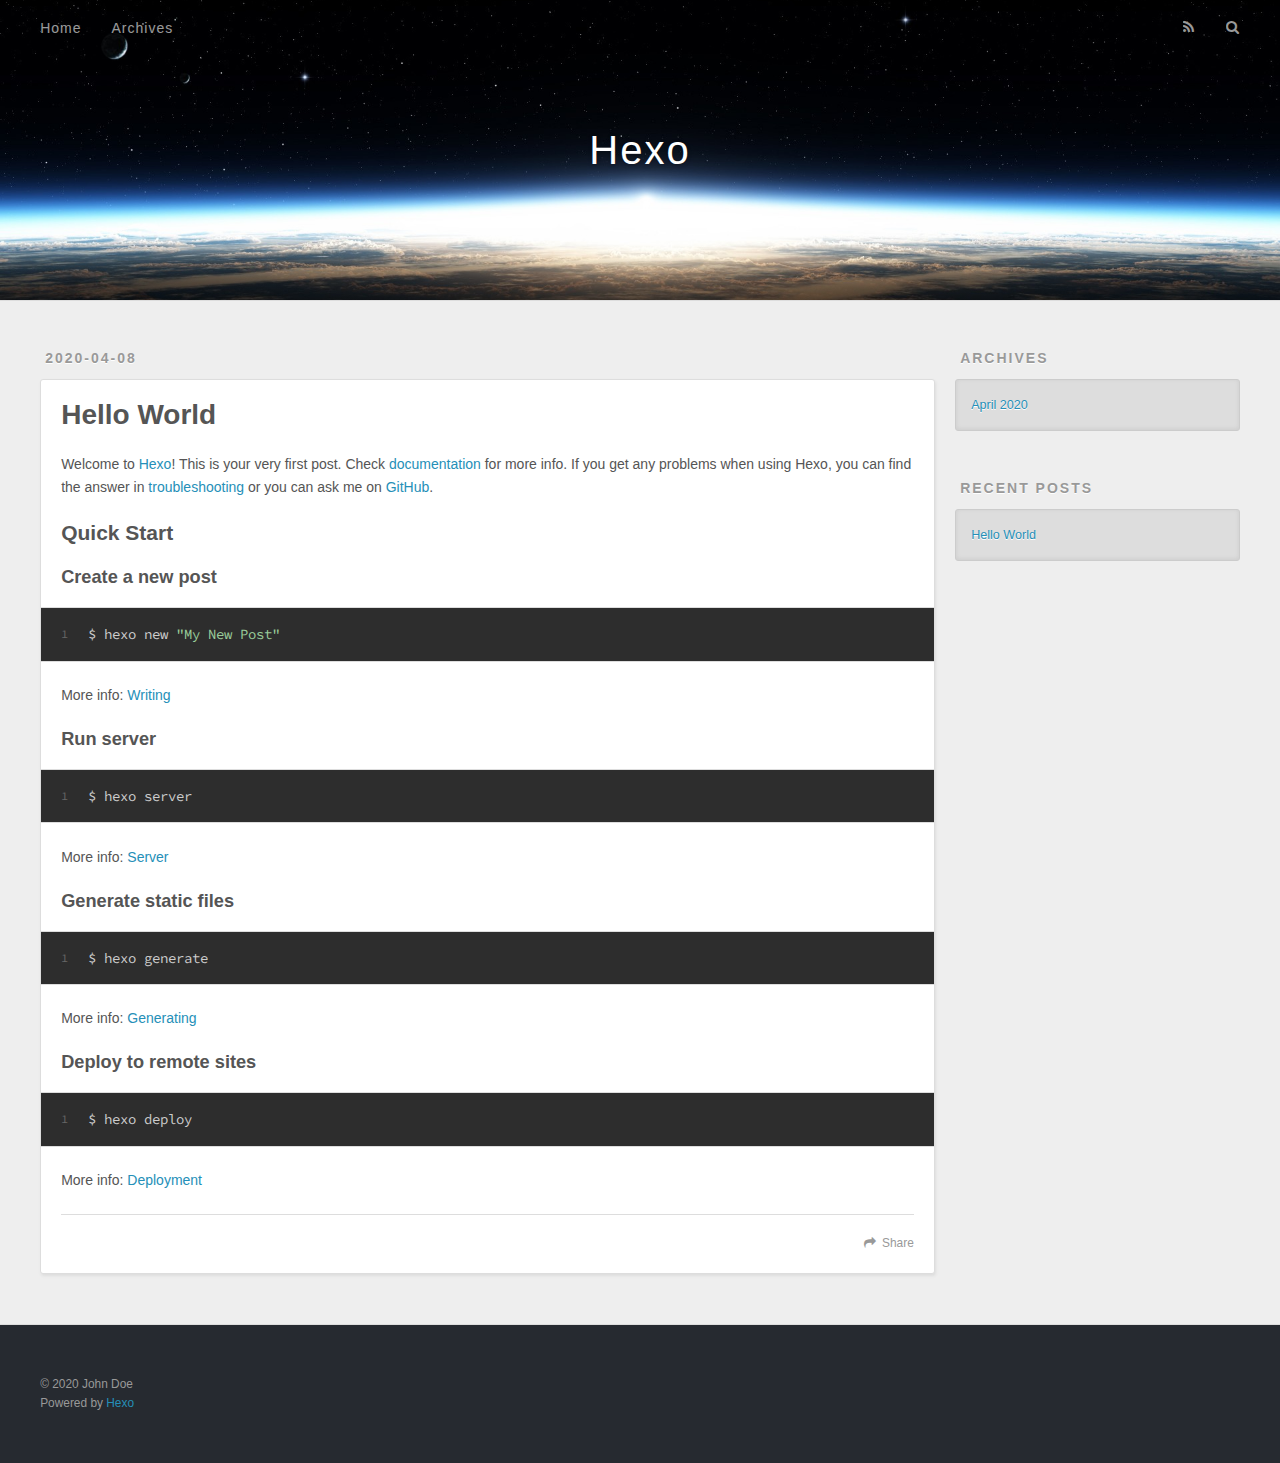
==== index.html @ 82bd11e9 "Site updated: 2020-04-08 17:56:16" ====
<!DOCTYPE html>
<html>
<head>
  <meta charset="utf-8">
  

  
  <title>Hexo</title>
  <meta name="viewport" content="width=device-width, initial-scale=1, maximum-scale=1">
  <meta property="og:type" content="website">
<meta property="og:title" content="Hexo">
<meta property="og:url" content="http://yoursite.com/index.html">
<meta property="og:site_name" content="Hexo">
<meta property="og:locale" content="en_US">
<meta property="article:author" content="John Doe">
<meta name="twitter:card" content="summary">
  
    <link rel="alternate" href="/atom.xml" title="Hexo" type="application/atom+xml">
  
  
    <link rel="icon" href="/favicon.png">
  
  
    <link href="//fonts.googleapis.com/css?family=Source+Code+Pro" rel="stylesheet" type="text/css">
  
  
<link rel="stylesheet" href="/css/style.css">

<meta name="generator" content="Hexo 4.2.0"></head>

<body>
  <div id="container">
    <div id="wrap">
      <header id="header">
  <div id="banner"></div>
  <div id="header-outer" class="outer">
    <div id="header-title" class="inner">
      <h1 id="logo-wrap">
        <a href="/" id="logo">Hexo</a>
      </h1>
      
    </div>
    <div id="header-inner" class="inner">
      <nav id="main-nav">
        <a id="main-nav-toggle" class="nav-icon"></a>
        
          <a class="main-nav-link" href="/">Home</a>
        
          <a class="main-nav-link" href="/archives">Archives</a>
        
      </nav>
      <nav id="sub-nav">
        
          <a id="nav-rss-link" class="nav-icon" href="/atom.xml" title="RSS Feed"></a>
        
        <a id="nav-search-btn" class="nav-icon" title="Search"></a>
      </nav>
      <div id="search-form-wrap">
        <form action="//google.com/search" method="get" accept-charset="UTF-8" class="search-form"><input type="search" name="q" class="search-form-input" placeholder="Search"><button type="submit" class="search-form-submit">&#xF002;</button><input type="hidden" name="sitesearch" value="http://yoursite.com"></form>
      </div>
    </div>
  </div>
</header>
      <div class="outer">
        <section id="main">
  
    <article id="post-hello-world" class="article article-type-post" itemscope itemprop="blogPost">
  <div class="article-meta">
    <a href="/2020/04/08/hello-world/" class="article-date">
  <time datetime="2020-04-08T07:04:15.069Z" itemprop="datePublished">2020-04-08</time>
</a>
    
  </div>
  <div class="article-inner">
    
    
      <header class="article-header">
        
  
    <h1 itemprop="name">
      <a class="article-title" href="/2020/04/08/hello-world/">Hello World</a>
    </h1>
  

      </header>
    
    <div class="article-entry" itemprop="articleBody">
      
        <p>Welcome to <a href="https://hexo.io/" target="_blank" rel="noopener">Hexo</a>! This is your very first post. Check <a href="https://hexo.io/docs/" target="_blank" rel="noopener">documentation</a> for more info. If you get any problems when using Hexo, you can find the answer in <a href="https://hexo.io/docs/troubleshooting.html" target="_blank" rel="noopener">troubleshooting</a> or you can ask me on <a href="https://github.com/hexojs/hexo/issues" target="_blank" rel="noopener">GitHub</a>.</p>
<h2 id="Quick-Start"><a href="#Quick-Start" class="headerlink" title="Quick Start"></a>Quick Start</h2><h3 id="Create-a-new-post"><a href="#Create-a-new-post" class="headerlink" title="Create a new post"></a>Create a new post</h3><figure class="highlight bash"><table><tr><td class="gutter"><pre><span class="line">1</span><br></pre></td><td class="code"><pre><span class="line">$ hexo new <span class="string">"My New Post"</span></span><br></pre></td></tr></table></figure>

<p>More info: <a href="https://hexo.io/docs/writing.html" target="_blank" rel="noopener">Writing</a></p>
<h3 id="Run-server"><a href="#Run-server" class="headerlink" title="Run server"></a>Run server</h3><figure class="highlight bash"><table><tr><td class="gutter"><pre><span class="line">1</span><br></pre></td><td class="code"><pre><span class="line">$ hexo server</span><br></pre></td></tr></table></figure>

<p>More info: <a href="https://hexo.io/docs/server.html" target="_blank" rel="noopener">Server</a></p>
<h3 id="Generate-static-files"><a href="#Generate-static-files" class="headerlink" title="Generate static files"></a>Generate static files</h3><figure class="highlight bash"><table><tr><td class="gutter"><pre><span class="line">1</span><br></pre></td><td class="code"><pre><span class="line">$ hexo generate</span><br></pre></td></tr></table></figure>

<p>More info: <a href="https://hexo.io/docs/generating.html" target="_blank" rel="noopener">Generating</a></p>
<h3 id="Deploy-to-remote-sites"><a href="#Deploy-to-remote-sites" class="headerlink" title="Deploy to remote sites"></a>Deploy to remote sites</h3><figure class="highlight bash"><table><tr><td class="gutter"><pre><span class="line">1</span><br></pre></td><td class="code"><pre><span class="line">$ hexo deploy</span><br></pre></td></tr></table></figure>

<p>More info: <a href="https://hexo.io/docs/one-command-deployment.html" target="_blank" rel="noopener">Deployment</a></p>

      
    </div>
    <footer class="article-footer">
      <a data-url="http://yoursite.com/2020/04/08/hello-world/" data-id="ck8qzmsno0000pyf65bhshmp6" class="article-share-link">Share</a>
      
      
    </footer>
  </div>
  
</article>


  


</section>
        
          <aside id="sidebar">
  
    

  
    

  
    
  
    
  <div class="widget-wrap">
    <h3 class="widget-title">Archives</h3>
    <div class="widget">
      <ul class="archive-list"><li class="archive-list-item"><a class="archive-list-link" href="/archives/2020/04/">April 2020</a></li></ul>
    </div>
  </div>


  
    
  <div class="widget-wrap">
    <h3 class="widget-title">Recent Posts</h3>
    <div class="widget">
      <ul>
        
          <li>
            <a href="/2020/04/08/hello-world/">Hello World</a>
          </li>
        
      </ul>
    </div>
  </div>

  
</aside>
        
      </div>
      <footer id="footer">
  
  <div class="outer">
    <div id="footer-info" class="inner">
      &copy; 2020 John Doe<br>
      Powered by <a href="http://hexo.io/" target="_blank">Hexo</a>
    </div>
  </div>
</footer>
    </div>
    <nav id="mobile-nav">
  
    <a href="/" class="mobile-nav-link">Home</a>
  
    <a href="/archives" class="mobile-nav-link">Archives</a>
  
</nav>
    

<script src="//ajax.googleapis.com/ajax/libs/jquery/2.0.3/jquery.min.js"></script>


  
<link rel="stylesheet" href="/fancybox/jquery.fancybox.css">

  
<script src="/fancybox/jquery.fancybox.pack.js"></script>




<script src="/js/script.js"></script>




  </div>
</body>
</html>
---- css/style.css ----
body {
  width: 100%;
}
body:before,
body:after {
  content: "";
  display: table;
}
body:after {
  clear: both;
}
html,
body,
div,
span,
applet,
object,
iframe,
h1,
h2,
h3,
h4,
h5,
h6,
p,
blockquote,
pre,
a,
abbr,
acronym,
address,
big,
cite,
code,
del,
dfn,
em,
img,
ins,
kbd,
q,
s,
samp,
small,
strike,
strong,
sub,
sup,
tt,
var,
dl,
dt,
dd,
ol,
ul,
li,
fieldset,
form,
label,
legend,
table,
caption,
tbody,
tfoot,
thead,
tr,
th,
td {
  margin: 0;
  padding: 0;
  border: 0;
  outline: 0;
  font-weight: inherit;
  font-style: inherit;
  font-family: inherit;
  font-size: 100%;
  vertical-align: baseline;
}
body {
  line-height: 1;
  color: #000;
  background: #fff;
}
ol,
ul {
  list-style: none;
}
table {
  border-collapse: separate;
  border-spacing: 0;
  vertical-align: middle;
}
caption,
th,
td {
  text-align: left;
  font-weight: normal;
  vertical-align: middle;
}
a img {
  border: none;
}
input,
button {
  margin: 0;
  padding: 0;
}
input::-moz-focus-inner,
button::-moz-focus-inner {
  border: 0;
  padding: 0;
}
@font-face {
  font-family: FontAwesome;
  font-style: normal;
  font-weight: normal;
  src: url("fonts/fontawesome-webfont.eot?v=#4.0.3");
  src: url("fonts/fontawesome-webfont.eot?#iefix&v=#4.0.3") format("embedded-opentype"), url("fonts/fontawesome-webfont.woff?v=#4.0.3") format("woff"), url("fonts/fontawesome-webfont.ttf?v=#4.0.3") format("truetype"), url("fonts/fontawesome-webfont.svg#fontawesomeregular?v=#4.0.3") format("svg");
}
html,
body,
#container {
  height: 100%;
}
body {
  background: #eee;
  font: 14px -apple-system, BlinkMacSystemFont, "Segoe UI", "Roboto", "Oxygen", "Ubuntu", "Cantarell", "Fira Sans", "Droid Sans", "Helvetica Neue", sans-serif;
  -webkit-text-size-adjust: 100%;
}
.outer {
  max-width: 1220px;
  margin: 0 auto;
  padding: 0 20px;
}
.outer:before,
.outer:after {
  content: "";
  display: table;
}
.outer:after {
  clear: both;
}
.inner {
  display: inline;
  float: left;
  width: 98.33333333333333%;
  margin: 0 0.833333333333333%;
}
.left,
.alignleft {
  float: left;
}
.right,
.alignright {
  float: right;
}
.clear {
  clear: both;
}
#container {
  position: relative;
}
.mobile-nav-on {
  overflow: hidden;
}
#wrap {
  height: 100%;
  width: 100%;
  position: absolute;
  top: 0;
  left: 0;
  -webkit-transition: 0.2s ease-out;
  -moz-transition: 0.2s ease-out;
  -ms-transition: 0.2s ease-out;
  transition: 0.2s ease-out;
  z-index: 1;
  background: #eee;
}
.mobile-nav-on #wrap {
  left: 280px;
}
@media screen and (min-width: 768px) {
  #main {
    display: inline;
    float: left;
    width: 73.33333333333333%;
    margin: 0 0.833333333333333%;
  }
}
.article-date,
.article-category-link,
.archive-year,
.widget-title {
  text-decoration: none;
  text-transform: uppercase;
  letter-spacing: 2px;
  color: #999;
  margin-bottom: 1em;
  margin-left: 5px;
  line-height: 1em;
  text-shadow: 0 1px #fff;
  font-weight: bold;
}
.article-inner,
.archive-article-inner {
  background: #fff;
  -webkit-box-shadow: 1px 2px 3px #ddd;
  box-shadow: 1px 2px 3px #ddd;
  border: 1px solid #ddd;
  border-radius: 3px;
}
.article-entry h1,
.widget h1 {
  font-size: 2em;
}
.article-entry h2,
.widget h2 {
  font-size: 1.5em;
}
.article-entry h3,
.widget h3 {
  font-size: 1.3em;
}
.article-entry h4,
.widget h4 {
  font-size: 1.2em;
}
.article-entry h5,
.widget h5 {
  font-size: 1em;
}
.article-entry h6,
.widget h6 {
  font-size: 1em;
  color: #999;
}
.article-entry hr,
.widget hr {
  border: 1px dashed #ddd;
}
.article-entry strong,
.widget strong {
  font-weight: bold;
}
.article-entry em,
.widget em,
.article-entry cite,
.widget cite {
  font-style: italic;
}
.article-entry sup,
.widget sup,
.article-entry sub,
.widget sub {
  font-size: 0.75em;
  line-height: 0;
  position: relative;
  vertical-align: baseline;
}
.article-entry sup,
.widget sup {
  top: -0.5em;
}
.article-entry sub,
.widget sub {
  bottom: -0.2em;
}
.article-entry small,
.widget small {
  font-size: 0.85em;
}
.article-entry acronym,
.widget acronym,
.article-entry abbr,
.widget abbr {
  border-bottom: 1px dotted;
}
.article-entry ul,
.widget ul,
.article-entry ol,
.widget ol,
.article-entry dl,
.widget dl {
  margin: 0 20px;
  line-height: 1.6em;
}
.article-entry ul ul,
.widget ul ul,
.article-entry ol ul,
.widget ol ul,
.article-entry ul ol,
.widget ul ol,
.article-entry ol ol,
.widget ol ol {
  margin-top: 0;
  margin-bottom: 0;
}
.article-entry ul,
.widget ul {
  list-style: disc;
}
.article-entry ol,
.widget ol {
  list-style: decimal;
}
.article-entry dt,
.widget dt {
  font-weight: bold;
}
#header {
  height: 300px;
  position: relative;
  border-bottom: 1px solid #ddd;
}
#header:before,
#header:after {
  content: "";
  position: absolute;
  left: 0;
  right: 0;
  height: 40px;
}
#header:before {
  top: 0;
  background: -webkit-linear-gradient(rgba(0,0,0,0.2), transparent);
  background: -moz-linear-gradient(rgba(0,0,0,0.2), transparent);
  background: -ms-linear-gradient(rgba(0,0,0,0.2), transparent);
  background: linear-gradient(rgba(0,0,0,0.2), transparent);
}
#header:after {
  bottom: 0;
  background: -webkit-linear-gradient(transparent, rgba(0,0,0,0.2));
  background: -moz-linear-gradient(transparent, rgba(0,0,0,0.2));
  background: -ms-linear-gradient(transparent, rgba(0,0,0,0.2));
  background: linear-gradient(transparent, rgba(0,0,0,0.2));
}
#header-outer {
  height: 100%;
  position: relative;
}
#header-inner {
  position: relative;
  overflow: hidden;
}
#banner {
  position: absolute;
  top: 0;
  left: 0;
  width: 100%;
  height: 100%;
  background: url("images/banner.jpg") center #000;
  -webkit-background-size: cover;
  -moz-background-size: cover;
  background-size: cover;
  z-index: -1;
}
#header-title {
  text-align: center;
  height: 40px;
  position: absolute;
  top: 50%;
  left: 0;
  margin-top: -20px;
}
#logo,
#subtitle {
  text-decoration: none;
  color: #fff;
  font-weight: 300;
  text-shadow: 0 1px 4px rgba(0,0,0,0.3);
}
#logo {
  font-size: 40px;
  line-height: 40px;
  letter-spacing: 2px;
}
#subtitle {
  font-size: 16px;
  line-height: 16px;
  letter-spacing: 1px;
}
#subtitle-wrap {
  margin-top: 16px;
}
#main-nav {
  float: left;
  margin-left: -15px;
}
.nav-icon,
.main-nav-link {
  float: left;
  color: #fff;
  opacity: 0.6;
  text-decoration: none;
  text-shadow: 0 1px rgba(0,0,0,0.2);
  -webkit-transition: opacity 0.2s;
  -moz-transition: opacity 0.2s;
  -ms-transition: opacity 0.2s;
  transition: opacity 0.2s;
  display: block;
  padding: 20px 15px;
}
.nav-icon:hover,
.main-nav-link:hover {
  opacity: 1;
}
.nav-icon {
  font-family: FontAwesome;
  text-align: center;
  font-size: 14px;
  width: 14px;
  height: 14px;
  padding: 20px 15px;
  position: relative;
  cursor: pointer;
}
.main-nav-link {
  font-weight: 300;
  letter-spacing: 1px;
}
@media screen and (max-width: 479px) {
  .main-nav-link {
    display: none;
  }
}
#main-nav-toggle {
  display: none;
}
#main-nav-toggle:before {
  content: "\f0c9";
}
@media screen and (max-width: 479px) {
  #main-nav-toggle {
    display: block;
  }
}
#sub-nav {
  float: right;
  margin-right: -15px;
}
#nav-rss-link:before {
  content: "\f09e";
}
#nav-search-btn:before {
  content: "\f002";
}
#search-form-wrap {
  position: absolute;
  top: 15px;
  width: 150px;
  height: 30px;
  right: -150px;
  opacity: 0;
  -webkit-transition: 0.2s ease-out;
  -moz-transition: 0.2s ease-out;
  -ms-transition: 0.2s ease-out;
  transition: 0.2s ease-out;
}
#search-form-wrap.on {
  opacity: 1;
  right: 0;
}
@media screen and (max-width: 479px) {
  #search-form-wrap {
    width: 100%;
    right: -100%;
  }
}
.search-form {
  position: absolute;
  top: 0;
  left: 0;
  right: 0;
  background: #fff;
  padding: 5px 15px;
  border-radius: 15px;
  -webkit-box-shadow: 0 0 10px rgba(0,0,0,0.3);
  box-shadow: 0 0 10px rgba(0,0,0,0.3);
}
.search-form-input {
  border: none;
  background: none;
  color: #555;
  width: 100%;
  font: 13px -apple-system, BlinkMacSystemFont, "Segoe UI", "Roboto", "Oxygen", "Ubuntu", "Cantarell", "Fira Sans", "Droid Sans", "Helvetica Neue", sans-serif;
  outline: none;
}
.search-form-input::-webkit-search-results-decoration,
.search-form-input::-webkit-search-cancel-button {
  -webkit-appearance: none;
}
.search-form-submit {
  position: absolute;
  top: 50%;
  right: 10px;
  margin-top: -7px;
  font: 13px FontAwesome;
  border: none;
  background: none;
  color: #bbb;
  cursor: pointer;
}
.search-form-submit:hover,
.search-form-submit:focus {
  color: #777;
}
.article {
  margin: 50px 0;
}
.article-inner {
  overflow: hidden;
}
.article-meta:before,
.article-meta:after {
  content: "";
  display: table;
}
.article-meta:after {
  clear: both;
}
.article-date {
  float: left;
}
.article-category {
  float: left;
  line-height: 1em;
  color: #ccc;
  text-shadow: 0 1px #fff;
  margin-left: 8px;
}
.article-category:before {
  content: "\2022";
}
.article-category-link {
  margin: 0 12px 1em;
}
.article-header {
  padding: 20px 20px 0;
}
.article-title {
  text-decoration: none;
  font-size: 2em;
  font-weight: bold;
  color: #555;
  line-height: 1.1em;
  -webkit-transition: color 0.2s;
  -moz-transition: color 0.2s;
  -ms-transition: color 0.2s;
  transition: color 0.2s;
}
a.article-title:hover {
  color: #258fb8;
}
.article-entry {
  color: #555;
  padding: 0 20px;
}
.article-entry:before,
.article-entry:after {
  content: "";
  display: table;
}
.article-entry:after {
  clear: both;
}
.article-entry p,
.article-entry table {
  line-height: 1.6em;
  margin: 1.6em 0;
}
.article-entry h1,
.article-entry h2,
.article-entry h3,
.article-entry h4,
.article-entry h5,
.article-entry h6 {
  font-weight: bold;
}
.article-entry h1,
.article-entry h2,
.article-entry h3,
.article-entry h4,
.article-entry h5,
.article-entry h6 {
  line-height: 1.1em;
  margin: 1.1em 0;
}
.article-entry a {
  color: #258fb8;
  text-decoration: none;
}
.article-entry a:hover {
  text-decoration: underline;
}
.article-entry ul,
.article-entry ol,
.article-entry dl {
  margin-top: 1.6em;
  margin-bottom: 1.6em;
}
.article-entry img,
.article-entry video {
  max-width: 100%;
  height: auto;
  display: block;
  margin: auto;
}
.article-entry iframe {
  border: none;
}
.article-entry table {
  width: 100%;
  border-collapse: collapse;
  border-spacing: 0;
}
.article-entry th {
  font-weight: bold;
  border-bottom: 3px solid #ddd;
  padding-bottom: 0.5em;
}
.article-entry td {
  border-bottom: 1px solid #ddd;
  padding: 10px 0;
}
.article-entry blockquote {
  font-family: Georgia, "Times New Roman", serif;
  font-size: 1.4em;
  margin: 1.6em 20px;
  text-align: center;
}
.article-entry blockquote footer {
  font-size: 14px;
  margin: 1.6em 0;
  font-family: -apple-system, BlinkMacSystemFont, "Segoe UI", "Roboto", "Oxygen", "Ubuntu", "Cantarell", "Fira Sans", "Droid Sans", "Helvetica Neue", sans-serif;
}
.article-entry blockquote footer cite:before {
  content: "—";
  padding: 0 0.5em;
}
.article-entry .pullquote {
  text-align: left;
  width: 45%;
  margin: 0;
}
.article-entry .pullquote.left {
  margin-left: 0.5em;
  margin-right: 1em;
}
.article-entry .pullquote.right {
  margin-right: 0.5em;
  margin-left: 1em;
}
.article-entry .caption {
  color: #999;
  display: block;
  font-size: 0.9em;
  margin-top: 0.5em;
  position: relative;
  text-align: center;
}
.article-entry .video-container {
  position: relative;
  padding-top: 56.25%;
  height: 0;
  overflow: hidden;
}
.article-entry .video-container iframe,
.article-entry .video-container object,
.article-entry .video-container embed {
  position: absolute;
  top: 0;
  left: 0;
  width: 100%;
  height: 100%;
  margin-top: 0;
}
.article-more-link a {
  display: inline-block;
  line-height: 1em;
  padding: 6px 15px;
  border-radius: 15px;
  background: #eee;
  color: #999;
  text-shadow: 0 1px #fff;
  text-decoration: none;
}
.article-more-link a:hover {
  background: #258fb8;
  color: #fff;
  text-decoration: none;
  text-shadow: 0 1px #1e7293;
}
.article-footer {
  font-size: 0.85em;
  line-height: 1.6em;
  border-top: 1px solid #ddd;
  padding-top: 1.6em;
  margin: 0 20px 20px;
}
.article-footer:before,
.article-footer:after {
  content: "";
  display: table;
}
.article-footer:after {
  clear: both;
}
.article-footer a {
  color: #999;
  text-decoration: none;
}
.article-footer a:hover {
  color: #555;
}
.article-tag-list-item {
  float: left;
  margin-right: 10px;
}
.article-tag-list-link:before {
  content: "#";
}
.article-comment-link {
  float: right;
}
.article-comment-link:before {
  content: "\f075";
  font-family: FontAwesome;
  padding-right: 8px;
}
.article-share-link {
  cursor: pointer;
  float: right;
  margin-left: 20px;
}
.article-share-link:before {
  content: "\f064";
  font-family: FontAwesome;
  padding-right: 6px;
}
#article-nav {
  position: relative;
}
#article-nav:before,
#article-nav:after {
  content: "";
  display: table;
}
#article-nav:after {
  clear: both;
}
@media screen and (min-width: 768px) {
  #article-nav {
    margin: 50px 0;
  }
  #article-nav:before {
    width: 8px;
    height: 8px;
    position: absolute;
    top: 50%;
    left: 50%;
    margin-top: -4px;
    margin-left: -4px;
    content: "";
    border-radius: 50%;
    background: #ddd;
    -webkit-box-shadow: 0 1px 2px #fff;
    box-shadow: 0 1px 2px #fff;
  }
}
.article-nav-link-wrap {
  text-decoration: none;
  text-shadow: 0 1px #fff;
  color: #999;
  -webkit-box-sizing: border-box;
  -moz-box-sizing: border-box;
  box-sizing: border-box;
  margin-top: 50px;
  text-align: center;
  display: block;
}
.article-nav-link-wrap:hover {
  color: #555;
}
@media screen and (min-width: 768px) {
  .article-nav-link-wrap {
    width: 50%;
    margin-top: 0;
  }
}
@media screen and (min-width: 768px) {
  #article-nav-newer {
    float: left;
    text-align: right;
    padding-right: 20px;
  }
}
@media screen and (min-width: 768px) {
  #article-nav-older {
    float: right;
    text-align: left;
    padding-left: 20px;
  }
}
.article-nav-caption {
  text-transform: uppercase;
  letter-spacing: 2px;
  color: #ddd;
  line-height: 1em;
  font-weight: bold;
}
#article-nav-newer .article-nav-caption {
  margin-right: -2px;
}
.article-nav-title {
  font-size: 0.85em;
  line-height: 1.6em;
  margin-top: 0.5em;
}
.article-share-box {
  position: absolute;
  display: none;
  background: #fff;
  -webkit-box-shadow: 1px 2px 10px rgba(0,0,0,0.2);
  box-shadow: 1px 2px 10px rgba(0,0,0,0.2);
  border-radius: 3px;
  margin-left: -145px;
  overflow: hidden;
  z-index: 1;
}
.article-share-box.on {
  display: block;
}
.article-share-input {
  width: 100%;
  background: none;
  -webkit-box-sizing: border-box;
  -moz-box-sizing: border-box;
  box-sizing: border-box;
  font: 14px -apple-system, BlinkMacSystemFont, "Segoe UI", "Roboto", "Oxygen", "Ubuntu", "Cantarell", "Fira Sans", "Droid Sans", "Helvetica Neue", sans-serif;
  padding: 0 15px;
  color: #555;
  outline: none;
  border: 1px solid #ddd;
  border-radius: 3px 3px 0 0;
  height: 36px;
  line-height: 36px;
}
.article-share-links {
  background: #eee;
}
.article-share-links:before,
.article-share-links:after {
  content: "";
  display: table;
}
.article-share-links:after {
  clear: both;
}
.article-share-twitter,
.article-share-facebook,
.article-share-pinterest,
.article-share-google {
  width: 50px;
  height: 36px;
  display: block;
  float: left;
  position: relative;
  color: #999;
  text-shadow: 0 1px #fff;
}
.article-share-twitter:before,
.article-share-facebook:before,
.article-share-pinterest:before,
.article-share-google:before {
  font-size: 20px;
  font-family: FontAwesome;
  width: 20px;
  height: 20px;
  position: absolute;
  top: 50%;
  left: 50%;
  margin-top: -10px;
  margin-left: -10px;
  text-align: center;
}
.article-share-twitter:hover,
.article-share-facebook:hover,
.article-share-pinterest:hover,
.article-share-google:hover {
  color: #fff;
}
.article-share-twitter:before {
  content: "\f099";
}
.article-share-twitter:hover {
  background: #00aced;
  text-shadow: 0 1px #008abe;
}
.article-share-facebook:before {
  content: "\f09a";
}
.article-share-facebook:hover {
  background: #3b5998;
  text-shadow: 0 1px #2f477a;
}
.article-share-pinterest:before {
  content: "\f0d2";
}
.article-share-pinterest:hover {
  background: #cb2027;
  text-shadow: 0 1px #a21a1f;
}
.article-share-google:before {
  content: "\f0d5";
}
.article-share-google:hover {
  background: #dd4b39;
  text-shadow: 0 1px #be3221;
}
.article-gallery {
  background: #000;
  position: relative;
}
.article-gallery-photos {
  position: relative;
  overflow: hidden;
}
.article-gallery-img {
  display: none;
  max-width: 100%;
}
.article-gallery-img:first-child {
  display: block;
}
.article-gallery-img.loaded {
  position: absolute;
  display: block;
}
.article-gallery-img img {
  display: block;
  max-width: 100%;
  margin: 0 auto;
}
#comments {
  background: #fff;
  -webkit-box-shadow: 1px 2px 3px #ddd;
  box-shadow: 1px 2px 3px #ddd;
  padding: 20px;
  border: 1px solid #ddd;
  border-radius: 3px;
  margin: 50px 0;
}
#comments a {
  color: #258fb8;
}
.archives-wrap {
  margin: 50px 0;
}
.archives:before,
.archives:after {
  content: "";
  display: table;
}
.archives:after {
  clear: both;
}
.archive-year-wrap {
  margin-bottom: 1em;
}
.archives {
  -webkit-column-gap: 10px;
  -moz-column-gap: 10px;
  column-gap: 10px;
}
@media screen and (min-width: 480px) and (max-width: 767px) {
  .archives {
    -webkit-column-count: 2;
    -moz-column-count: 2;
    column-count: 2;
  }
}
@media screen and (min-width: 768px) {
  .archives {
    -webkit-column-count: 3;
    -moz-column-count: 3;
    column-count: 3;
  }
}
.archive-article {
  -webkit-column-break-inside: avoid;
  page-break-inside: avoid;
  overflow: hidden;
  break-inside: avoid-column;
}
.archive-article-inner {
  padding: 10px;
  margin-bottom: 15px;
}
.archive-article-title {
  text-decoration: none;
  font-weight: bold;
  color: #555;
  -webkit-transition: color 0.2s;
  -moz-transition: color 0.2s;
  -ms-transition: color 0.2s;
  transition: color 0.2s;
  line-height: 1.6em;
}
.archive-article-title:hover {
  color: #258fb8;
}
.archive-article-footer {
  margin-top: 1em;
}
.archive-article-date {
  color: #999;
  text-decoration: none;
  font-size: 0.85em;
  line-height: 1em;
  margin-bottom: 0.5em;
  display: block;
}
#page-nav {
  margin: 50px auto;
  background: #fff;
  -webkit-box-shadow: 1px 2px 3px #ddd;
  box-shadow: 1px 2px 3px #ddd;
  border: 1px solid #ddd;
  border-radius: 3px;
  text-align: center;
  color: #999;
  overflow: hidden;
}
#page-nav:before,
#page-nav:after {
  content: "";
  display: table;
}
#page-nav:after {
  clear: both;
}
#page-nav a,
#page-nav span {
  padding: 10px 20px;
  line-height: 1;
  height: 2ex;
}
#page-nav a {
  color: #999;
  text-decoration: none;
}
#page-nav a:hover {
  background: #999;
  color: #fff;
}
#page-nav .prev {
  float: left;
}
#page-nav .next {
  float: right;
}
#page-nav .page-number {
  display: inline-block;
}
@media screen and (max-width: 479px) {
  #page-nav .page-number {
    display: none;
  }
}
#page-nav .current {
  color: #555;
  font-weight: bold;
}
#page-nav .space {
  color: #ddd;
}
#footer {
  background: #262a30;
  padding: 50px 0;
  border-top: 1px solid #ddd;
  color: #999;
}
#footer a {
  color: #258fb8;
  text-decoration: none;
}
#footer a:hover {
  text-decoration: underline;
}
#footer-info {
  line-height: 1.6em;
  font-size: 0.85em;
}
.article-entry pre,
.article-entry .highlight {
  background: #2d2d2d;
  margin: 0 -20px;
  padding: 15px 20px;
  border-style: solid;
  border-color: #ddd;
  border-width: 1px 0;
  overflow: auto;
  color: #ccc;
  line-height: 22.400000000000002px;
}
.article-entry .highlight .gutter pre,
.article-entry .gist .gist-file .gist-data .line-numbers {
  color: #666;
  font-size: 0.85em;
}
.article-entry pre,
.article-entry code {
  font-family: "Source Code Pro", Consolas, Monaco, Menlo, Consolas, monospace;
}
.article-entry code {
  background: #eee;
  text-shadow: 0 1px #fff;
  padding: 0 0.3em;
}
.article-entry pre code {
  background: none;
  text-shadow: none;
  padding: 0;
}
.article-entry .highlight pre {
  border: none;
  margin: 0;
  padding: 0;
}
.article-entry .highlight table {
  margin: 0;
  width: auto;
}
.article-entry .highlight td {
  border: none;
  padding: 0;
}
.article-entry .highlight figcaption {
  font-size: 0.85em;
  color: #999;
  line-height: 1em;
  margin-bottom: 1em;
}
.article-entry .highlight figcaption:before,
.article-entry .highlight figcaption:after {
  content: "";
  display: table;
}
.article-entry .highlight figcaption:after {
  clear: both;
}
.article-entry .highlight figcaption a {
  float: right;
}
.article-entry .highlight .gutter pre {
  text-align: right;
  padding-right: 20px;
}
.article-entry .highlight .line {
  height: 22.400000000000002px;
}
.article-entry .highlight .line.marked {
  background: #515151;
}
.article-entry .gist {
  margin: 0 -20px;
  border-style: solid;
  border-color: #ddd;
  border-width: 1px 0;
  background: #2d2d2d;
  padding: 15px 20px 15px 0;
}
.article-entry .gist .gist-file {
  border: none;
  font-family: "Source Code Pro", Consolas, Monaco, Menlo, Consolas, monospace;
  margin: 0;
}
.article-entry .gist .gist-file .gist-data {
  background: none;
  border: none;
}
.article-entry .gist .gist-file .gist-data .line-numbers {
  background: none;
  border: none;
  padding: 0 20px 0 0;
}
.article-entry .gist .gist-file .gist-data .line-data {
  padding: 0 !important;
}
.article-entry .gist .gist-file .highlight {
  margin: 0;
  padding: 0;
  border: none;
}
.article-entry .gist .gist-file .gist-meta {
  background: #2d2d2d;
  color: #999;
  font: 0.85em -apple-system, BlinkMacSystemFont, "Segoe UI", "Roboto", "Oxygen", "Ubuntu", "Cantarell", "Fira Sans", "Droid Sans", "Helvetica Neue", sans-serif;
  text-shadow: 0 0;
  padding: 0;
  margin-top: 1em;
  margin-left: 20px;
}
.article-entry .gist .gist-file .gist-meta a {
  color: #258fb8;
  font-weight: normal;
}
.article-entry .gist .gist-file .gist-meta a:hover {
  text-decoration: underline;
}
pre .comment,
pre .title {
  color: #999;
}
pre .variable,
pre .attribute,
pre .tag,
pre .regexp,
pre .ruby .constant,
pre .xml .tag .title,
pre .xml .pi,
pre .xml .doctype,
pre .html .doctype,
pre .css .id,
pre .css .class,
pre .css .pseudo {
  color: #f2777a;
}
pre .number,
pre .preprocessor,
pre .built_in,
pre .literal,
pre .params,
pre .constant {
  color: #f99157;
}
pre .class,
pre .ruby .class .title,
pre .css .rules .attribute {
  color: #9c9;
}
pre .string,
pre .value,
pre .inheritance,
pre .header,
pre .ruby .symbol,
pre .xml .cdata {
  color: #9c9;
}
pre .css .hexcolor {
  color: #6cc;
}
pre .function,
pre .python .decorator,
pre .python .title,
pre .ruby .function .title,
pre .ruby .title .keyword,
pre .perl .sub,
pre .javascript .title,
pre .coffeescript .title {
  color: #69c;
}
pre .keyword,
pre .javascript .function {
  color: #c9c;
}
@media screen and (max-width: 479px) {
  #mobile-nav {
    position: absolute;
    top: 0;
    left: 0;
    width: 280px;
    height: 100%;
    background: #191919;
    border-right: 1px solid #fff;
  }
}
@media screen and (max-width: 479px) {
  .mobile-nav-link {
    display: block;
    color: #999;
    text-decoration: none;
    padding: 15px 20px;
    font-weight: bold;
  }
  .mobile-nav-link:hover {
    color: #fff;
  }
}
@media screen and (min-width: 768px) {
  #sidebar {
    display: inline;
    float: left;
    width: 23.333333333333332%;
    margin: 0 0.833333333333333%;
  }
}
.widget-wrap {
  margin: 50px 0;
}
.widget {
  color: #777;
  text-shadow: 0 1px #fff;
  background: #ddd;
  -webkit-box-shadow: 0 -1px 4px #ccc inset;
  box-shadow: 0 -1px 4px #ccc inset;
  border: 1px solid #ccc;
  padding: 15px;
  border-radius: 3px;
}
.widget a {
  color: #258fb8;
  text-decoration: none;
}
.widget a:hover {
  text-decoration: underline;
}
.widget ul ul,
.widget ol ul,
.widget dl ul,
.widget ul ol,
.widget ol ol,
.widget dl ol,
.widget ul dl,
.widget ol dl,
.widget dl dl {
  margin-left: 15px;
  list-style: disc;
}
.widget {
  line-height: 1.6em;
  word-wrap: break-word;
  font-size: 0.9em;
}
.widget ul,
.widget ol {
  list-style: none;
  margin: 0;
}
.widget ul ul,
.widget ol ul,
.widget ul ol,
.widget ol ol {
  margin: 0 20px;
}
.widget ul ul,
.widget ol ul {
  list-style: disc;
}
.widget ul ol,
.widget ol ol {
  list-style: decimal;
}
.category-list-count,
.tag-list-count,
.archive-list-count {
  padding-left: 5px;
  color: #999;
  font-size: 0.85em;
}
.category-list-count:before,
.tag-list-count:before,
.archive-list-count:before {
  content: "(";
}
.category-list-count:after,
.tag-list-count:after,
.archive-list-count:after {
  content: ")";
}
.tagcloud a {
  margin-right: 5px;
  display: inline-block;
}
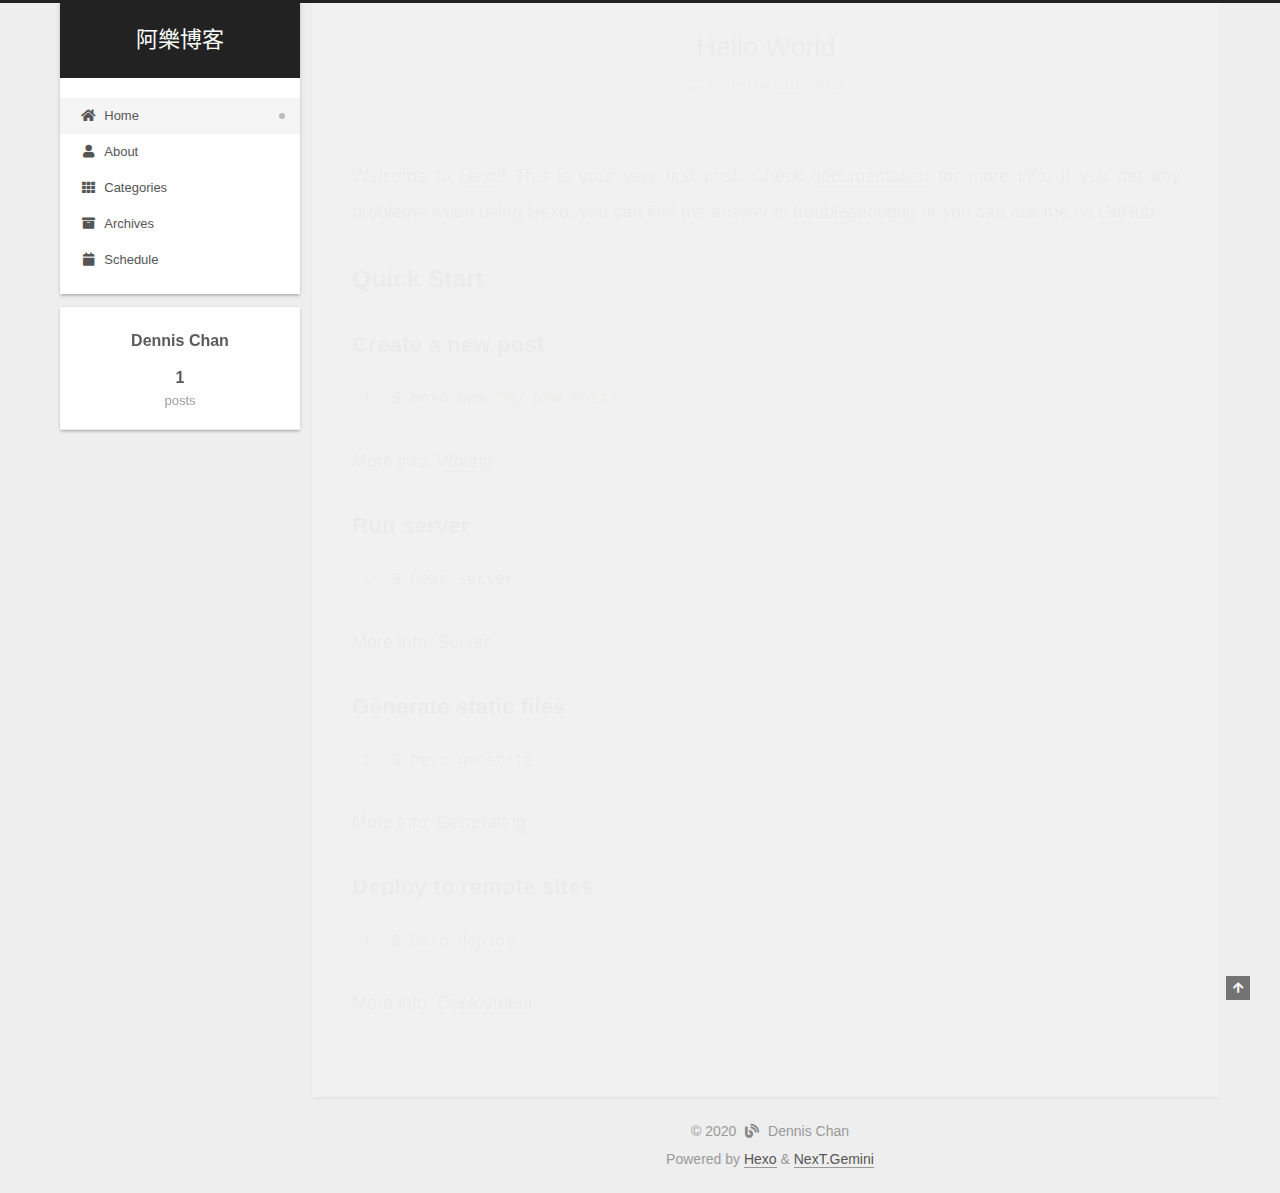
==== commit ee964272: "Site updated: 2020-04-08 23:29:42" ====
--- a/index.html
+++ b/index.html
@@ -1,196 +1,384 @@
 <!DOCTYPE html>
-<html>
+<html lang="zh-hk">
 <head>
-  <meta charset="utf-8">
-  
-
-  
-  <title>Hexo</title>
-  <meta name="viewport" content="width=device-width, initial-scale=1, maximum-scale=1">
+  <meta charset="UTF-8">
+<meta name="viewport" content="width=device-width, initial-scale=1, maximum-scale=2">
+<meta name="theme-color" content="#222">
+<meta name="generator" content="Hexo 4.2.0">
+  <link rel="apple-touch-icon" sizes="180x180" href="/images/apple-touch-icon-next.png">
+  <link rel="icon" type="image/png" sizes="32x32" href="/images/favicon-32x32-next.png">
+  <link rel="icon" type="image/png" sizes="16x16" href="/images/favicon-16x16-next.png">
+  <link rel="mask-icon" href="/images/logo.svg" color="#222">
+
+<link rel="stylesheet" href="/css/main.css">
+
+
+<link rel="stylesheet" href="/lib/font-awesome/css/all.min.css">
+
+<script id="hexo-configurations">
+    var NexT = window.NexT || {};
+    var CONFIG = {"hostname":"ahlok.com","root":"/","scheme":"Gemini","version":"7.8.0","exturl":false,"sidebar":{"position":"left","display":"post","padding":18,"offset":12,"onmobile":false},"copycode":{"enable":false,"show_result":false,"style":null},"back2top":{"enable":true,"sidebar":false,"scrollpercent":false},"bookmark":{"enable":false,"color":"#222","save":"auto"},"fancybox":false,"mediumzoom":false,"lazyload":false,"pangu":false,"comments":{"style":"tabs","active":null,"storage":true,"lazyload":false,"nav":null},"algolia":{"hits":{"per_page":10},"labels":{"input_placeholder":"Search for Posts","hits_empty":"We didn't find any results for the search: ${query}","hits_stats":"${hits} results found in ${time} ms"}},"localsearch":{"enable":false,"trigger":"auto","top_n_per_article":1,"unescape":false,"preload":false},"motion":{"enable":true,"async":false,"transition":{"post_block":"fadeIn","post_header":"slideDownIn","post_body":"slideDownIn","coll_header":"slideLeftIn","sidebar":"slideUpIn"}}};
+  </script>
+
   <meta property="og:type" content="website">
-<meta property="og:title" content="Hexo">
-<meta property="og:url" content="http://yoursite.com/index.html">
-<meta property="og:site_name" content="Hexo">
-<meta property="og:locale" content="en_US">
-<meta property="article:author" content="John Doe">
+<meta property="og:title" content="阿樂博客">
+<meta property="og:url" content="http://ahlok.com/index.html">
+<meta property="og:site_name" content="阿樂博客">
+<meta property="og:locale" content="zh_HK">
+<meta property="article:author" content="Dennis Chan">
 <meta name="twitter:card" content="summary">
-  
-    <link rel="alternate" href="/atom.xml" title="Hexo" type="application/atom+xml">
-  
-  
-    <link rel="icon" href="/favicon.png">
-  
-  
-    <link href="//fonts.googleapis.com/css?family=Source+Code+Pro" rel="stylesheet" type="text/css">
-  
-  
-<link rel="stylesheet" href="/css/style.css">
-
-<meta name="generator" content="Hexo 4.2.0"></head>
-
-<body>
-  <div id="container">
-    <div id="wrap">
-      <header id="header">
-  <div id="banner"></div>
-  <div id="header-outer" class="outer">
-    <div id="header-title" class="inner">
-      <h1 id="logo-wrap">
-        <a href="/" id="logo">Hexo</a>
-      </h1>
+
+<link rel="canonical" href="http://ahlok.com/">
+
+
+<script id="page-configurations">
+  // https://hexo.io/docs/variables.html
+  CONFIG.page = {
+    sidebar: "",
+    isHome : true,
+    isPost : false,
+    lang   : 'zh-hk'
+  };
+</script>
+
+  <title>阿樂博客</title>
+  
+
+
+
+
+
+
+  <noscript>
+  <style>
+  .use-motion .brand,
+  .use-motion .menu-item,
+  .sidebar-inner,
+  .use-motion .post-block,
+  .use-motion .pagination,
+  .use-motion .comments,
+  .use-motion .post-header,
+  .use-motion .post-body,
+  .use-motion .collection-header { opacity: initial; }
+
+  .use-motion .site-title,
+  .use-motion .site-subtitle {
+    opacity: initial;
+    top: initial;
+  }
+
+  .use-motion .logo-line-before i { left: initial; }
+  .use-motion .logo-line-after i { right: initial; }
+  </style>
+</noscript>
+
+</head>
+
+<body itemscope itemtype="http://schema.org/WebPage">
+  <div class="container use-motion">
+    <div class="headband"></div>
+
+    <header class="header" itemscope itemtype="http://schema.org/WPHeader">
+      <div class="header-inner"><div class="site-brand-container">
+  <div class="site-nav-toggle">
+    <div class="toggle" aria-label="Toggle navigation bar">
+      <span class="toggle-line toggle-line-first"></span>
+      <span class="toggle-line toggle-line-middle"></span>
+      <span class="toggle-line toggle-line-last"></span>
+    </div>
+  </div>
+
+  <div class="site-meta">
+
+    <a href="/" class="brand" rel="start">
+      <span class="logo-line-before"><i></i></span>
+      <h1 class="site-title">阿樂博客</h1>
+      <span class="logo-line-after"><i></i></span>
+    </a>
+  </div>
+
+  <div class="site-nav-right">
+    <div class="toggle popup-trigger">
+    </div>
+  </div>
+</div>
+
+
+
+
+<nav class="site-nav">
+  <ul id="menu" class="main-menu menu">
+        <li class="menu-item menu-item-home">
+
+    <a href="/" rel="section"><i class="fa fa-home fa-fw"></i>Home</a>
+
+  </li>
+        <li class="menu-item menu-item-about">
+
+    <a href="/about/" rel="section"><i class="fa fa-user fa-fw"></i>About</a>
+
+  </li>
+        <li class="menu-item menu-item-categories">
+
+    <a href="/categories/" rel="section"><i class="fa fa-th fa-fw"></i>Categories</a>
+
+  </li>
+        <li class="menu-item menu-item-archives">
+
+    <a href="/archives/" rel="section"><i class="fa fa-archive fa-fw"></i>Archives</a>
+
+  </li>
+        <li class="menu-item menu-item-schedule">
+
+    <a href="/schedule/" rel="section"><i class="fa fa-calendar fa-fw"></i>Schedule</a>
+
+  </li>
+  </ul>
+</nav>
+
+
+
+
+</div>
+    </header>
+
+    
+  <div class="back-to-top">
+    <i class="fa fa-arrow-up"></i>
+    <span>0%</span>
+  </div>
+
+
+    <main class="main">
+      <div class="main-inner">
+        <div class="content-wrap">
+          
+
+          <div class="content index posts-expand">
+            
+      
+  
+  
+  <article itemscope itemtype="http://schema.org/Article" class="post-block" lang="zh-hk">
+    <link itemprop="mainEntityOfPage" href="http://ahlok.com/2020/04/08/hello-world/">
+
+    <span hidden itemprop="author" itemscope itemtype="http://schema.org/Person">
+      <meta itemprop="image" content="/images/avatar.gif">
+      <meta itemprop="name" content="Dennis Chan">
+      <meta itemprop="description" content="">
+    </span>
+
+    <span hidden itemprop="publisher" itemscope itemtype="http://schema.org/Organization">
+      <meta itemprop="name" content="阿樂博客">
+    </span>
+      <header class="post-header">
+        <h2 class="post-title" itemprop="name headline">
+          
+            <a href="/2020/04/08/hello-world/" class="post-title-link" itemprop="url">Hello World</a>
+        </h2>
+
+        <div class="post-meta">
+            <span class="post-meta-item">
+              <span class="post-meta-item-icon">
+                <i class="far fa-calendar"></i>
+              </span>
+              <span class="post-meta-item-text">Posted on</span>
+
+              <time title="Created: 2020-04-08 15:04:15" itemprop="dateCreated datePublished" datetime="2020-04-08T15:04:15+08:00">2020-04-08</time>
+            </span>
+
+          
+
+        </div>
+      </header>
+
+    
+    
+    
+    <div class="post-body" itemprop="articleBody">
+
+      
+          <p>Welcome to <a href="https://hexo.io/" target="_blank" rel="noopener">Hexo</a>! This is your very first post. Check <a href="https://hexo.io/docs/" target="_blank" rel="noopener">documentation</a> for more info. If you get any problems when using Hexo, you can find the answer in <a href="https://hexo.io/docs/troubleshooting.html" target="_blank" rel="noopener">troubleshooting</a> or you can ask me on <a href="https://github.com/hexojs/hexo/issues" target="_blank" rel="noopener">GitHub</a>.</p>
+<h2 id="Quick-Start"><a href="#Quick-Start" class="headerlink" title="Quick Start"></a>Quick Start</h2><h3 id="Create-a-new-post"><a href="#Create-a-new-post" class="headerlink" title="Create a new post"></a>Create a new post</h3><figure class="highlight bash"><table><tr><td class="gutter"><pre><span class="line">1</span><br></pre></td><td class="code"><pre><span class="line">$ hexo new <span class="string">"My New Post"</span></span><br></pre></td></tr></table></figure>
+
+<p>More info: <a href="https://hexo.io/docs/writing.html" target="_blank" rel="noopener">Writing</a></p>
+<h3 id="Run-server"><a href="#Run-server" class="headerlink" title="Run server"></a>Run server</h3><figure class="highlight bash"><table><tr><td class="gutter"><pre><span class="line">1</span><br></pre></td><td class="code"><pre><span class="line">$ hexo server</span><br></pre></td></tr></table></figure>
+
+<p>More info: <a href="https://hexo.io/docs/server.html" target="_blank" rel="noopener">Server</a></p>
+<h3 id="Generate-static-files"><a href="#Generate-static-files" class="headerlink" title="Generate static files"></a>Generate static files</h3><figure class="highlight bash"><table><tr><td class="gutter"><pre><span class="line">1</span><br></pre></td><td class="code"><pre><span class="line">$ hexo generate</span><br></pre></td></tr></table></figure>
+
+<p>More info: <a href="https://hexo.io/docs/generating.html" target="_blank" rel="noopener">Generating</a></p>
+<h3 id="Deploy-to-remote-sites"><a href="#Deploy-to-remote-sites" class="headerlink" title="Deploy to remote sites"></a>Deploy to remote sites</h3><figure class="highlight bash"><table><tr><td class="gutter"><pre><span class="line">1</span><br></pre></td><td class="code"><pre><span class="line">$ hexo deploy</span><br></pre></td></tr></table></figure>
+
+<p>More info: <a href="https://hexo.io/docs/one-command-deployment.html" target="_blank" rel="noopener">Deployment</a></p>
+
       
     </div>
-    <div id="header-inner" class="inner">
-      <nav id="main-nav">
-        <a id="main-nav-toggle" class="nav-icon"></a>
+
+    
+    
+    
+      <footer class="post-footer">
+        <div class="post-eof"></div>
+      </footer>
+  </article>
+  
+  
+  
+
+
+  
+
+
+
+          </div>
+          
+
+<script>
+  window.addEventListener('tabs:register', () => {
+    let { activeClass } = CONFIG.comments;
+    if (CONFIG.comments.storage) {
+      activeClass = localStorage.getItem('comments_active') || activeClass;
+    }
+    if (activeClass) {
+      let activeTab = document.querySelector(`a[href="#comment-${activeClass}"]`);
+      if (activeTab) {
+        activeTab.click();
+      }
+    }
+  });
+  if (CONFIG.comments.storage) {
+    window.addEventListener('tabs:click', event => {
+      if (!event.target.matches('.tabs-comment .tab-content .tab-pane')) return;
+      let commentClass = event.target.classList[1];
+      localStorage.setItem('comments_active', commentClass);
+    });
+  }
+</script>
+
+        </div>
+          
+  
+  <div class="toggle sidebar-toggle">
+    <span class="toggle-line toggle-line-first"></span>
+    <span class="toggle-line toggle-line-middle"></span>
+    <span class="toggle-line toggle-line-last"></span>
+  </div>
+
+  <aside class="sidebar">
+    <div class="sidebar-inner">
+
+      <ul class="sidebar-nav motion-element">
+        <li class="sidebar-nav-toc">
+          Table of Contents
+        </li>
+        <li class="sidebar-nav-overview">
+          Overview
+        </li>
+      </ul>
+
+      <!--noindex-->
+      <div class="post-toc-wrap sidebar-panel">
+      </div>
+      <!--/noindex-->
+
+      <div class="site-overview-wrap sidebar-panel">
+        <div class="site-author motion-element" itemprop="author" itemscope itemtype="http://schema.org/Person">
+  <p class="site-author-name" itemprop="name">Dennis Chan</p>
+  <div class="site-description" itemprop="description"></div>
+</div>
+<div class="site-state-wrap motion-element">
+  <nav class="site-state">
+      <div class="site-state-item site-state-posts">
+          <a href="/archives/">
         
-          <a class="main-nav-link" href="/">Home</a>
+          <span class="site-state-item-count">1</span>
+          <span class="site-state-item-name">posts</span>
+        </a>
+      </div>
+  </nav>
+</div>
+
+
+
+      </div>
+
+    </div>
+  </aside>
+  <div id="sidebar-dimmer"></div>
+
+
+      </div>
+    </main>
+
+    <footer class="footer">
+      <div class="footer-inner">
         
-          <a class="main-nav-link" href="/archives">Archives</a>
+
         
-      </nav>
-      <nav id="sub-nav">
+
+<div class="copyright">
+  
+  &copy; 
+  <span itemprop="copyrightYear">2020</span>
+  <span class="with-love">
+    <i class="fa fa-blog"></i>
+  </span>
+  <span class="author" itemprop="copyrightHolder">Dennis Chan</span>
+</div>
+  <div class="powered-by">Powered by <a href="https://hexo.io/" class="theme-link" rel="noopener" target="_blank">Hexo</a> & <a href="https://theme-next.org/" class="theme-link" rel="noopener" target="_blank">NexT.Gemini</a>
+  </div>
+
         
-          <a id="nav-rss-link" class="nav-icon" href="/atom.xml" title="RSS Feed"></a>
-        
-        <a id="nav-search-btn" class="nav-icon" title="Search"></a>
-      </nav>
-      <div id="search-form-wrap">
-        <form action="//google.com/search" method="get" accept-charset="UTF-8" class="search-form"><input type="search" name="q" class="search-form-input" placeholder="Search"><button type="submit" class="search-form-submit">&#xF002;</button><input type="hidden" name="sitesearch" value="http://yoursite.com"></form>
-      </div>
-    </div>
-  </div>
-</header>
-      <div class="outer">
-        <section id="main">
-  
-    <article id="post-hello-world" class="article article-type-post" itemscope itemprop="blogPost">
-  <div class="article-meta">
-    <a href="/2020/04/08/hello-world/" class="article-date">
-  <time datetime="2020-04-08T07:04:15.069Z" itemprop="datePublished">2020-04-08</time>
-</a>
-    
-  </div>
-  <div class="article-inner">
-    
-    
-      <header class="article-header">
-        
-  
-    <h1 itemprop="name">
-      <a class="article-title" href="/2020/04/08/hello-world/">Hello World</a>
-    </h1>
-  
-
-      </header>
-    
-    <div class="article-entry" itemprop="articleBody">
-      
-        <p>Welcome to <a href="https://hexo.io/" target="_blank" rel="noopener">Hexo</a>! This is your very first post. Check <a href="https://hexo.io/docs/" target="_blank" rel="noopener">documentation</a> for more info. If you get any problems when using Hexo, you can find the answer in <a href="https://hexo.io/docs/troubleshooting.html" target="_blank" rel="noopener">troubleshooting</a> or you can ask me on <a href="https://github.com/hexojs/hexo/issues" target="_blank" rel="noopener">GitHub</a>.</p>
-<h2 id="Quick-Start"><a href="#Quick-Start" class="headerlink" title="Quick Start"></a>Quick Start</h2><h3 id="Create-a-new-post"><a href="#Create-a-new-post" class="headerlink" title="Create a new post"></a>Create a new post</h3><figure class="highlight bash"><table><tr><td class="gutter"><pre><span class="line">1</span><br></pre></td><td class="code"><pre><span class="line">$ hexo new <span class="string">"My New Post"</span></span><br></pre></td></tr></table></figure>
-
-<p>More info: <a href="https://hexo.io/docs/writing.html" target="_blank" rel="noopener">Writing</a></p>
-<h3 id="Run-server"><a href="#Run-server" class="headerlink" title="Run server"></a>Run server</h3><figure class="highlight bash"><table><tr><td class="gutter"><pre><span class="line">1</span><br></pre></td><td class="code"><pre><span class="line">$ hexo server</span><br></pre></td></tr></table></figure>
-
-<p>More info: <a href="https://hexo.io/docs/server.html" target="_blank" rel="noopener">Server</a></p>
-<h3 id="Generate-static-files"><a href="#Generate-static-files" class="headerlink" title="Generate static files"></a>Generate static files</h3><figure class="highlight bash"><table><tr><td class="gutter"><pre><span class="line">1</span><br></pre></td><td class="code"><pre><span class="line">$ hexo generate</span><br></pre></td></tr></table></figure>
-
-<p>More info: <a href="https://hexo.io/docs/generating.html" target="_blank" rel="noopener">Generating</a></p>
-<h3 id="Deploy-to-remote-sites"><a href="#Deploy-to-remote-sites" class="headerlink" title="Deploy to remote sites"></a>Deploy to remote sites</h3><figure class="highlight bash"><table><tr><td class="gutter"><pre><span class="line">1</span><br></pre></td><td class="code"><pre><span class="line">$ hexo deploy</span><br></pre></td></tr></table></figure>
-
-<p>More info: <a href="https://hexo.io/docs/one-command-deployment.html" target="_blank" rel="noopener">Deployment</a></p>
-
-      
-    </div>
-    <footer class="article-footer">
-      <a data-url="http://yoursite.com/2020/04/08/hello-world/" data-id="ck8qzmsno0000pyf65bhshmp6" class="article-share-link">Share</a>
-      
-      
+
+
+
+
+
+
+
+
+      </div>
     </footer>
   </div>
-  
-</article>
-
-
-  
-
-
-</section>
-        
-          <aside id="sidebar">
-  
-    
-
-  
-    
-
-  
-    
-  
-    
-  <div class="widget-wrap">
-    <h3 class="widget-title">Archives</h3>
-    <div class="widget">
-      <ul class="archive-list"><li class="archive-list-item"><a class="archive-list-link" href="/archives/2020/04/">April 2020</a></li></ul>
-    </div>
-  </div>
-
-
-  
-    
-  <div class="widget-wrap">
-    <h3 class="widget-title">Recent Posts</h3>
-    <div class="widget">
-      <ul>
-        
-          <li>
-            <a href="/2020/04/08/hello-world/">Hello World</a>
-          </li>
-        
-      </ul>
-    </div>
-  </div>
-
-  
-</aside>
-        
-      </div>
-      <footer id="footer">
-  
-  <div class="outer">
-    <div id="footer-info" class="inner">
-      &copy; 2020 John Doe<br>
-      Powered by <a href="http://hexo.io/" target="_blank">Hexo</a>
-    </div>
-  </div>
-</footer>
-    </div>
-    <nav id="mobile-nav">
-  
-    <a href="/" class="mobile-nav-link">Home</a>
-  
-    <a href="/archives" class="mobile-nav-link">Archives</a>
-  
-</nav>
-    
-
-<script src="//ajax.googleapis.com/ajax/libs/jquery/2.0.3/jquery.min.js"></script>
-
-
-  
-<link rel="stylesheet" href="/fancybox/jquery.fancybox.css">
-
-  
-<script src="/fancybox/jquery.fancybox.pack.js"></script>
-
-
-
-
-<script src="/js/script.js"></script>
-
-
-
-
-  </div>
+
+  
+  <script src="/lib/anime.min.js"></script>
+  <script src="/lib/velocity/velocity.min.js"></script>
+  <script src="/lib/velocity/velocity.ui.min.js"></script>
+
+<script src="/js/utils.js"></script>
+
+<script src="/js/motion.js"></script>
+
+
+<script src="/js/schemes/pisces.js"></script>
+
+
+<script src="/js/next-boot.js"></script>
+
+
+
+
+  
+
+
+
+
+
+
+
+
+
+
+
+
+
+
+
+  
+
+  
+
 </body>
-</html>+</html>
--- a/css/main.css
+++ b/css/main.css
@@ -0,0 +1,2592 @@
+:root {
+  --body-bg-color: #eee;
+  --content-bg-color: #fff;
+  --card-bg-color: #f5f5f5;
+  --text-color: #555;
+  --blockquote-color: #666;
+  --link-color: #555;
+  --link-hover-color: #222;
+  --brand-color: #fff;
+  --brand-hover-color: #fff;
+  --table-row-odd-bg-color: #f9f9f9;
+  --table-row-hover-bg-color: #f5f5f5;
+  --menu-item-bg-color: #f5f5f5;
+  --btn-default-bg: #fff;
+  --btn-default-color: #555;
+  --btn-default-border-color: #555;
+  --btn-default-hover-bg: #222;
+  --btn-default-hover-color: #fff;
+  --btn-default-hover-border-color: #222;
+}
+@media (prefers-color-scheme: dark) {
+  :root {
+    --body-bg-color: #282828;
+    --content-bg-color: #333;
+    --card-bg-color: #555;
+    --text-color: #ccc;
+    --blockquote-color: #bbb;
+    --link-color: #ccc;
+    --link-hover-color: #eee;
+    --brand-color: #ddd;
+    --brand-hover-color: #ddd;
+    --table-row-odd-bg-color: #282828;
+    --table-row-hover-bg-color: #363636;
+    --menu-item-bg-color: #555;
+    --btn-default-bg: #222;
+    --btn-default-color: #ccc;
+    --btn-default-border-color: #555;
+    --btn-default-hover-bg: #666;
+    --btn-default-hover-color: #ccc;
+    --btn-default-hover-border-color: #666;
+  }
+  img {
+    opacity: 0.75;
+  }
+  img:hover {
+    opacity: 0.9;
+  }
+}
+html {
+  line-height: 1.15; /* 1 */
+  -webkit-text-size-adjust: 100%; /* 2 */
+}
+body {
+  margin: 0;
+}
+main {
+  display: block;
+}
+h1 {
+  font-size: 2em;
+  margin: 0.67em 0;
+}
+hr {
+  box-sizing: content-box; /* 1 */
+  height: 0; /* 1 */
+  overflow: visible; /* 2 */
+}
+pre {
+  font-family: monospace, monospace; /* 1 */
+  font-size: 1em; /* 2 */
+}
+a {
+  background: transparent;
+}
+abbr[title] {
+  border-bottom: none; /* 1 */
+  text-decoration: underline; /* 2 */
+  text-decoration: underline dotted; /* 2 */
+}
+b,
+strong {
+  font-weight: bolder;
+}
+code,
+kbd,
+samp {
+  font-family: monospace, monospace; /* 1 */
+  font-size: 1em; /* 2 */
+}
+small {
+  font-size: 80%;
+}
+sub,
+sup {
+  font-size: 75%;
+  line-height: 0;
+  position: relative;
+  vertical-align: baseline;
+}
+sub {
+  bottom: -0.25em;
+}
+sup {
+  top: -0.5em;
+}
+img {
+  border-style: none;
+}
+button,
+input,
+optgroup,
+select,
+textarea {
+  font-family: inherit; /* 1 */
+  font-size: 100%; /* 1 */
+  line-height: 1.15; /* 1 */
+  margin: 0; /* 2 */
+}
+button,
+input {
+/* 1 */
+  overflow: visible;
+}
+button,
+select {
+/* 1 */
+  text-transform: none;
+}
+button,
+[type='button'],
+[type='reset'],
+[type='submit'] {
+  -webkit-appearance: button;
+}
+button::-moz-focus-inner,
+[type='button']::-moz-focus-inner,
+[type='reset']::-moz-focus-inner,
+[type='submit']::-moz-focus-inner {
+  border-style: none;
+  padding: 0;
+}
+button:-moz-focusring,
+[type='button']:-moz-focusring,
+[type='reset']:-moz-focusring,
+[type='submit']:-moz-focusring {
+  outline: 1px dotted ButtonText;
+}
+fieldset {
+  padding: 0.35em 0.75em 0.625em;
+}
+legend {
+  box-sizing: border-box; /* 1 */
+  color: inherit; /* 2 */
+  display: table; /* 1 */
+  max-width: 100%; /* 1 */
+  padding: 0; /* 3 */
+  white-space: normal; /* 1 */
+}
+progress {
+  vertical-align: baseline;
+}
+textarea {
+  overflow: auto;
+}
+[type='checkbox'],
+[type='radio'] {
+  box-sizing: border-box; /* 1 */
+  padding: 0; /* 2 */
+}
+[type='number']::-webkit-inner-spin-button,
+[type='number']::-webkit-outer-spin-button {
+  height: auto;
+}
+[type='search'] {
+  outline-offset: -2px; /* 2 */
+  -webkit-appearance: textfield; /* 1 */
+}
+[type='search']::-webkit-search-decoration {
+  -webkit-appearance: none;
+}
+::-webkit-file-upload-button {
+  font: inherit; /* 2 */
+  -webkit-appearance: button; /* 1 */
+}
+details {
+  display: block;
+}
+summary {
+  display: list-item;
+}
+template {
+  display: none;
+}
+[hidden] {
+  display: none;
+}
+::selection {
+  background: #262a30;
+  color: #eee;
+}
+html,
+body {
+  height: 100%;
+}
+body {
+  background: var(--body-bg-color);
+  color: var(--text-color);
+  font-family: 'Lato', "PingFang SC", "Microsoft YaHei", sans-serif;
+  font-size: 1em;
+  line-height: 2;
+}
+@media (max-width: 991px) {
+  body {
+    padding-left: 0 !important;
+    padding-right: 0 !important;
+  }
+}
+h1,
+h2,
+h3,
+h4,
+h5,
+h6 {
+  font-family: 'Lato', "PingFang SC", "Microsoft YaHei", sans-serif;
+  font-weight: bold;
+  line-height: 1.5;
+  margin: 20px 0 15px;
+}
+h1 {
+  font-size: 1.5em;
+}
+h2 {
+  font-size: 1.375em;
+}
+h3 {
+  font-size: 1.25em;
+}
+h4 {
+  font-size: 1.125em;
+}
+h5 {
+  font-size: 1em;
+}
+h6 {
+  font-size: 0.875em;
+}
+p {
+  margin: 0 0 20px 0;
+}
+a,
+span.exturl {
+  border-bottom: 1px solid #999;
+  color: var(--link-color);
+  outline: 0;
+  text-decoration: none;
+  overflow-wrap: break-word;
+  word-wrap: break-word;
+  cursor: pointer;
+}
+a:hover,
+span.exturl:hover {
+  border-bottom-color: var(--link-hover-color);
+  color: var(--link-hover-color);
+}
+iframe,
+img,
+video {
+  display: block;
+  margin-left: auto;
+  margin-right: auto;
+  max-width: 100%;
+}
+hr {
+  background-image: repeating-linear-gradient(-45deg, #ddd, #ddd 4px, transparent 4px, transparent 8px);
+  border: 0;
+  height: 3px;
+  margin: 40px 0;
+}
+blockquote {
+  border-left: 4px solid #ddd;
+  color: var(--blockquote-color);
+  margin: 0;
+  padding: 0 15px;
+}
+blockquote cite::before {
+  content: '-';
+  padding: 0 5px;
+}
+dt {
+  font-weight: bold;
+}
+dd {
+  margin: 0;
+  padding: 0;
+}
+kbd {
+  background-color: #f5f5f5;
+  background-image: linear-gradient(#eee, #fff, #eee);
+  border: 1px solid #ccc;
+  border-radius: 0.2em;
+  box-shadow: 0.1em 0.1em 0.2em rgba(0,0,0,0.1);
+  color: #555;
+  font-family: inherit;
+  padding: 0.1em 0.3em;
+  white-space: nowrap;
+}
+.table-container {
+  overflow: auto;
+}
+table {
+  border-collapse: collapse;
+  border-spacing: 0;
+  font-size: 0.875em;
+  margin: 0 0 20px 0;
+  width: 100%;
+}
+tbody tr:nth-of-type(odd) {
+  background: var(--table-row-odd-bg-color);
+}
+tbody tr:hover {
+  background: var(--table-row-hover-bg-color);
+}
+caption,
+th,
+td {
+  font-weight: normal;
+  padding: 8px;
+  text-align: left;
+  vertical-align: middle;
+}
+th,
+td {
+  border: 1px solid #ddd;
+  border-bottom: 3px solid #ddd;
+}
+th {
+  font-weight: 700;
+  padding-bottom: 10px;
+}
+td {
+  border-bottom-width: 1px;
+}
+.btn {
+  background: var(--btn-default-bg);
+  border: 2px solid var(--btn-default-border-color);
+  border-radius: 2px;
+  color: var(--btn-default-color);
+  display: inline-block;
+  font-size: 0.875em;
+  line-height: 2;
+  padding: 0 20px;
+  text-decoration: none;
+  transition-property: background-color;
+  transition-delay: 0s;
+  transition-duration: 0.2s;
+  transition-timing-function: ease-in-out;
+}
+.btn:hover {
+  background: var(--btn-default-hover-bg);
+  border-color: var(--btn-default-hover-border-color);
+  color: var(--btn-default-hover-color);
+}
+.btn + .btn {
+  margin: 0 0 8px 8px;
+}
+.btn .fa-fw {
+  text-align: left;
+  width: 1.285714285714286em;
+}
+.toggle {
+  line-height: 0;
+}
+.toggle .toggle-line {
+  background: #fff;
+  display: inline-block;
+  height: 2px;
+  left: 0;
+  position: relative;
+  top: 0;
+  transition: all 0.4s;
+  vertical-align: top;
+  width: 100%;
+}
+.toggle .toggle-line:not(:first-child) {
+  margin-top: 3px;
+}
+.toggle.toggle-arrow .toggle-line-first {
+  left: 50%;
+  top: 2px;
+  transform: rotate(45deg);
+  width: 50%;
+}
+.toggle.toggle-arrow .toggle-line-middle {
+  left: 2px;
+  width: 90%;
+}
+.toggle.toggle-arrow .toggle-line-last {
+  left: 50%;
+  top: -2px;
+  transform: rotate(-45deg);
+  width: 50%;
+}
+.toggle.toggle-close .toggle-line-first {
+  transform: rotate(-45deg);
+  top: 5px;
+}
+.toggle.toggle-close .toggle-line-middle {
+  opacity: 0;
+}
+.toggle.toggle-close .toggle-line-last {
+  transform: rotate(45deg);
+  top: -5px;
+}
+.highlight,
+pre {
+  background: #f7f7f7;
+  color: #4d4d4c;
+  line-height: 1.6;
+  margin: 0 auto 20px;
+}
+pre,
+code {
+  font-family: consolas, Menlo, monospace, "PingFang SC", "Microsoft YaHei";
+}
+code {
+  background: #eee;
+  border-radius: 3px;
+  color: #555;
+  padding: 2px 4px;
+  overflow-wrap: break-word;
+  word-wrap: break-word;
+}
+.highlight *::selection {
+  background: #d6d6d6;
+}
+.highlight pre {
+  border: 0;
+  margin: 0;
+  padding: 10px 0;
+}
+.highlight table {
+  border: 0;
+  margin: 0;
+  width: auto;
+}
+.highlight td {
+  border: 0;
+  padding: 0;
+}
+.highlight figcaption {
+  background: #eff2f3;
+  color: #4d4d4c;
+  display: flex;
+  font-size: 0.875em;
+  justify-content: space-between;
+  line-height: 1.2;
+  padding: 0.5em;
+}
+.highlight figcaption a {
+  color: #4d4d4c;
+}
+.highlight figcaption a:hover {
+  border-bottom-color: #4d4d4c;
+}
+.highlight .gutter {
+  -moz-user-select: none;
+  -ms-user-select: none;
+  -webkit-user-select: none;
+  user-select: none;
+}
+.highlight .gutter pre {
+  background: #eff2f3;
+  color: #869194;
+  padding-left: 10px;
+  padding-right: 10px;
+  text-align: right;
+}
+.highlight .code pre {
+  background: #f7f7f7;
+  padding-left: 10px;
+  width: 100%;
+}
+.gist table {
+  width: auto;
+}
+.gist table td {
+  border: 0;
+}
+pre {
+  overflow: auto;
+  padding: 10px;
+}
+pre code {
+  background: none;
+  color: #4d4d4c;
+  font-size: 0.875em;
+  padding: 0;
+  text-shadow: none;
+}
+pre .deletion {
+  background: #fdd;
+}
+pre .addition {
+  background: #dfd;
+}
+pre .meta {
+  color: #eab700;
+  -moz-user-select: none;
+  -ms-user-select: none;
+  -webkit-user-select: none;
+  user-select: none;
+}
+pre .comment {
+  color: #8e908c;
+}
+pre .variable,
+pre .attribute,
+pre .tag,
+pre .name,
+pre .regexp,
+pre .ruby .constant,
+pre .xml .tag .title,
+pre .xml .pi,
+pre .xml .doctype,
+pre .html .doctype,
+pre .css .id,
+pre .css .class,
+pre .css .pseudo {
+  color: #c82829;
+}
+pre .number,
+pre .preprocessor,
+pre .built_in,
+pre .builtin-name,
+pre .literal,
+pre .params,
+pre .constant,
+pre .command {
+  color: #f5871f;
+}
+pre .ruby .class .title,
+pre .css .rules .attribute,
+pre .string,
+pre .symbol,
+pre .value,
+pre .inheritance,
+pre .header,
+pre .ruby .symbol,
+pre .xml .cdata,
+pre .special,
+pre .formula {
+  color: #718c00;
+}
+pre .title,
+pre .css .hexcolor {
+  color: #3e999f;
+}
+pre .function,
+pre .python .decorator,
+pre .python .title,
+pre .ruby .function .title,
+pre .ruby .title .keyword,
+pre .perl .sub,
+pre .javascript .title,
+pre .coffeescript .title {
+  color: #4271ae;
+}
+pre .keyword,
+pre .javascript .function {
+  color: #8959a8;
+}
+.blockquote-center {
+  border-left: none;
+  margin: 40px 0;
+  padding: 0;
+  position: relative;
+  text-align: center;
+}
+.blockquote-center .fa {
+  display: block;
+  opacity: 0.6;
+  position: absolute;
+  width: 100%;
+}
+.blockquote-center .fa-quote-left {
+  border-top: 1px solid #ccc;
+  text-align: left;
+  top: -20px;
+}
+.blockquote-center .fa-quote-right {
+  border-bottom: 1px solid #ccc;
+  text-align: right;
+  bottom: -20px;
+}
+.blockquote-center p,
+.blockquote-center div {
+  text-align: center;
+}
+.post-body .group-picture img {
+  margin: 0 auto;
+  padding: 0 3px;
+}
+.group-picture-row {
+  margin-bottom: 6px;
+  overflow: hidden;
+}
+.group-picture-column {
+  float: left;
+  margin-bottom: 10px;
+}
+.post-body .label {
+  color: #555;
+  display: inline;
+  padding: 0 2px;
+}
+.post-body .label.default {
+  background: #f0f0f0;
+}
+.post-body .label.primary {
+  background: #efe6f7;
+}
+.post-body .label.info {
+  background: #e5f2f8;
+}
+.post-body .label.success {
+  background: #e7f4e9;
+}
+.post-body .label.warning {
+  background: #fcf6e1;
+}
+.post-body .label.danger {
+  background: #fae8eb;
+}
+.post-body .tabs {
+  margin-bottom: 20px;
+}
+.post-body .tabs,
+.tabs-comment {
+  display: block;
+  padding-top: 10px;
+  position: relative;
+}
+.post-body .tabs ul.nav-tabs,
+.tabs-comment ul.nav-tabs {
+  display: flex;
+  flex-wrap: wrap;
+  margin: 0;
+  margin-bottom: -1px;
+  padding: 0;
+}
+@media (max-width: 413px) {
+  .post-body .tabs ul.nav-tabs,
+  .tabs-comment ul.nav-tabs {
+    display: block;
+    margin-bottom: 5px;
+  }
+}
+.post-body .tabs ul.nav-tabs li.tab,
+.tabs-comment ul.nav-tabs li.tab {
+  border-bottom: 1px solid #ddd;
+  border-left: 1px solid transparent;
+  border-right: 1px solid transparent;
+  border-top: 3px solid transparent;
+  flex-grow: 1;
+  list-style-type: none;
+  border-radius: 0 0 0 0;
+}
+@media (max-width: 413px) {
+  .post-body .tabs ul.nav-tabs li.tab,
+  .tabs-comment ul.nav-tabs li.tab {
+    border-bottom: 1px solid transparent;
+    border-left: 3px solid transparent;
+    border-right: 1px solid transparent;
+    border-top: 1px solid transparent;
+  }
+}
+@media (max-width: 413px) {
+  .post-body .tabs ul.nav-tabs li.tab,
+  .tabs-comment ul.nav-tabs li.tab {
+    border-radius: 0;
+  }
+}
+.post-body .tabs ul.nav-tabs li.tab a,
+.tabs-comment ul.nav-tabs li.tab a {
+  border-bottom: initial;
+  display: block;
+  line-height: 1.8;
+  outline: 0;
+  padding: 0.25em 0.75em;
+  text-align: center;
+  transition-delay: 0s;
+  transition-duration: 0.2s;
+  transition-timing-function: ease-out;
+}
+.post-body .tabs ul.nav-tabs li.tab a i,
+.tabs-comment ul.nav-tabs li.tab a i {
+  width: 1.285714285714286em;
+}
+.post-body .tabs ul.nav-tabs li.tab.active,
+.tabs-comment ul.nav-tabs li.tab.active {
+  border-bottom: 1px solid transparent;
+  border-left: 1px solid #ddd;
+  border-right: 1px solid #ddd;
+  border-top: 3px solid #fc6423;
+}
+@media (max-width: 413px) {
+  .post-body .tabs ul.nav-tabs li.tab.active,
+  .tabs-comment ul.nav-tabs li.tab.active {
+    border-bottom: 1px solid #ddd;
+    border-left: 3px solid #fc6423;
+    border-right: 1px solid #ddd;
+    border-top: 1px solid #ddd;
+  }
+}
+.post-body .tabs ul.nav-tabs li.tab.active a,
+.tabs-comment ul.nav-tabs li.tab.active a {
+  color: var(--link-color);
+  cursor: default;
+}
+.post-body .tabs .tab-content .tab-pane,
+.tabs-comment .tab-content .tab-pane {
+  border: 1px solid #ddd;
+  border-top: 0;
+  padding: 20px 20px 0 20px;
+  border-radius: 0;
+}
+.post-body .tabs .tab-content .tab-pane:not(.active),
+.tabs-comment .tab-content .tab-pane:not(.active) {
+  display: none;
+}
+.post-body .tabs .tab-content .tab-pane.active,
+.tabs-comment .tab-content .tab-pane.active {
+  display: block;
+}
+.post-body .tabs .tab-content .tab-pane.active:nth-of-type(1),
+.tabs-comment .tab-content .tab-pane.active:nth-of-type(1) {
+  border-radius: 0 0 0 0;
+}
+@media (max-width: 413px) {
+  .post-body .tabs .tab-content .tab-pane.active:nth-of-type(1),
+  .tabs-comment .tab-content .tab-pane.active:nth-of-type(1) {
+    border-radius: 0;
+  }
+}
+.post-body .note {
+  border-radius: 3px;
+  margin-bottom: 20px;
+  padding: 1em;
+  position: relative;
+  border: 1px solid #eee;
+  border-left-width: 5px;
+}
+.post-body .note h2,
+.post-body .note h3,
+.post-body .note h4,
+.post-body .note h5,
+.post-body .note h6 {
+  margin-top: 0;
+  border-bottom: initial;
+  margin-bottom: 0;
+  padding-top: 0;
+}
+.post-body .note p:first-child,
+.post-body .note ul:first-child,
+.post-body .note ol:first-child,
+.post-body .note table:first-child,
+.post-body .note pre:first-child,
+.post-body .note blockquote:first-child,
+.post-body .note img:first-child {
+  margin-top: 0;
+}
+.post-body .note p:last-child,
+.post-body .note ul:last-child,
+.post-body .note ol:last-child,
+.post-body .note table:last-child,
+.post-body .note pre:last-child,
+.post-body .note blockquote:last-child,
+.post-body .note img:last-child {
+  margin-bottom: 0;
+}
+.post-body .note.default {
+  border-left-color: #777;
+}
+.post-body .note.default h2,
+.post-body .note.default h3,
+.post-body .note.default h4,
+.post-body .note.default h5,
+.post-body .note.default h6 {
+  color: #777;
+}
+.post-body .note.primary {
+  border-left-color: #6f42c1;
+}
+.post-body .note.primary h2,
+.post-body .note.primary h3,
+.post-body .note.primary h4,
+.post-body .note.primary h5,
+.post-body .note.primary h6 {
+  color: #6f42c1;
+}
+.post-body .note.info {
+  border-left-color: #428bca;
+}
+.post-body .note.info h2,
+.post-body .note.info h3,
+.post-body .note.info h4,
+.post-body .note.info h5,
+.post-body .note.info h6 {
+  color: #428bca;
+}
+.post-body .note.success {
+  border-left-color: #5cb85c;
+}
+.post-body .note.success h2,
+.post-body .note.success h3,
+.post-body .note.success h4,
+.post-body .note.success h5,
+.post-body .note.success h6 {
+  color: #5cb85c;
+}
+.post-body .note.warning {
+  border-left-color: #f0ad4e;
+}
+.post-body .note.warning h2,
+.post-body .note.warning h3,
+.post-body .note.warning h4,
+.post-body .note.warning h5,
+.post-body .note.warning h6 {
+  color: #f0ad4e;
+}
+.post-body .note.danger {
+  border-left-color: #d9534f;
+}
+.post-body .note.danger h2,
+.post-body .note.danger h3,
+.post-body .note.danger h4,
+.post-body .note.danger h5,
+.post-body .note.danger h6 {
+  color: #d9534f;
+}
+.pagination .prev,
+.pagination .next,
+.pagination .page-number,
+.pagination .space {
+  display: inline-block;
+  margin: 0 10px;
+  padding: 0 11px;
+  position: relative;
+  top: -1px;
+}
+@media (max-width: 767px) {
+  .pagination .prev,
+  .pagination .next,
+  .pagination .page-number,
+  .pagination .space {
+    margin: 0 5px;
+  }
+}
+.pagination {
+  border-top: 1px solid #eee;
+  margin: 120px 0 0;
+  text-align: center;
+}
+.pagination .prev,
+.pagination .next,
+.pagination .page-number {
+  border-bottom: 0;
+  border-top: 1px solid #eee;
+  transition-property: border-color;
+  transition-delay: 0s;
+  transition-duration: 0.2s;
+  transition-timing-function: ease-in-out;
+}
+.pagination .prev:hover,
+.pagination .next:hover,
+.pagination .page-number:hover {
+  border-top-color: #222;
+}
+.pagination .space {
+  margin: 0;
+  padding: 0;
+}
+.pagination .prev {
+  margin-left: 0;
+}
+.pagination .next {
+  margin-right: 0;
+}
+.pagination .page-number.current {
+  background: #ccc;
+  border-top-color: #ccc;
+  color: #fff;
+}
+@media (max-width: 767px) {
+  .pagination {
+    border-top: none;
+  }
+  .pagination .prev,
+  .pagination .next,
+  .pagination .page-number {
+    border-bottom: 1px solid #eee;
+    border-top: 0;
+    margin-bottom: 10px;
+    padding: 0 10px;
+  }
+  .pagination .prev:hover,
+  .pagination .next:hover,
+  .pagination .page-number:hover {
+    border-bottom-color: #222;
+  }
+}
+.comments {
+  margin-top: 60px;
+  overflow: hidden;
+}
+.comment-button-group {
+  display: flex;
+  flex-wrap: wrap-reverse;
+  justify-content: center;
+  margin: 1em 0;
+}
+.comment-button-group .comment-button {
+  margin: 0.1em 0.2em;
+}
+.comment-button-group .comment-button.active {
+  background: var(--btn-default-hover-bg);
+  border-color: var(--btn-default-hover-border-color);
+  color: var(--btn-default-hover-color);
+}
+.comment-position {
+  display: none;
+}
+.comment-position.active {
+  display: block;
+}
+.tabs-comment {
+  background: var(--content-bg-color);
+  margin-top: 4em;
+  padding-top: 0;
+}
+.tabs-comment .comments {
+  border: 0;
+  box-shadow: none;
+  margin-top: 0;
+  padding-top: 0;
+}
+.container {
+  min-height: 100%;
+  position: relative;
+}
+.main-inner {
+  margin: 0 auto;
+  width: calc(100% - 20px);
+}
+@media (min-width: 1200px) {
+  .main-inner {
+    width: 1160px;
+  }
+}
+@media (min-width: 1600px) {
+  .main-inner {
+    width: 73%;
+  }
+}
+@media (max-width: 767px) {
+  .content-wrap {
+    padding: 0 20px;
+  }
+}
+.header {
+  background: transparent;
+}
+.header-inner {
+  margin: 0 auto;
+  width: calc(100% - 20px);
+}
+@media (min-width: 1200px) {
+  .header-inner {
+    width: 1160px;
+  }
+}
+@media (min-width: 1600px) {
+  .header-inner {
+    width: 73%;
+  }
+}
+.site-brand-container {
+  display: flex;
+  flex-shrink: 0;
+  padding: 0 10px;
+}
+.headband {
+  background: #222;
+  height: 3px;
+}
+.site-meta {
+  flex-grow: 1;
+  text-align: center;
+}
+@media (max-width: 767px) {
+  .site-meta {
+    text-align: center;
+  }
+}
+.brand {
+  border-bottom: none;
+  color: var(--brand-color);
+  display: inline-block;
+  line-height: 1.375em;
+  padding: 0 40px;
+  position: relative;
+}
+.brand:hover {
+  color: var(--brand-hover-color);
+}
+.site-title {
+  font-family: 'Lato', "PingFang SC", "Microsoft YaHei", sans-serif;
+  font-size: 1.375em;
+  font-weight: normal;
+  margin: 0;
+}
+.site-subtitle {
+  color: #ddd;
+  font-size: 0.8125em;
+  margin: 10px 0;
+}
+.use-motion .brand {
+  opacity: 0;
+}
+.use-motion .site-title,
+.use-motion .site-subtitle,
+.use-motion .custom-logo-image {
+  opacity: 0;
+  position: relative;
+  top: -10px;
+}
+.site-nav-toggle,
+.site-nav-right {
+  display: none;
+}
+@media (max-width: 767px) {
+  .site-nav-toggle,
+  .site-nav-right {
+    display: flex;
+    flex-direction: column;
+    justify-content: center;
+  }
+}
+.site-nav-toggle .toggle,
+.site-nav-right .toggle {
+  color: var(--text-color);
+  padding: 10px;
+  width: 22px;
+}
+.site-nav-toggle .toggle .toggle-line,
+.site-nav-right .toggle .toggle-line {
+  background: var(--text-color);
+  border-radius: 1px;
+}
+.site-nav {
+  display: block;
+}
+@media (max-width: 767px) {
+  .site-nav {
+    clear: both;
+    display: none;
+  }
+}
+.site-nav.site-nav-on {
+  display: block;
+}
+.menu {
+  margin-top: 20px;
+  padding-left: 0;
+  text-align: center;
+}
+.menu-item {
+  display: inline-block;
+  list-style: none;
+  margin: 0 10px;
+}
+@media (max-width: 767px) {
+  .menu-item {
+    display: block;
+    margin-top: 10px;
+  }
+  .menu-item.menu-item-search {
+    display: none;
+  }
+}
+.menu-item a,
+.menu-item span.exturl {
+  border-bottom: 0;
+  display: block;
+  font-size: 0.8125em;
+  transition-property: border-color;
+  transition-delay: 0s;
+  transition-duration: 0.2s;
+  transition-timing-function: ease-in-out;
+}
+@media (hover: none) {
+  .menu-item a:hover,
+  .menu-item span.exturl:hover {
+    border-bottom-color: transparent !important;
+  }
+}
+.menu-item .fa,
+.menu-item .fab,
+.menu-item .far,
+.menu-item .fas {
+  margin-right: 8px;
+}
+.menu-item .badge {
+  display: inline-block;
+  font-weight: bold;
+  line-height: 1;
+  margin-left: 0.35em;
+  margin-top: 0.35em;
+  text-align: center;
+  white-space: nowrap;
+}
+@media (max-width: 767px) {
+  .menu-item .badge {
+    float: right;
+    margin-left: 0;
+  }
+}
+.menu-item-active a,
+.menu .menu-item a:hover,
+.menu .menu-item span.exturl:hover {
+  background: var(--menu-item-bg-color);
+}
+.use-motion .menu-item {
+  opacity: 0;
+}
+.sidebar {
+  background: #222;
+  bottom: 0;
+  box-shadow: inset 0 2px 6px #000;
+  position: fixed;
+  top: 0;
+}
+@media (max-width: 991px) {
+  .sidebar {
+    display: none;
+  }
+}
+.sidebar-inner {
+  color: #999;
+  padding: 18px 10px;
+  text-align: center;
+}
+.cc-license {
+  margin-top: 10px;
+  text-align: center;
+}
+.cc-license .cc-opacity {
+  border-bottom: none;
+  opacity: 0.7;
+}
+.cc-license .cc-opacity:hover {
+  opacity: 0.9;
+}
+.cc-license img {
+  display: inline-block;
+}
+.site-author-image {
+  border: 1px solid #eee;
+  display: block;
+  margin: 0 auto;
+  max-width: 120px;
+  padding: 2px;
+}
+.site-author-name {
+  color: var(--text-color);
+  font-weight: 600;
+  margin: 0;
+  text-align: center;
+}
+.site-description {
+  color: #999;
+  font-size: 0.8125em;
+  margin-top: 0;
+  text-align: center;
+}
+.links-of-author {
+  margin-top: 15px;
+}
+.links-of-author a,
+.links-of-author span.exturl {
+  border-bottom-color: #555;
+  display: inline-block;
+  font-size: 0.8125em;
+  margin-bottom: 10px;
+  margin-right: 10px;
+  vertical-align: middle;
+}
+.links-of-author a::before,
+.links-of-author span.exturl::before {
+  background: #21feff;
+  border-radius: 50%;
+  content: ' ';
+  display: inline-block;
+  height: 4px;
+  margin-right: 3px;
+  vertical-align: middle;
+  width: 4px;
+}
+.sidebar-button {
+  margin-top: 15px;
+}
+.sidebar-button a {
+  border: 1px solid #fc6423;
+  border-radius: 4px;
+  color: #fc6423;
+  display: inline-block;
+  padding: 0 15px;
+}
+.sidebar-button a .fa,
+.sidebar-button a .fab,
+.sidebar-button a .far,
+.sidebar-button a .fas {
+  margin-right: 5px;
+}
+.sidebar-button a:hover {
+  background: #fc6423;
+  border: 1px solid #fc6423;
+  color: #fff;
+}
+.sidebar-button a:hover .fa,
+.sidebar-button a:hover .fab,
+.sidebar-button a:hover .far,
+.sidebar-button a:hover .fas {
+  color: #fff;
+}
+.links-of-blogroll {
+  font-size: 0.8125em;
+  margin-top: 10px;
+}
+.links-of-blogroll-title {
+  font-size: 0.875em;
+  font-weight: 600;
+  margin-top: 0;
+}
+.links-of-blogroll-list {
+  list-style: none;
+  margin: 0;
+  padding: 0;
+}
+#sidebar-dimmer {
+  display: none;
+}
+@media (max-width: 767px) {
+  #sidebar-dimmer {
+    background: #000;
+    display: block;
+    height: 100%;
+    left: 100%;
+    opacity: 0;
+    position: fixed;
+    top: 0;
+    width: 100%;
+    z-index: 1100;
+  }
+  .sidebar-active + #sidebar-dimmer {
+    opacity: 0.7;
+    transform: translateX(-100%);
+    transition: opacity 0.5s;
+  }
+}
+.sidebar-nav {
+  margin: 0;
+  padding-bottom: 20px;
+  padding-left: 0;
+}
+.sidebar-nav li {
+  border-bottom: 1px solid transparent;
+  color: var(--text-color);
+  cursor: pointer;
+  display: inline-block;
+  font-size: 0.875em;
+}
+.sidebar-nav li.sidebar-nav-overview {
+  margin-left: 10px;
+}
+.sidebar-nav li:hover {
+  color: #fc6423;
+}
+.sidebar-nav .sidebar-nav-active {
+  border-bottom-color: #fc6423;
+  color: #fc6423;
+}
+.sidebar-nav .sidebar-nav-active:hover {
+  color: #fc6423;
+}
+.sidebar-panel {
+  display: none;
+  overflow-x: hidden;
+  overflow-y: auto;
+}
+.sidebar-panel-active {
+  display: block;
+}
+.sidebar-toggle {
+  background: #222;
+  bottom: 45px;
+  cursor: pointer;
+  height: 14px;
+  left: 30px;
+  padding: 5px;
+  position: fixed;
+  width: 14px;
+  z-index: 1300;
+}
+@media (max-width: 991px) {
+  .sidebar-toggle {
+    left: 20px;
+    opacity: 0.8;
+    display: none;
+  }
+}
+.sidebar-toggle:hover .toggle-line {
+  background: #fc6423;
+}
+.post-toc {
+  font-size: 0.875em;
+}
+.post-toc ol {
+  list-style: none;
+  margin: 0;
+  padding: 0 2px 5px 10px;
+  text-align: left;
+}
+.post-toc ol > ol {
+  padding-left: 0;
+}
+.post-toc ol a {
+  transition-property: all;
+  transition-delay: 0s;
+  transition-duration: 0.2s;
+  transition-timing-function: ease-in-out;
+}
+.post-toc .nav-item {
+  line-height: 1.8;
+  overflow: hidden;
+  text-overflow: ellipsis;
+  white-space: nowrap;
+}
+.post-toc .nav .nav-child {
+  display: none;
+}
+.post-toc .nav .active > .nav-child {
+  display: block;
+}
+.post-toc .nav .active-current > .nav-child {
+  display: block;
+}
+.post-toc .nav .active-current > .nav-child > .nav-item {
+  display: block;
+}
+.post-toc .nav .active > a {
+  border-bottom-color: #fc6423;
+  color: #fc6423;
+}
+.post-toc .nav .active-current > a {
+  color: #fc6423;
+}
+.post-toc .nav .active-current > a:hover {
+  color: #fc6423;
+}
+.site-state {
+  display: flex;
+  justify-content: center;
+  line-height: 1.4;
+  margin-top: 10px;
+  overflow: hidden;
+  text-align: center;
+  white-space: nowrap;
+}
+.site-state-item {
+  padding: 0 15px;
+}
+.site-state-item:not(:first-child) {
+  border-left: 1px solid #eee;
+}
+.site-state-item a {
+  border-bottom: none;
+}
+.site-state-item-count {
+  display: block;
+  font-size: 1em;
+  font-weight: 600;
+  text-align: center;
+}
+.site-state-item-name {
+  color: #999;
+  font-size: 0.8125em;
+}
+.footer {
+  color: #999;
+  font-size: 0.875em;
+  padding: 20px 0;
+}
+.footer.footer-fixed {
+  bottom: 0;
+  left: 0;
+  position: absolute;
+  right: 0;
+}
+.footer-inner {
+  box-sizing: border-box;
+  margin: 0 auto;
+  text-align: center;
+  width: calc(100% - 20px);
+}
+@media (min-width: 1200px) {
+  .footer-inner {
+    width: 1160px;
+  }
+}
+@media (min-width: 1600px) {
+  .footer-inner {
+    width: 73%;
+  }
+}
+.languages {
+  display: inline-block;
+  font-size: 1.125em;
+  position: relative;
+}
+.languages .lang-select-label span {
+  margin: 0 0.5em;
+}
+.languages .lang-select {
+  height: 100%;
+  left: 0;
+  opacity: 0;
+  position: absolute;
+  top: 0;
+  width: 100%;
+}
+.with-love {
+  color: #888888;
+  display: inline-block;
+  margin: 0 5px;
+}
+.powered-by,
+.theme-info {
+  display: inline-block;
+}
+@-moz-keyframes iconAnimate {
+  0%, 100% {
+    transform: scale(1);
+  }
+  10%, 30% {
+    transform: scale(0.9);
+  }
+  20%, 40%, 60%, 80% {
+    transform: scale(1.1);
+  }
+  50%, 70% {
+    transform: scale(1.1);
+  }
+}
+@-webkit-keyframes iconAnimate {
+  0%, 100% {
+    transform: scale(1);
+  }
+  10%, 30% {
+    transform: scale(0.9);
+  }
+  20%, 40%, 60%, 80% {
+    transform: scale(1.1);
+  }
+  50%, 70% {
+    transform: scale(1.1);
+  }
+}
+@-o-keyframes iconAnimate {
+  0%, 100% {
+    transform: scale(1);
+  }
+  10%, 30% {
+    transform: scale(0.9);
+  }
+  20%, 40%, 60%, 80% {
+    transform: scale(1.1);
+  }
+  50%, 70% {
+    transform: scale(1.1);
+  }
+}
+@keyframes iconAnimate {
+  0%, 100% {
+    transform: scale(1);
+  }
+  10%, 30% {
+    transform: scale(0.9);
+  }
+  20%, 40%, 60%, 80% {
+    transform: scale(1.1);
+  }
+  50%, 70% {
+    transform: scale(1.1);
+  }
+}
+.back-to-top {
+  font-size: 12px;
+  text-align: center;
+  transition-delay: 0s;
+  transition-duration: 0.2s;
+  transition-timing-function: ease-in-out;
+}
+.back-to-top {
+  background: #222;
+  bottom: -100px;
+  box-sizing: border-box;
+  color: #fff;
+  cursor: pointer;
+  left: 30px;
+  opacity: 0.6;
+  padding: 0 6px;
+  position: fixed;
+  transition-property: bottom;
+  z-index: 1300;
+  width: 24px;
+}
+.back-to-top span {
+  display: none;
+}
+.back-to-top:hover {
+  color: #fc6423;
+}
+.back-to-top.back-to-top-on {
+  bottom: 30px;
+}
+@media (max-width: 991px) {
+  .back-to-top {
+    left: 20px;
+    opacity: 0.8;
+  }
+}
+.post-body {
+  font-family: 'Lato', "PingFang SC", "Microsoft YaHei", sans-serif;
+  overflow-wrap: break-word;
+  word-wrap: break-word;
+}
+@media (min-width: 1200px) {
+  .post-body {
+    font-size: 1.125em;
+  }
+}
+.post-body .exturl .fa {
+  font-size: 0.875em;
+  margin-left: 4px;
+}
+.post-body .image-caption,
+.post-body .figure .caption {
+  color: #999;
+  font-size: 0.875em;
+  font-weight: bold;
+  line-height: 1;
+  margin: -20px auto 15px;
+  text-align: center;
+}
+.post-sticky-flag {
+  display: inline-block;
+  transform: rotate(30deg);
+}
+.post-button {
+  margin-top: 40px;
+  text-align: center;
+}
+.use-motion .post-block,
+.use-motion .pagination,
+.use-motion .comments {
+  opacity: 0;
+}
+.use-motion .post-header {
+  opacity: 0;
+}
+.use-motion .post-body {
+  opacity: 0;
+}
+.use-motion .collection-header {
+  opacity: 0;
+}
+.posts-collapse {
+  margin-left: 35px;
+  position: relative;
+}
+@media (max-width: 767px) {
+  .posts-collapse {
+    margin-left: 0px;
+    margin-right: 0px;
+  }
+}
+.posts-collapse .collection-title {
+  font-size: 1.125em;
+  position: relative;
+}
+.posts-collapse .collection-title::before {
+  background: #999;
+  border: 1px solid #fff;
+  border-radius: 50%;
+  content: ' ';
+  height: 10px;
+  left: 0;
+  margin-left: -6px;
+  margin-top: -4px;
+  position: absolute;
+  top: 50%;
+  width: 10px;
+}
+.posts-collapse .collection-year {
+  font-size: 1.5em;
+  font-weight: bold;
+  margin: 60px 0;
+  position: relative;
+}
+.posts-collapse .collection-year::before {
+  background: #bbb;
+  border-radius: 50%;
+  content: ' ';
+  height: 8px;
+  left: 0;
+  margin-left: -4px;
+  margin-top: -4px;
+  position: absolute;
+  top: 50%;
+  width: 8px;
+}
+.posts-collapse .collection-header {
+  display: block;
+  margin: 0 0 0 20px;
+}
+.posts-collapse .collection-header small {
+  color: #bbb;
+  margin-left: 5px;
+}
+.posts-collapse .post-header {
+  border-bottom: 1px dashed #ccc;
+  margin: 30px 0;
+  padding-left: 15px;
+  position: relative;
+  transition-property: border;
+  transition-delay: 0s;
+  transition-duration: 0.2s;
+  transition-timing-function: ease-in-out;
+}
+.posts-collapse .post-header::before {
+  background: #bbb;
+  border: 1px solid #fff;
+  border-radius: 50%;
+  content: ' ';
+  height: 6px;
+  left: 0;
+  margin-left: -4px;
+  position: absolute;
+  top: 0.75em;
+  transition-property: background;
+  width: 6px;
+  transition-delay: 0s;
+  transition-duration: 0.2s;
+  transition-timing-function: ease-in-out;
+}
+.posts-collapse .post-header:hover {
+  border-bottom-color: #666;
+}
+.posts-collapse .post-header:hover::before {
+  background: #222;
+}
+.posts-collapse .post-meta {
+  display: inline;
+  font-size: 0.75em;
+  margin-right: 10px;
+}
+.posts-collapse .post-title {
+  display: inline;
+}
+.posts-collapse .post-title a,
+.posts-collapse .post-title span.exturl {
+  border-bottom: none;
+  color: var(--link-color);
+}
+.posts-collapse .post-title .fa-external-link-alt {
+  font-size: 0.875em;
+  margin-left: 5px;
+}
+.posts-collapse::before {
+  background: #f5f5f5;
+  content: ' ';
+  height: 100%;
+  left: 0;
+  margin-left: -2px;
+  position: absolute;
+  top: 1.25em;
+  width: 4px;
+}
+.post-eof {
+  background: #ccc;
+  height: 1px;
+  margin: 80px auto 60px;
+  text-align: center;
+  width: 8%;
+}
+.post-block:last-of-type .post-eof {
+  display: none;
+}
+.content {
+  padding-top: 40px;
+}
+@media (min-width: 992px) {
+  .post-body {
+    text-align: justify;
+  }
+}
+@media (max-width: 991px) {
+  .post-body {
+    text-align: justify;
+  }
+}
+.post-body h1,
+.post-body h2,
+.post-body h3,
+.post-body h4,
+.post-body h5,
+.post-body h6 {
+  padding-top: 10px;
+}
+.post-body h1 .header-anchor,
+.post-body h2 .header-anchor,
+.post-body h3 .header-anchor,
+.post-body h4 .header-anchor,
+.post-body h5 .header-anchor,
+.post-body h6 .header-anchor {
+  border-bottom-style: none;
+  color: #ccc;
+  float: right;
+  margin-left: 10px;
+  visibility: hidden;
+}
+.post-body h1 .header-anchor:hover,
+.post-body h2 .header-anchor:hover,
+.post-body h3 .header-anchor:hover,
+.post-body h4 .header-anchor:hover,
+.post-body h5 .header-anchor:hover,
+.post-body h6 .header-anchor:hover {
+  color: inherit;
+}
+.post-body h1:hover .header-anchor,
+.post-body h2:hover .header-anchor,
+.post-body h3:hover .header-anchor,
+.post-body h4:hover .header-anchor,
+.post-body h5:hover .header-anchor,
+.post-body h6:hover .header-anchor {
+  visibility: visible;
+}
+.post-body iframe,
+.post-body img,
+.post-body video {
+  margin-bottom: 20px;
+}
+.post-body .video-container {
+  height: 0;
+  margin-bottom: 20px;
+  overflow: hidden;
+  padding-top: 75%;
+  position: relative;
+  width: 100%;
+}
+.post-body .video-container iframe,
+.post-body .video-container object,
+.post-body .video-container embed {
+  height: 100%;
+  left: 0;
+  margin: 0;
+  position: absolute;
+  top: 0;
+  width: 100%;
+}
+.post-gallery {
+  align-items: center;
+  display: grid;
+  grid-gap: 10px;
+  grid-template-columns: 1fr 1fr 1fr;
+  margin-bottom: 20px;
+}
+@media (max-width: 767px) {
+  .post-gallery {
+    grid-template-columns: 1fr 1fr;
+  }
+}
+.post-gallery a {
+  border: 0;
+}
+.post-gallery img {
+  margin: 0;
+}
+.posts-expand .post-header {
+  font-size: 1.125em;
+}
+.posts-expand .post-title {
+  font-size: 1.5em;
+  font-weight: normal;
+  margin: initial;
+  text-align: center;
+  overflow-wrap: break-word;
+  word-wrap: break-word;
+}
+.posts-expand .post-title-link {
+  border-bottom: none;
+  color: var(--link-color);
+  display: inline-block;
+  position: relative;
+  vertical-align: top;
+}
+.posts-expand .post-title-link::before {
+  background: var(--link-color);
+  bottom: 0;
+  content: '';
+  height: 2px;
+  left: 0;
+  position: absolute;
+  transform: scaleX(0);
+  visibility: hidden;
+  width: 100%;
+  transition-delay: 0s;
+  transition-duration: 0.2s;
+  transition-timing-function: ease-in-out;
+}
+.posts-expand .post-title-link:hover::before {
+  transform: scaleX(1);
+  visibility: visible;
+}
+.posts-expand .post-title-link .fa-external-link-alt {
+  font-size: 0.875em;
+  margin-left: 5px;
+}
+.posts-expand .post-meta {
+  color: #999;
+  font-family: 'Lato', "PingFang SC", "Microsoft YaHei", sans-serif;
+  font-size: 0.75em;
+  margin: 3px 0 60px 0;
+  text-align: center;
+}
+.posts-expand .post-meta .post-description {
+  font-size: 0.875em;
+  margin-top: 2px;
+}
+.posts-expand .post-meta time {
+  border-bottom: 1px dashed #999;
+  cursor: pointer;
+}
+.post-meta .post-meta-item + .post-meta-item::before {
+  content: '|';
+  margin: 0 0.5em;
+}
+.post-meta-divider {
+  margin: 0 0.5em;
+}
+.post-meta-item-icon {
+  margin-right: 3px;
+}
+@media (max-width: 991px) {
+  .post-meta-item-icon {
+    display: inline-block;
+  }
+}
+@media (max-width: 991px) {
+  .post-meta-item-text {
+    display: none;
+  }
+}
+.post-nav {
+  border-top: 1px solid #eee;
+  display: flex;
+  justify-content: space-between;
+  margin-top: 15px;
+  padding: 10px 5px 0;
+}
+.post-nav-item {
+  flex: 1;
+}
+.post-nav-item a {
+  border-bottom: none;
+  display: block;
+  font-size: 0.875em;
+  line-height: 1.6;
+  position: relative;
+}
+.post-nav-item a:active {
+  top: 2px;
+}
+.post-nav-item .fa {
+  font-size: 0.75em;
+}
+.post-nav-item:first-child {
+  margin-right: 15px;
+}
+.post-nav-item:first-child .fa {
+  margin-right: 5px;
+}
+.post-nav-item:last-child {
+  margin-left: 15px;
+  text-align: right;
+}
+.post-nav-item:last-child .fa {
+  margin-left: 5px;
+}
+.rtl.post-body p,
+.rtl.post-body a,
+.rtl.post-body h1,
+.rtl.post-body h2,
+.rtl.post-body h3,
+.rtl.post-body h4,
+.rtl.post-body h5,
+.rtl.post-body h6,
+.rtl.post-body li,
+.rtl.post-body ul,
+.rtl.post-body ol {
+  direction: rtl;
+  font-family: UKIJ Ekran;
+}
+.rtl.post-title {
+  font-family: UKIJ Ekran;
+}
+.post-tags {
+  margin-top: 40px;
+  text-align: center;
+}
+.post-tags a {
+  display: inline-block;
+  font-size: 0.8125em;
+}
+.post-tags a:not(:last-child) {
+  margin-right: 10px;
+}
+.post-widgets {
+  border-top: 1px solid #eee;
+  margin-top: 15px;
+  text-align: center;
+}
+.wp_rating {
+  height: 20px;
+  line-height: 20px;
+  margin-top: 10px;
+  padding-top: 6px;
+  text-align: center;
+}
+.social-like {
+  display: flex;
+  font-size: 0.875em;
+  justify-content: center;
+  text-align: center;
+}
+.reward-container {
+  margin: 20px auto;
+  padding: 10px 0;
+  text-align: center;
+  width: 90%;
+}
+.reward-container button {
+  background: #ff2a2a;
+  border: 0;
+  border-radius: 5px;
+  color: #fff;
+  cursor: pointer;
+  line-height: 2;
+  outline: 0;
+  padding: 0 15px;
+  vertical-align: text-top;
+}
+.reward-container button:hover {
+  background: #f55;
+}
+#qr {
+  padding-top: 20px;
+}
+#qr a {
+  border: 0;
+}
+#qr img {
+  display: inline-block;
+  margin: 0.8em 2em 0 2em;
+  max-width: 100%;
+  width: 180px;
+}
+#qr p {
+  text-align: center;
+}
+.category-all-page .category-all-title {
+  text-align: center;
+}
+.category-all-page .category-all {
+  margin-top: 20px;
+}
+.category-all-page .category-list {
+  list-style: none;
+  margin: 0;
+  padding: 0;
+}
+.category-all-page .category-list-item {
+  margin: 5px 10px;
+}
+.category-all-page .category-list-count {
+  color: #bbb;
+}
+.category-all-page .category-list-count::before {
+  content: ' (';
+  display: inline;
+}
+.category-all-page .category-list-count::after {
+  content: ') ';
+  display: inline;
+}
+.category-all-page .category-list-child {
+  padding-left: 10px;
+}
+.event-list {
+  padding: 0;
+}
+.event-list hr {
+  background: #222;
+  margin: 20px 0 45px 0;
+}
+.event-list hr::after {
+  background: #222;
+  color: #fff;
+  content: 'NOW';
+  display: inline-block;
+  font-weight: bold;
+  padding: 0 5px;
+  text-align: right;
+}
+.event-list .event {
+  background: #222;
+  margin: 20px 0;
+  min-height: 40px;
+  padding: 15px 0 15px 10px;
+}
+.event-list .event .event-summary {
+  color: #fff;
+  margin: 0;
+  padding-bottom: 3px;
+}
+.event-list .event .event-summary::before {
+  animation: dot-flash 1s alternate infinite ease-in-out;
+  color: #fff;
+  content: '\f111';
+  display: inline-block;
+  font-size: 10px;
+  margin-right: 25px;
+  vertical-align: middle;
+  font-family: 'Font Awesome 5 Free';
+  font-weight: 900;
+}
+.event-list .event .event-relative-time {
+  color: #bbb;
+  display: inline-block;
+  font-size: 12px;
+  font-weight: normal;
+  padding-left: 12px;
+}
+.event-list .event .event-details {
+  color: #fff;
+  display: block;
+  line-height: 18px;
+  margin-left: 56px;
+  padding-bottom: 6px;
+  padding-top: 3px;
+  text-indent: -24px;
+}
+.event-list .event .event-details::before {
+  color: #fff;
+  display: inline-block;
+  margin-right: 9px;
+  text-align: center;
+  text-indent: 0;
+  width: 14px;
+  font-family: 'Font Awesome 5 Free';
+  font-weight: 900;
+}
+.event-list .event .event-details.event-location::before {
+  content: '\f041';
+}
+.event-list .event .event-details.event-duration::before {
+  content: '\f017';
+}
+.event-list .event-past {
+  background: #f5f5f5;
+}
+.event-list .event-past .event-summary,
+.event-list .event-past .event-details {
+  color: #bbb;
+  opacity: 0.9;
+}
+.event-list .event-past .event-summary::before,
+.event-list .event-past .event-details::before {
+  animation: none;
+  color: #bbb;
+}
+@-moz-keyframes dot-flash {
+  from {
+    opacity: 1;
+    transform: scale(1);
+  }
+  to {
+    opacity: 0;
+    transform: scale(0.8);
+  }
+}
+@-webkit-keyframes dot-flash {
+  from {
+    opacity: 1;
+    transform: scale(1);
+  }
+  to {
+    opacity: 0;
+    transform: scale(0.8);
+  }
+}
+@-o-keyframes dot-flash {
+  from {
+    opacity: 1;
+    transform: scale(1);
+  }
+  to {
+    opacity: 0;
+    transform: scale(0.8);
+  }
+}
+@keyframes dot-flash {
+  from {
+    opacity: 1;
+    transform: scale(1);
+  }
+  to {
+    opacity: 0;
+    transform: scale(0.8);
+  }
+}
+ul.breadcrumb {
+  font-size: 0.75em;
+  list-style: none;
+  margin: 1em 0;
+  padding: 0 2em;
+  text-align: center;
+}
+ul.breadcrumb li {
+  display: inline;
+}
+ul.breadcrumb li + li::before {
+  content: '/\00a0';
+  font-weight: normal;
+  padding: 0.5em;
+}
+ul.breadcrumb li + li:last-child {
+  font-weight: bold;
+}
+.tag-cloud {
+  text-align: center;
+}
+.tag-cloud a {
+  display: inline-block;
+  margin: 10px;
+}
+.tag-cloud a:hover {
+  color: var(--link-hover-color) !important;
+}
+.header {
+  margin: 0 auto;
+  position: relative;
+  width: calc(100% - 20px);
+}
+@media (min-width: 1200px) {
+  .header {
+    width: 1160px;
+  }
+}
+@media (min-width: 1600px) {
+  .header {
+    width: 73%;
+  }
+}
+@media (max-width: 991px) {
+  .header {
+    width: auto;
+  }
+}
+.header-inner {
+  background: var(--content-bg-color);
+  border-radius: initial;
+  box-shadow: 0 2px 2px 0 rgba(0,0,0,0.12), 0 3px 1px -2px rgba(0,0,0,0.06), 0 1px 5px 0 rgba(0,0,0,0.12);
+  overflow: hidden;
+  padding: 0;
+  position: absolute;
+  top: 0;
+  width: 240px;
+}
+@media (min-width: 1200px) {
+  .header-inner {
+    width: 240px;
+  }
+}
+@media (max-width: 991px) {
+  .header-inner {
+    border-radius: initial;
+    position: relative;
+    width: auto;
+  }
+}
+.main-inner {
+  align-items: flex-start;
+  display: flex;
+  justify-content: space-between;
+  flex-direction: row-reverse;
+}
+@media (max-width: 991px) {
+  .main-inner {
+    width: auto;
+  }
+}
+.content-wrap {
+  background: var(--content-bg-color);
+  border-radius: initial;
+  box-shadow: 0 2px 2px 0 rgba(0,0,0,0.12), 0 3px 1px -2px rgba(0,0,0,0.06), 0 1px 5px 0 rgba(0,0,0,0.12);
+  box-sizing: border-box;
+  padding: 40px;
+  width: calc(100% - 252px);
+}
+@media (max-width: 991px) {
+  .content-wrap {
+    border-radius: initial;
+    padding: 20px;
+    width: 100%;
+  }
+}
+.footer-inner {
+  padding-left: 260px;
+}
+.back-to-top {
+  left: auto;
+  right: 30px;
+}
+@media (max-width: 991px) {
+  .back-to-top {
+    right: 20px;
+  }
+}
+@media (max-width: 991px) {
+  .footer-inner {
+    padding-left: 0;
+    padding-right: 0;
+    width: auto;
+  }
+}
+.site-brand-container {
+  background: #222;
+}
+@media (max-width: 991px) {
+  .site-brand-container {
+    box-shadow: 0 0 16px rgba(0,0,0,0.5);
+  }
+}
+.site-meta {
+  padding: 20px 0;
+}
+.brand {
+  padding: 0;
+}
+.site-subtitle {
+  margin: 10px 10px 0;
+}
+.custom-logo-image {
+  margin-top: 20px;
+}
+@media (max-width: 991px) {
+  .custom-logo-image {
+    display: none;
+  }
+}
+@media (min-width: 768px) and (max-width: 991px) {
+  .site-nav-toggle,
+  .site-nav-right {
+    display: flex;
+    flex-direction: column;
+    justify-content: center;
+  }
+}
+.site-nav-toggle .toggle,
+.site-nav-right .toggle {
+  color: #fff;
+}
+.site-nav-toggle .toggle .toggle-line,
+.site-nav-right .toggle .toggle-line {
+  background: #fff;
+}
+@media (min-width: 768px) and (max-width: 991px) {
+  .site-nav {
+    display: none;
+  }
+}
+.menu .menu-item {
+  display: block;
+  margin: 0;
+}
+.menu .menu-item a,
+.menu .menu-item span.exturl {
+  padding: 5px 20px;
+  position: relative;
+  text-align: left;
+  transition-property: background-color;
+}
+@media (max-width: 991px) {
+  .menu .menu-item.menu-item-search {
+    display: none;
+  }
+}
+.menu .menu-item .badge {
+  background: #ccc;
+  border-radius: 10px;
+  color: #fff;
+  float: right;
+  padding: 2px 5px;
+  text-shadow: 1px 1px 0 rgba(0,0,0,0.1);
+  vertical-align: middle;
+}
+.main-menu .menu-item-active a::after {
+  background: #bbb;
+  border-radius: 50%;
+  content: ' ';
+  height: 6px;
+  margin-top: -3px;
+  position: absolute;
+  right: 15px;
+  top: 50%;
+  width: 6px;
+}
+.sub-menu {
+  background: var(--content-bg-color);
+  border-bottom: 1px solid #ddd;
+  margin: 0;
+  padding: 6px 0;
+}
+.sub-menu .menu-item {
+  display: inline-block;
+}
+.sub-menu .menu-item a,
+.sub-menu .menu-item span.exturl {
+  background: transparent;
+  margin: 5px 10px;
+  padding: initial;
+}
+.sub-menu .menu-item a:hover,
+.sub-menu .menu-item span.exturl:hover {
+  background: transparent;
+  color: #fc6423;
+}
+.sub-menu .menu-item-active a {
+  border-bottom-color: #fc6423;
+  color: #fc6423;
+}
+.sub-menu .menu-item-active a:hover {
+  border-bottom-color: #fc6423;
+}
+.sidebar {
+  background: var(--body-bg-color);
+  box-shadow: none;
+  margin-top: 100%;
+  position: static;
+  width: 240px;
+}
+@media (max-width: 991px) {
+  .sidebar {
+    display: none;
+  }
+}
+.sidebar-toggle {
+  display: none;
+}
+.sidebar-inner {
+  background: var(--content-bg-color);
+  border-radius: initial;
+  box-shadow: 0 2px 2px 0 rgba(0,0,0,0.12), 0 3px 1px -2px rgba(0,0,0,0.06), 0 1px 5px 0 rgba(0,0,0,0.12), 0 -1px 0.5px 0 rgba(0,0,0,0.09);
+  box-sizing: border-box;
+  color: var(--text-color);
+  width: 240px;
+  opacity: 0;
+}
+.sidebar-inner.affix {
+  position: fixed;
+  top: 12px;
+}
+.sidebar-inner.affix-bottom {
+  position: absolute;
+}
+.site-state-item {
+  padding: 0 10px;
+}
+.sidebar-button {
+  border-bottom: 1px dotted #ccc;
+  border-top: 1px dotted #ccc;
+  margin-top: 10px;
+  text-align: center;
+}
+.sidebar-button a {
+  border: 0;
+  color: #fc6423;
+  display: block;
+}
+.sidebar-button a:hover {
+  background: none;
+  border: 0;
+  color: #e34603;
+}
+.sidebar-button a:hover .fa,
+.sidebar-button a:hover .fab,
+.sidebar-button a:hover .far,
+.sidebar-button a:hover .fas {
+  color: #e34603;
+}
+.links-of-author {
+  display: flex;
+  flex-wrap: wrap;
+  margin-top: 10px;
+  justify-content: center;
+}
+.links-of-author-item {
+  margin: 5px 0 0;
+  width: 50%;
+}
+.links-of-author-item a,
+.links-of-author-item span.exturl {
+  box-sizing: border-box;
+  display: inline-block;
+  margin-bottom: 0;
+  margin-right: 0;
+  max-width: 216px;
+  overflow: hidden;
+  padding: 0 5px;
+  text-overflow: ellipsis;
+  white-space: nowrap;
+}
+.links-of-author-item a,
+.links-of-author-item span.exturl {
+  border-bottom: none;
+  display: block;
+  text-decoration: none;
+}
+.links-of-author-item a::before,
+.links-of-author-item span.exturl::before {
+  display: none;
+}
+.links-of-author-item a:hover,
+.links-of-author-item span.exturl:hover {
+  background: var(--body-bg-color);
+  border-radius: 4px;
+}
+.links-of-author-item .fa,
+.links-of-author-item .fab,
+.links-of-author-item .far,
+.links-of-author-item .fas {
+  margin-right: 2px;
+}
+.links-of-blogroll-item {
+  padding: 0;
+}
+.content-wrap {
+  background: initial;
+  box-shadow: initial;
+  padding: initial;
+}
+.post-block {
+  background: var(--content-bg-color);
+  border-radius: initial;
+  box-shadow: 0 2px 2px 0 rgba(0,0,0,0.12), 0 3px 1px -2px rgba(0,0,0,0.06), 0 1px 5px 0 rgba(0,0,0,0.12);
+  padding: 40px;
+}
+.post-block + .post-block {
+  border-radius: initial;
+  box-shadow: 0 2px 2px 0 rgba(0,0,0,0.12), 0 3px 1px -2px rgba(0,0,0,0.06), 0 1px 5px 0 rgba(0,0,0,0.12), 0 -1px 0.5px 0 rgba(0,0,0,0.09);
+  margin-top: 12px;
+}
+.comments {
+  background: var(--content-bg-color);
+  border-radius: initial;
+  box-shadow: 0 2px 2px 0 rgba(0,0,0,0.12), 0 3px 1px -2px rgba(0,0,0,0.06), 0 1px 5px 0 rgba(0,0,0,0.12), 0 -1px 0.5px 0 rgba(0,0,0,0.09);
+  margin-top: 12px;
+  padding: 40px;
+}
+.tabs-comment {
+  margin-top: 1em;
+}
+.content {
+  padding-top: initial;
+}
+.post-eof {
+  display: none;
+}
+.pagination {
+  background: var(--content-bg-color);
+  border-radius: initial;
+  border-top: initial;
+  box-shadow: 0 2px 2px 0 rgba(0,0,0,0.12), 0 3px 1px -2px rgba(0,0,0,0.06), 0 1px 5px 0 rgba(0,0,0,0.12), 0 -1px 0.5px 0 rgba(0,0,0,0.09);
+  margin: 12px 0 0;
+  padding: 10px 0 10px;
+}
+.pagination .prev,
+.pagination .next,
+.pagination .page-number {
+  margin-bottom: initial;
+  top: initial;
+}
+.main {
+  padding-bottom: initial;
+}
+.footer {
+  bottom: auto;
+}
+.sub-menu {
+  border-bottom: initial;
+  box-shadow: 0 2px 2px 0 rgba(0,0,0,0.12), 0 3px 1px -2px rgba(0,0,0,0.06), 0 1px 5px 0 rgba(0,0,0,0.12);
+}
+.sub-menu + .content .post-block {
+  box-shadow: 0 2px 2px 0 rgba(0,0,0,0.12), 0 3px 1px -2px rgba(0,0,0,0.06), 0 1px 5px 0 rgba(0,0,0,0.12), 0 -1px 0.5px 0 rgba(0,0,0,0.09);
+  margin-top: 12px;
+}
+@media (min-width: 768px) and (max-width: 991px) {
+  .sub-menu + .content .post-block {
+    margin-top: 10px;
+  }
+}
+@media (max-width: 767px) {
+  .sub-menu + .content .post-block {
+    margin-top: 8px;
+  }
+}
+.post-body h1,
+.post-body h2 {
+  border-bottom: 1px solid #eee;
+}
+.post-body h3 {
+  border-bottom: 1px dotted #eee;
+}
+@media (min-width: 768px) and (max-width: 991px) {
+  .content-wrap {
+    padding: 10px;
+  }
+  .posts-expand .post-button {
+    margin-top: 20px;
+  }
+  .post-block {
+    border-radius: initial;
+    box-shadow: 0 2px 2px 0 rgba(0,0,0,0.12), 0 3px 1px -2px rgba(0,0,0,0.06), 0 1px 5px 0 rgba(0,0,0,0.12), 0 -1px 0.5px 0 rgba(0,0,0,0.09);
+    padding: 20px;
+  }
+  .post-block + .post-block {
+    margin-top: 10px;
+  }
+  .comments {
+    margin-top: 10px;
+    padding: 10px 20px;
+  }
+  .pagination {
+    margin: 10px 0 0;
+  }
+}
+@media (max-width: 767px) {
+  .content-wrap {
+    padding: 8px;
+  }
+  .posts-expand .post-button {
+    margin: 12px 0;
+  }
+  .post-block {
+    border-radius: initial;
+    box-shadow: 0 2px 2px 0 rgba(0,0,0,0.12), 0 3px 1px -2px rgba(0,0,0,0.06), 0 1px 5px 0 rgba(0,0,0,0.12), 0 -1px 0.5px 0 rgba(0,0,0,0.09);
+    min-height: auto;
+    padding: 12px;
+  }
+  .post-block + .post-block {
+    margin-top: 8px;
+  }
+  .comments {
+    margin-top: 8px;
+    padding: 10px 12px;
+  }
+  .pagination {
+    margin: 8px 0 0;
+  }
+}
--- a/lib/font-awesome/css/all.min.css
+++ b/lib/font-awesome/css/all.min.css
@@ -0,0 +1,5 @@
+/*!
+ * Font Awesome Free 5.13.0 by @fontawesome - https://fontawesome.com
+ * License - https://fontawesome.com/license/free (Icons: CC BY 4.0, Fonts: SIL OFL 1.1, Code: MIT License)
+ */
+.fa,.fab,.fad,.fal,.far,.fas{-moz-osx-font-smoothing:grayscale;-webkit-font-smoothing:antialiased;display:inline-block;font-style:normal;font-variant:normal;text-rendering:auto;line-height:1}.fa-lg{font-size:1.33333em;line-height:.75em;vertical-align:-.0667em}.fa-xs{font-size:.75em}.fa-sm{font-size:.875em}.fa-1x{font-size:1em}.fa-2x{font-size:2em}.fa-3x{font-size:3em}.fa-4x{font-size:4em}.fa-5x{font-size:5em}.fa-6x{font-size:6em}.fa-7x{font-size:7em}.fa-8x{font-size:8em}.fa-9x{font-size:9em}.fa-10x{font-size:10em}.fa-fw{text-align:center;width:1.25em}.fa-ul{list-style-type:none;margin-left:2.5em;padding-left:0}.fa-ul>li{position:relative}.fa-li{left:-2em;position:absolute;text-align:center;width:2em;line-height:inherit}.fa-border{border:.08em solid #eee;border-radius:.1em;padding:.2em .25em .15em}.fa-pull-left{float:left}.fa-pull-right{float:right}.fa.fa-pull-left,.fab.fa-pull-left,.fal.fa-pull-left,.far.fa-pull-left,.fas.fa-pull-left{margin-right:.3em}.fa.fa-pull-right,.fab.fa-pull-right,.fal.fa-pull-right,.far.fa-pull-right,.fas.fa-pull-right{margin-left:.3em}.fa-spin{-webkit-animation:fa-spin 2s linear infinite;animation:fa-spin 2s linear infinite}.fa-pulse{-webkit-animation:fa-spin 1s steps(8) infinite;animation:fa-spin 1s steps(8) infinite}@-webkit-keyframes fa-spin{0%{-webkit-transform:rotate(0deg);transform:rotate(0deg)}to{-webkit-transform:rotate(1turn);transform:rotate(1turn)}}@keyframes fa-spin{0%{-webkit-transform:rotate(0deg);transform:rotate(0deg)}to{-webkit-transform:rotate(1turn);transform:rotate(1turn)}}.fa-rotate-90{-ms-filter:"progid:DXImageTransform.Microsoft.BasicImage(rotation=1)";-webkit-transform:rotate(90deg);transform:rotate(90deg)}.fa-rotate-180{-ms-filter:"progid:DXImageTransform.Microsoft.BasicImage(rotation=2)";-webkit-transform:rotate(180deg);transform:rotate(180deg)}.fa-rotate-270{-ms-filter:"progid:DXImageTransform.Microsoft.BasicImage(rotation=3)";-webkit-transform:rotate(270deg);transform:rotate(270deg)}.fa-flip-horizontal{-ms-filter:"progid:DXImageTransform.Microsoft.BasicImage(rotation=0, mirror=1)";-webkit-transform:scaleX(-1);transform:scaleX(-1)}.fa-flip-vertical{-webkit-transform:scaleY(-1);transform:scaleY(-1)}.fa-flip-both,.fa-flip-horizontal.fa-flip-vertical,.fa-flip-vertical{-ms-filter:"progid:DXImageTransform.Microsoft.BasicImage(rotation=2, mirror=1)"}.fa-flip-both,.fa-flip-horizontal.fa-flip-vertical{-webkit-transform:scale(-1);transform:scale(-1)}:root .fa-flip-both,:root .fa-flip-horizontal,:root .fa-flip-vertical,:root .fa-rotate-90,:root .fa-rotate-180,:root .fa-rotate-270{-webkit-filter:none;filter:none}.fa-stack{display:inline-block;height:2em;line-height:2em;position:relative;vertical-align:middle;width:2.5em}.fa-stack-1x,.fa-stack-2x{left:0;position:absolute;text-align:center;width:100%}.fa-stack-1x{line-height:inherit}.fa-stack-2x{font-size:2em}.fa-inverse{color:#fff}.fa-500px:before{content:"\f26e"}.fa-accessible-icon:before{content:"\f368"}.fa-accusoft:before{content:"\f369"}.fa-acquisitions-incorporated:before{content:"\f6af"}.fa-ad:before{content:"\f641"}.fa-address-book:before{content:"\f2b9"}.fa-address-card:before{content:"\f2bb"}.fa-adjust:before{content:"\f042"}.fa-adn:before{content:"\f170"}.fa-adobe:before{content:"\f778"}.fa-adversal:before{content:"\f36a"}.fa-affiliatetheme:before{content:"\f36b"}.fa-air-freshener:before{content:"\f5d0"}.fa-airbnb:before{content:"\f834"}.fa-algolia:before{content:"\f36c"}.fa-align-center:before{content:"\f037"}.fa-align-justify:before{content:"\f039"}.fa-align-left:before{content:"\f036"}.fa-align-right:before{content:"\f038"}.fa-alipay:before{content:"\f642"}.fa-allergies:before{content:"\f461"}.fa-amazon:before{content:"\f270"}.fa-amazon-pay:before{content:"\f42c"}.fa-ambulance:before{content:"\f0f9"}.fa-american-sign-language-interpreting:before{content:"\f2a3"}.fa-amilia:before{content:"\f36d"}.fa-anchor:before{content:"\f13d"}.fa-android:before{content:"\f17b"}.fa-angellist:before{content:"\f209"}.fa-angle-double-down:before{content:"\f103"}.fa-angle-double-left:before{content:"\f100"}.fa-angle-double-right:before{content:"\f101"}.fa-angle-double-up:before{content:"\f102"}.fa-angle-down:before{content:"\f107"}.fa-angle-left:before{content:"\f104"}.fa-angle-right:before{content:"\f105"}.fa-angle-up:before{content:"\f106"}.fa-angry:before{content:"\f556"}.fa-angrycreative:before{content:"\f36e"}.fa-angular:before{content:"\f420"}.fa-ankh:before{content:"\f644"}.fa-app-store:before{content:"\f36f"}.fa-app-store-ios:before{content:"\f370"}.fa-apper:before{content:"\f371"}.fa-apple:before{content:"\f179"}.fa-apple-alt:before{content:"\f5d1"}.fa-apple-pay:before{content:"\f415"}.fa-archive:before{content:"\f187"}.fa-archway:before{content:"\f557"}.fa-arrow-alt-circle-down:before{content:"\f358"}.fa-arrow-alt-circle-left:before{content:"\f359"}.fa-arrow-alt-circle-right:before{content:"\f35a"}.fa-arrow-alt-circle-up:before{content:"\f35b"}.fa-arrow-circle-down:before{content:"\f0ab"}.fa-arrow-circle-left:before{content:"\f0a8"}.fa-arrow-circle-right:before{content:"\f0a9"}.fa-arrow-circle-up:before{content:"\f0aa"}.fa-arrow-down:before{content:"\f063"}.fa-arrow-left:before{content:"\f060"}.fa-arrow-right:before{content:"\f061"}.fa-arrow-up:before{content:"\f062"}.fa-arrows-alt:before{content:"\f0b2"}.fa-arrows-alt-h:before{content:"\f337"}.fa-arrows-alt-v:before{content:"\f338"}.fa-artstation:before{content:"\f77a"}.fa-assistive-listening-systems:before{content:"\f2a2"}.fa-asterisk:before{content:"\f069"}.fa-asymmetrik:before{content:"\f372"}.fa-at:before{content:"\f1fa"}.fa-atlas:before{content:"\f558"}.fa-atlassian:before{content:"\f77b"}.fa-atom:before{content:"\f5d2"}.fa-audible:before{content:"\f373"}.fa-audio-description:before{content:"\f29e"}.fa-autoprefixer:before{content:"\f41c"}.fa-avianex:before{content:"\f374"}.fa-aviato:before{content:"\f421"}.fa-award:before{content:"\f559"}.fa-aws:before{content:"\f375"}.fa-baby:before{content:"\f77c"}.fa-baby-carriage:before{content:"\f77d"}.fa-backspace:before{content:"\f55a"}.fa-backward:before{content:"\f04a"}.fa-bacon:before{content:"\f7e5"}.fa-bahai:before{content:"\f666"}.fa-balance-scale:before{content:"\f24e"}.fa-balance-scale-left:before{content:"\f515"}.fa-balance-scale-right:before{content:"\f516"}.fa-ban:before{content:"\f05e"}.fa-band-aid:before{content:"\f462"}.fa-bandcamp:before{content:"\f2d5"}.fa-barcode:before{content:"\f02a"}.fa-bars:before{content:"\f0c9"}.fa-baseball-ball:before{content:"\f433"}.fa-basketball-ball:before{content:"\f434"}.fa-bath:before{content:"\f2cd"}.fa-battery-empty:before{content:"\f244"}.fa-battery-full:before{content:"\f240"}.fa-battery-half:before{content:"\f242"}.fa-battery-quarter:before{content:"\f243"}.fa-battery-three-quarters:before{content:"\f241"}.fa-battle-net:before{content:"\f835"}.fa-bed:before{content:"\f236"}.fa-beer:before{content:"\f0fc"}.fa-behance:before{content:"\f1b4"}.fa-behance-square:before{content:"\f1b5"}.fa-bell:before{content:"\f0f3"}.fa-bell-slash:before{content:"\f1f6"}.fa-bezier-curve:before{content:"\f55b"}.fa-bible:before{content:"\f647"}.fa-bicycle:before{content:"\f206"}.fa-biking:before{content:"\f84a"}.fa-bimobject:before{content:"\f378"}.fa-binoculars:before{content:"\f1e5"}.fa-biohazard:before{content:"\f780"}.fa-birthday-cake:before{content:"\f1fd"}.fa-bitbucket:before{content:"\f171"}.fa-bitcoin:before{content:"\f379"}.fa-bity:before{content:"\f37a"}.fa-black-tie:before{content:"\f27e"}.fa-blackberry:before{content:"\f37b"}.fa-blender:before{content:"\f517"}.fa-blender-phone:before{content:"\f6b6"}.fa-blind:before{content:"\f29d"}.fa-blog:before{content:"\f781"}.fa-blogger:before{content:"\f37c"}.fa-blogger-b:before{content:"\f37d"}.fa-bluetooth:before{content:"\f293"}.fa-bluetooth-b:before{content:"\f294"}.fa-bold:before{content:"\f032"}.fa-bolt:before{content:"\f0e7"}.fa-bomb:before{content:"\f1e2"}.fa-bone:before{content:"\f5d7"}.fa-bong:before{content:"\f55c"}.fa-book:before{content:"\f02d"}.fa-book-dead:before{content:"\f6b7"}.fa-book-medical:before{content:"\f7e6"}.fa-book-open:before{content:"\f518"}.fa-book-reader:before{content:"\f5da"}.fa-bookmark:before{content:"\f02e"}.fa-bootstrap:before{content:"\f836"}.fa-border-all:before{content:"\f84c"}.fa-border-none:before{content:"\f850"}.fa-border-style:before{content:"\f853"}.fa-bowling-ball:before{content:"\f436"}.fa-box:before{content:"\f466"}.fa-box-open:before{content:"\f49e"}.fa-box-tissue:before{content:"\f95b"}.fa-boxes:before{content:"\f468"}.fa-braille:before{content:"\f2a1"}.fa-brain:before{content:"\f5dc"}.fa-bread-slice:before{content:"\f7ec"}.fa-briefcase:before{content:"\f0b1"}.fa-briefcase-medical:before{content:"\f469"}.fa-broadcast-tower:before{content:"\f519"}.fa-broom:before{content:"\f51a"}.fa-brush:before{content:"\f55d"}.fa-btc:before{content:"\f15a"}.fa-buffer:before{content:"\f837"}.fa-bug:before{content:"\f188"}.fa-building:before{content:"\f1ad"}.fa-bullhorn:before{content:"\f0a1"}.fa-bullseye:before{content:"\f140"}.fa-burn:before{content:"\f46a"}.fa-buromobelexperte:before{content:"\f37f"}.fa-bus:before{content:"\f207"}.fa-bus-alt:before{content:"\f55e"}.fa-business-time:before{content:"\f64a"}.fa-buy-n-large:before{content:"\f8a6"}.fa-buysellads:before{content:"\f20d"}.fa-calculator:before{content:"\f1ec"}.fa-calendar:before{content:"\f133"}.fa-calendar-alt:before{content:"\f073"}.fa-calendar-check:before{content:"\f274"}.fa-calendar-day:before{content:"\f783"}.fa-calendar-minus:before{content:"\f272"}.fa-calendar-plus:before{content:"\f271"}.fa-calendar-times:before{content:"\f273"}.fa-calendar-week:before{content:"\f784"}.fa-camera:before{content:"\f030"}.fa-camera-retro:before{content:"\f083"}.fa-campground:before{content:"\f6bb"}.fa-canadian-maple-leaf:before{content:"\f785"}.fa-candy-cane:before{content:"\f786"}.fa-cannabis:before{content:"\f55f"}.fa-capsules:before{content:"\f46b"}.fa-car:before{content:"\f1b9"}.fa-car-alt:before{content:"\f5de"}.fa-car-battery:before{content:"\f5df"}.fa-car-crash:before{content:"\f5e1"}.fa-car-side:before{content:"\f5e4"}.fa-caravan:before{content:"\f8ff"}.fa-caret-down:before{content:"\f0d7"}.fa-caret-left:before{content:"\f0d9"}.fa-caret-right:before{content:"\f0da"}.fa-caret-square-down:before{content:"\f150"}.fa-caret-square-left:before{content:"\f191"}.fa-caret-square-right:before{content:"\f152"}.fa-caret-square-up:before{content:"\f151"}.fa-caret-up:before{content:"\f0d8"}.fa-carrot:before{content:"\f787"}.fa-cart-arrow-down:before{content:"\f218"}.fa-cart-plus:before{content:"\f217"}.fa-cash-register:before{content:"\f788"}.fa-cat:before{content:"\f6be"}.fa-cc-amazon-pay:before{content:"\f42d"}.fa-cc-amex:before{content:"\f1f3"}.fa-cc-apple-pay:before{content:"\f416"}.fa-cc-diners-club:before{content:"\f24c"}.fa-cc-discover:before{content:"\f1f2"}.fa-cc-jcb:before{content:"\f24b"}.fa-cc-mastercard:before{content:"\f1f1"}.fa-cc-paypal:before{content:"\f1f4"}.fa-cc-stripe:before{content:"\f1f5"}.fa-cc-visa:before{content:"\f1f0"}.fa-centercode:before{content:"\f380"}.fa-centos:before{content:"\f789"}.fa-certificate:before{content:"\f0a3"}.fa-chair:before{content:"\f6c0"}.fa-chalkboard:before{content:"\f51b"}.fa-chalkboard-teacher:before{content:"\f51c"}.fa-charging-station:before{content:"\f5e7"}.fa-chart-area:before{content:"\f1fe"}.fa-chart-bar:before{content:"\f080"}.fa-chart-line:before{content:"\f201"}.fa-chart-pie:before{content:"\f200"}.fa-check:before{content:"\f00c"}.fa-check-circle:before{content:"\f058"}.fa-check-double:before{content:"\f560"}.fa-check-square:before{content:"\f14a"}.fa-cheese:before{content:"\f7ef"}.fa-chess:before{content:"\f439"}.fa-chess-bishop:before{content:"\f43a"}.fa-chess-board:before{content:"\f43c"}.fa-chess-king:before{content:"\f43f"}.fa-chess-knight:before{content:"\f441"}.fa-chess-pawn:before{content:"\f443"}.fa-chess-queen:before{content:"\f445"}.fa-chess-rook:before{content:"\f447"}.fa-chevron-circle-down:before{content:"\f13a"}.fa-chevron-circle-left:before{content:"\f137"}.fa-chevron-circle-right:before{content:"\f138"}.fa-chevron-circle-up:before{content:"\f139"}.fa-chevron-down:before{content:"\f078"}.fa-chevron-left:before{content:"\f053"}.fa-chevron-right:before{content:"\f054"}.fa-chevron-up:before{content:"\f077"}.fa-child:before{content:"\f1ae"}.fa-chrome:before{content:"\f268"}.fa-chromecast:before{content:"\f838"}.fa-church:before{content:"\f51d"}.fa-circle:before{content:"\f111"}.fa-circle-notch:before{content:"\f1ce"}.fa-city:before{content:"\f64f"}.fa-clinic-medical:before{content:"\f7f2"}.fa-clipboard:before{content:"\f328"}.fa-clipboard-check:before{content:"\f46c"}.fa-clipboard-list:before{content:"\f46d"}.fa-clock:before{content:"\f017"}.fa-clone:before{content:"\f24d"}.fa-closed-captioning:before{content:"\f20a"}.fa-cloud:before{content:"\f0c2"}.fa-cloud-download-alt:before{content:"\f381"}.fa-cloud-meatball:before{content:"\f73b"}.fa-cloud-moon:before{content:"\f6c3"}.fa-cloud-moon-rain:before{content:"\f73c"}.fa-cloud-rain:before{content:"\f73d"}.fa-cloud-showers-heavy:before{content:"\f740"}.fa-cloud-sun:before{content:"\f6c4"}.fa-cloud-sun-rain:before{content:"\f743"}.fa-cloud-upload-alt:before{content:"\f382"}.fa-cloudscale:before{content:"\f383"}.fa-cloudsmith:before{content:"\f384"}.fa-cloudversify:before{content:"\f385"}.fa-cocktail:before{content:"\f561"}.fa-code:before{content:"\f121"}.fa-code-branch:before{content:"\f126"}.fa-codepen:before{content:"\f1cb"}.fa-codiepie:before{content:"\f284"}.fa-coffee:before{content:"\f0f4"}.fa-cog:before{content:"\f013"}.fa-cogs:before{content:"\f085"}.fa-coins:before{content:"\f51e"}.fa-columns:before{content:"\f0db"}.fa-comment:before{content:"\f075"}.fa-comment-alt:before{content:"\f27a"}.fa-comment-dollar:before{content:"\f651"}.fa-comment-dots:before{content:"\f4ad"}.fa-comment-medical:before{content:"\f7f5"}.fa-comment-slash:before{content:"\f4b3"}.fa-comments:before{content:"\f086"}.fa-comments-dollar:before{content:"\f653"}.fa-compact-disc:before{content:"\f51f"}.fa-compass:before{content:"\f14e"}.fa-compress:before{content:"\f066"}.fa-compress-alt:before{content:"\f422"}.fa-compress-arrows-alt:before{content:"\f78c"}.fa-concierge-bell:before{content:"\f562"}.fa-confluence:before{content:"\f78d"}.fa-connectdevelop:before{content:"\f20e"}.fa-contao:before{content:"\f26d"}.fa-cookie:before{content:"\f563"}.fa-cookie-bite:before{content:"\f564"}.fa-copy:before{content:"\f0c5"}.fa-copyright:before{content:"\f1f9"}.fa-cotton-bureau:before{content:"\f89e"}.fa-couch:before{content:"\f4b8"}.fa-cpanel:before{content:"\f388"}.fa-creative-commons:before{content:"\f25e"}.fa-creative-commons-by:before{content:"\f4e7"}.fa-creative-commons-nc:before{content:"\f4e8"}.fa-creative-commons-nc-eu:before{content:"\f4e9"}.fa-creative-commons-nc-jp:before{content:"\f4ea"}.fa-creative-commons-nd:before{content:"\f4eb"}.fa-creative-commons-pd:before{content:"\f4ec"}.fa-creative-commons-pd-alt:before{content:"\f4ed"}.fa-creative-commons-remix:before{content:"\f4ee"}.fa-creative-commons-sa:before{content:"\f4ef"}.fa-creative-commons-sampling:before{content:"\f4f0"}.fa-creative-commons-sampling-plus:before{content:"\f4f1"}.fa-creative-commons-share:before{content:"\f4f2"}.fa-creative-commons-zero:before{content:"\f4f3"}.fa-credit-card:before{content:"\f09d"}.fa-critical-role:before{content:"\f6c9"}.fa-crop:before{content:"\f125"}.fa-crop-alt:before{content:"\f565"}.fa-cross:before{content:"\f654"}.fa-crosshairs:before{content:"\f05b"}.fa-crow:before{content:"\f520"}.fa-crown:before{content:"\f521"}.fa-crutch:before{content:"\f7f7"}.fa-css3:before{content:"\f13c"}.fa-css3-alt:before{content:"\f38b"}.fa-cube:before{content:"\f1b2"}.fa-cubes:before{content:"\f1b3"}.fa-cut:before{content:"\f0c4"}.fa-cuttlefish:before{content:"\f38c"}.fa-d-and-d:before{content:"\f38d"}.fa-d-and-d-beyond:before{content:"\f6ca"}.fa-dailymotion:before{content:"\f952"}.fa-dashcube:before{content:"\f210"}.fa-database:before{content:"\f1c0"}.fa-deaf:before{content:"\f2a4"}.fa-delicious:before{content:"\f1a5"}.fa-democrat:before{content:"\f747"}.fa-deploydog:before{content:"\f38e"}.fa-deskpro:before{content:"\f38f"}.fa-desktop:before{content:"\f108"}.fa-dev:before{content:"\f6cc"}.fa-deviantart:before{content:"\f1bd"}.fa-dharmachakra:before{content:"\f655"}.fa-dhl:before{content:"\f790"}.fa-diagnoses:before{content:"\f470"}.fa-diaspora:before{content:"\f791"}.fa-dice:before{content:"\f522"}.fa-dice-d20:before{content:"\f6cf"}.fa-dice-d6:before{content:"\f6d1"}.fa-dice-five:before{content:"\f523"}.fa-dice-four:before{content:"\f524"}.fa-dice-one:before{content:"\f525"}.fa-dice-six:before{content:"\f526"}.fa-dice-three:before{content:"\f527"}.fa-dice-two:before{content:"\f528"}.fa-digg:before{content:"\f1a6"}.fa-digital-ocean:before{content:"\f391"}.fa-digital-tachograph:before{content:"\f566"}.fa-directions:before{content:"\f5eb"}.fa-discord:before{content:"\f392"}.fa-discourse:before{content:"\f393"}.fa-disease:before{content:"\f7fa"}.fa-divide:before{content:"\f529"}.fa-dizzy:before{content:"\f567"}.fa-dna:before{content:"\f471"}.fa-dochub:before{content:"\f394"}.fa-docker:before{content:"\f395"}.fa-dog:before{content:"\f6d3"}.fa-dollar-sign:before{content:"\f155"}.fa-dolly:before{content:"\f472"}.fa-dolly-flatbed:before{content:"\f474"}.fa-donate:before{content:"\f4b9"}.fa-door-closed:before{content:"\f52a"}.fa-door-open:before{content:"\f52b"}.fa-dot-circle:before{content:"\f192"}.fa-dove:before{content:"\f4ba"}.fa-download:before{content:"\f019"}.fa-draft2digital:before{content:"\f396"}.fa-drafting-compass:before{content:"\f568"}.fa-dragon:before{content:"\f6d5"}.fa-draw-polygon:before{content:"\f5ee"}.fa-dribbble:before{content:"\f17d"}.fa-dribbble-square:before{content:"\f397"}.fa-dropbox:before{content:"\f16b"}.fa-drum:before{content:"\f569"}.fa-drum-steelpan:before{content:"\f56a"}.fa-drumstick-bite:before{content:"\f6d7"}.fa-drupal:before{content:"\f1a9"}.fa-dumbbell:before{content:"\f44b"}.fa-dumpster:before{content:"\f793"}.fa-dumpster-fire:before{content:"\f794"}.fa-dungeon:before{content:"\f6d9"}.fa-dyalog:before{content:"\f399"}.fa-earlybirds:before{content:"\f39a"}.fa-ebay:before{content:"\f4f4"}.fa-edge:before{content:"\f282"}.fa-edit:before{content:"\f044"}.fa-egg:before{content:"\f7fb"}.fa-eject:before{content:"\f052"}.fa-elementor:before{content:"\f430"}.fa-ellipsis-h:before{content:"\f141"}.fa-ellipsis-v:before{content:"\f142"}.fa-ello:before{content:"\f5f1"}.fa-ember:before{content:"\f423"}.fa-empire:before{content:"\f1d1"}.fa-envelope:before{content:"\f0e0"}.fa-envelope-open:before{content:"\f2b6"}.fa-envelope-open-text:before{content:"\f658"}.fa-envelope-square:before{content:"\f199"}.fa-envira:before{content:"\f299"}.fa-equals:before{content:"\f52c"}.fa-eraser:before{content:"\f12d"}.fa-erlang:before{content:"\f39d"}.fa-ethereum:before{content:"\f42e"}.fa-ethernet:before{content:"\f796"}.fa-etsy:before{content:"\f2d7"}.fa-euro-sign:before{content:"\f153"}.fa-evernote:before{content:"\f839"}.fa-exchange-alt:before{content:"\f362"}.fa-exclamation:before{content:"\f12a"}.fa-exclamation-circle:before{content:"\f06a"}.fa-exclamation-triangle:before{content:"\f071"}.fa-expand:before{content:"\f065"}.fa-expand-alt:before{content:"\f424"}.fa-expand-arrows-alt:before{content:"\f31e"}.fa-expeditedssl:before{content:"\f23e"}.fa-external-link-alt:before{content:"\f35d"}.fa-external-link-square-alt:before{content:"\f360"}.fa-eye:before{content:"\f06e"}.fa-eye-dropper:before{content:"\f1fb"}.fa-eye-slash:before{content:"\f070"}.fa-facebook:before{content:"\f09a"}.fa-facebook-f:before{content:"\f39e"}.fa-facebook-messenger:before{content:"\f39f"}.fa-facebook-square:before{content:"\f082"}.fa-fan:before{content:"\f863"}.fa-fantasy-flight-games:before{content:"\f6dc"}.fa-fast-backward:before{content:"\f049"}.fa-fast-forward:before{content:"\f050"}.fa-faucet:before{content:"\f905"}.fa-fax:before{content:"\f1ac"}.fa-feather:before{content:"\f52d"}.fa-feather-alt:before{content:"\f56b"}.fa-fedex:before{content:"\f797"}.fa-fedora:before{content:"\f798"}.fa-female:before{content:"\f182"}.fa-fighter-jet:before{content:"\f0fb"}.fa-figma:before{content:"\f799"}.fa-file:before{content:"\f15b"}.fa-file-alt:before{content:"\f15c"}.fa-file-archive:before{content:"\f1c6"}.fa-file-audio:before{content:"\f1c7"}.fa-file-code:before{content:"\f1c9"}.fa-file-contract:before{content:"\f56c"}.fa-file-csv:before{content:"\f6dd"}.fa-file-download:before{content:"\f56d"}.fa-file-excel:before{content:"\f1c3"}.fa-file-export:before{content:"\f56e"}.fa-file-image:before{content:"\f1c5"}.fa-file-import:before{content:"\f56f"}.fa-file-invoice:before{content:"\f570"}.fa-file-invoice-dollar:before{content:"\f571"}.fa-file-medical:before{content:"\f477"}.fa-file-medical-alt:before{content:"\f478"}.fa-file-pdf:before{content:"\f1c1"}.fa-file-powerpoint:before{content:"\f1c4"}.fa-file-prescription:before{content:"\f572"}.fa-file-signature:before{content:"\f573"}.fa-file-upload:before{content:"\f574"}.fa-file-video:before{content:"\f1c8"}.fa-file-word:before{content:"\f1c2"}.fa-fill:before{content:"\f575"}.fa-fill-drip:before{content:"\f576"}.fa-film:before{content:"\f008"}.fa-filter:before{content:"\f0b0"}.fa-fingerprint:before{content:"\f577"}.fa-fire:before{content:"\f06d"}.fa-fire-alt:before{content:"\f7e4"}.fa-fire-extinguisher:before{content:"\f134"}.fa-firefox:before{content:"\f269"}.fa-firefox-browser:before{content:"\f907"}.fa-first-aid:before{content:"\f479"}.fa-first-order:before{content:"\f2b0"}.fa-first-order-alt:before{content:"\f50a"}.fa-firstdraft:before{content:"\f3a1"}.fa-fish:before{content:"\f578"}.fa-fist-raised:before{content:"\f6de"}.fa-flag:before{content:"\f024"}.fa-flag-checkered:before{content:"\f11e"}.fa-flag-usa:before{content:"\f74d"}.fa-flask:before{content:"\f0c3"}.fa-flickr:before{content:"\f16e"}.fa-flipboard:before{content:"\f44d"}.fa-flushed:before{content:"\f579"}.fa-fly:before{content:"\f417"}.fa-folder:before{content:"\f07b"}.fa-folder-minus:before{content:"\f65d"}.fa-folder-open:before{content:"\f07c"}.fa-folder-plus:before{content:"\f65e"}.fa-font:before{content:"\f031"}.fa-font-awesome:before{content:"\f2b4"}.fa-font-awesome-alt:before{content:"\f35c"}.fa-font-awesome-flag:before{content:"\f425"}.fa-font-awesome-logo-full:before{content:"\f4e6"}.fa-fonticons:before{content:"\f280"}.fa-fonticons-fi:before{content:"\f3a2"}.fa-football-ball:before{content:"\f44e"}.fa-fort-awesome:before{content:"\f286"}.fa-fort-awesome-alt:before{content:"\f3a3"}.fa-forumbee:before{content:"\f211"}.fa-forward:before{content:"\f04e"}.fa-foursquare:before{content:"\f180"}.fa-free-code-camp:before{content:"\f2c5"}.fa-freebsd:before{content:"\f3a4"}.fa-frog:before{content:"\f52e"}.fa-frown:before{content:"\f119"}.fa-frown-open:before{content:"\f57a"}.fa-fulcrum:before{content:"\f50b"}.fa-funnel-dollar:before{content:"\f662"}.fa-futbol:before{content:"\f1e3"}.fa-galactic-republic:before{content:"\f50c"}.fa-galactic-senate:before{content:"\f50d"}.fa-gamepad:before{content:"\f11b"}.fa-gas-pump:before{content:"\f52f"}.fa-gavel:before{content:"\f0e3"}.fa-gem:before{content:"\f3a5"}.fa-genderless:before{content:"\f22d"}.fa-get-pocket:before{content:"\f265"}.fa-gg:before{content:"\f260"}.fa-gg-circle:before{content:"\f261"}.fa-ghost:before{content:"\f6e2"}.fa-gift:before{content:"\f06b"}.fa-gifts:before{content:"\f79c"}.fa-git:before{content:"\f1d3"}.fa-git-alt:before{content:"\f841"}.fa-git-square:before{content:"\f1d2"}.fa-github:before{content:"\f09b"}.fa-github-alt:before{content:"\f113"}.fa-github-square:before{content:"\f092"}.fa-gitkraken:before{content:"\f3a6"}.fa-gitlab:before{content:"\f296"}.fa-gitter:before{content:"\f426"}.fa-glass-cheers:before{content:"\f79f"}.fa-glass-martini:before{content:"\f000"}.fa-glass-martini-alt:before{content:"\f57b"}.fa-glass-whiskey:before{content:"\f7a0"}.fa-glasses:before{content:"\f530"}.fa-glide:before{content:"\f2a5"}.fa-glide-g:before{content:"\f2a6"}.fa-globe:before{content:"\f0ac"}.fa-globe-africa:before{content:"\f57c"}.fa-globe-americas:before{content:"\f57d"}.fa-globe-asia:before{content:"\f57e"}.fa-globe-europe:before{content:"\f7a2"}.fa-gofore:before{content:"\f3a7"}.fa-golf-ball:before{content:"\f450"}.fa-goodreads:before{content:"\f3a8"}.fa-goodreads-g:before{content:"\f3a9"}.fa-google:before{content:"\f1a0"}.fa-google-drive:before{content:"\f3aa"}.fa-google-play:before{content:"\f3ab"}.fa-google-plus:before{content:"\f2b3"}.fa-google-plus-g:before{content:"\f0d5"}.fa-google-plus-square:before{content:"\f0d4"}.fa-google-wallet:before{content:"\f1ee"}.fa-gopuram:before{content:"\f664"}.fa-graduation-cap:before{content:"\f19d"}.fa-gratipay:before{content:"\f184"}.fa-grav:before{content:"\f2d6"}.fa-greater-than:before{content:"\f531"}.fa-greater-than-equal:before{content:"\f532"}.fa-grimace:before{content:"\f57f"}.fa-grin:before{content:"\f580"}.fa-grin-alt:before{content:"\f581"}.fa-grin-beam:before{content:"\f582"}.fa-grin-beam-sweat:before{content:"\f583"}.fa-grin-hearts:before{content:"\f584"}.fa-grin-squint:before{content:"\f585"}.fa-grin-squint-tears:before{content:"\f586"}.fa-grin-stars:before{content:"\f587"}.fa-grin-tears:before{content:"\f588"}.fa-grin-tongue:before{content:"\f589"}.fa-grin-tongue-squint:before{content:"\f58a"}.fa-grin-tongue-wink:before{content:"\f58b"}.fa-grin-wink:before{content:"\f58c"}.fa-grip-horizontal:before{content:"\f58d"}.fa-grip-lines:before{content:"\f7a4"}.fa-grip-lines-vertical:before{content:"\f7a5"}.fa-grip-vertical:before{content:"\f58e"}.fa-gripfire:before{content:"\f3ac"}.fa-grunt:before{content:"\f3ad"}.fa-guitar:before{content:"\f7a6"}.fa-gulp:before{content:"\f3ae"}.fa-h-square:before{content:"\f0fd"}.fa-hacker-news:before{content:"\f1d4"}.fa-hacker-news-square:before{content:"\f3af"}.fa-hackerrank:before{content:"\f5f7"}.fa-hamburger:before{content:"\f805"}.fa-hammer:before{content:"\f6e3"}.fa-hamsa:before{content:"\f665"}.fa-hand-holding:before{content:"\f4bd"}.fa-hand-holding-heart:before{content:"\f4be"}.fa-hand-holding-medical:before{content:"\f95c"}.fa-hand-holding-usd:before{content:"\f4c0"}.fa-hand-holding-water:before{content:"\f4c1"}.fa-hand-lizard:before{content:"\f258"}.fa-hand-middle-finger:before{content:"\f806"}.fa-hand-paper:before{content:"\f256"}.fa-hand-peace:before{content:"\f25b"}.fa-hand-point-down:before{content:"\f0a7"}.fa-hand-point-left:before{content:"\f0a5"}.fa-hand-point-right:before{content:"\f0a4"}.fa-hand-point-up:before{content:"\f0a6"}.fa-hand-pointer:before{content:"\f25a"}.fa-hand-rock:before{content:"\f255"}.fa-hand-scissors:before{content:"\f257"}.fa-hand-sparkles:before{content:"\f95d"}.fa-hand-spock:before{content:"\f259"}.fa-hands:before{content:"\f4c2"}.fa-hands-helping:before{content:"\f4c4"}.fa-hands-wash:before{content:"\f95e"}.fa-handshake:before{content:"\f2b5"}.fa-handshake-alt-slash:before{content:"\f95f"}.fa-handshake-slash:before{content:"\f960"}.fa-hanukiah:before{content:"\f6e6"}.fa-hard-hat:before{content:"\f807"}.fa-hashtag:before{content:"\f292"}.fa-hat-cowboy:before{content:"\f8c0"}.fa-hat-cowboy-side:before{content:"\f8c1"}.fa-hat-wizard:before{content:"\f6e8"}.fa-hdd:before{content:"\f0a0"}.fa-head-side-cough:before{content:"\f961"}.fa-head-side-cough-slash:before{content:"\f962"}.fa-head-side-mask:before{content:"\f963"}.fa-head-side-virus:before{content:"\f964"}.fa-heading:before{content:"\f1dc"}.fa-headphones:before{content:"\f025"}.fa-headphones-alt:before{content:"\f58f"}.fa-headset:before{content:"\f590"}.fa-heart:before{content:"\f004"}.fa-heart-broken:before{content:"\f7a9"}.fa-heartbeat:before{content:"\f21e"}.fa-helicopter:before{content:"\f533"}.fa-highlighter:before{content:"\f591"}.fa-hiking:before{content:"\f6ec"}.fa-hippo:before{content:"\f6ed"}.fa-hips:before{content:"\f452"}.fa-hire-a-helper:before{content:"\f3b0"}.fa-history:before{content:"\f1da"}.fa-hockey-puck:before{content:"\f453"}.fa-holly-berry:before{content:"\f7aa"}.fa-home:before{content:"\f015"}.fa-hooli:before{content:"\f427"}.fa-hornbill:before{content:"\f592"}.fa-horse:before{content:"\f6f0"}.fa-horse-head:before{content:"\f7ab"}.fa-hospital:before{content:"\f0f8"}.fa-hospital-alt:before{content:"\f47d"}.fa-hospital-symbol:before{content:"\f47e"}.fa-hospital-user:before{content:"\f80d"}.fa-hot-tub:before{content:"\f593"}.fa-hotdog:before{content:"\f80f"}.fa-hotel:before{content:"\f594"}.fa-hotjar:before{content:"\f3b1"}.fa-hourglass:before{content:"\f254"}.fa-hourglass-end:before{content:"\f253"}.fa-hourglass-half:before{content:"\f252"}.fa-hourglass-start:before{content:"\f251"}.fa-house-damage:before{content:"\f6f1"}.fa-house-user:before{content:"\f965"}.fa-houzz:before{content:"\f27c"}.fa-hryvnia:before{content:"\f6f2"}.fa-html5:before{content:"\f13b"}.fa-hubspot:before{content:"\f3b2"}.fa-i-cursor:before{content:"\f246"}.fa-ice-cream:before{content:"\f810"}.fa-icicles:before{content:"\f7ad"}.fa-icons:before{content:"\f86d"}.fa-id-badge:before{content:"\f2c1"}.fa-id-card:before{content:"\f2c2"}.fa-id-card-alt:before{content:"\f47f"}.fa-ideal:before{content:"\f913"}.fa-igloo:before{content:"\f7ae"}.fa-image:before{content:"\f03e"}.fa-images:before{content:"\f302"}.fa-imdb:before{content:"\f2d8"}.fa-inbox:before{content:"\f01c"}.fa-indent:before{content:"\f03c"}.fa-industry:before{content:"\f275"}.fa-infinity:before{content:"\f534"}.fa-info:before{content:"\f129"}.fa-info-circle:before{content:"\f05a"}.fa-instagram:before{content:"\f16d"}.fa-instagram-square:before{content:"\f955"}.fa-intercom:before{content:"\f7af"}.fa-internet-explorer:before{content:"\f26b"}.fa-invision:before{content:"\f7b0"}.fa-ioxhost:before{content:"\f208"}.fa-italic:before{content:"\f033"}.fa-itch-io:before{content:"\f83a"}.fa-itunes:before{content:"\f3b4"}.fa-itunes-note:before{content:"\f3b5"}.fa-java:before{content:"\f4e4"}.fa-jedi:before{content:"\f669"}.fa-jedi-order:before{content:"\f50e"}.fa-jenkins:before{content:"\f3b6"}.fa-jira:before{content:"\f7b1"}.fa-joget:before{content:"\f3b7"}.fa-joint:before{content:"\f595"}.fa-joomla:before{content:"\f1aa"}.fa-journal-whills:before{content:"\f66a"}.fa-js:before{content:"\f3b8"}.fa-js-square:before{content:"\f3b9"}.fa-jsfiddle:before{content:"\f1cc"}.fa-kaaba:before{content:"\f66b"}.fa-kaggle:before{content:"\f5fa"}.fa-key:before{content:"\f084"}.fa-keybase:before{content:"\f4f5"}.fa-keyboard:before{content:"\f11c"}.fa-keycdn:before{content:"\f3ba"}.fa-khanda:before{content:"\f66d"}.fa-kickstarter:before{content:"\f3bb"}.fa-kickstarter-k:before{content:"\f3bc"}.fa-kiss:before{content:"\f596"}.fa-kiss-beam:before{content:"\f597"}.fa-kiss-wink-heart:before{content:"\f598"}.fa-kiwi-bird:before{content:"\f535"}.fa-korvue:before{content:"\f42f"}.fa-landmark:before{content:"\f66f"}.fa-language:before{content:"\f1ab"}.fa-laptop:before{content:"\f109"}.fa-laptop-code:before{content:"\f5fc"}.fa-laptop-house:before{content:"\f966"}.fa-laptop-medical:before{content:"\f812"}.fa-laravel:before{content:"\f3bd"}.fa-lastfm:before{content:"\f202"}.fa-lastfm-square:before{content:"\f203"}.fa-laugh:before{content:"\f599"}.fa-laugh-beam:before{content:"\f59a"}.fa-laugh-squint:before{content:"\f59b"}.fa-laugh-wink:before{content:"\f59c"}.fa-layer-group:before{content:"\f5fd"}.fa-leaf:before{content:"\f06c"}.fa-leanpub:before{content:"\f212"}.fa-lemon:before{content:"\f094"}.fa-less:before{content:"\f41d"}.fa-less-than:before{content:"\f536"}.fa-less-than-equal:before{content:"\f537"}.fa-level-down-alt:before{content:"\f3be"}.fa-level-up-alt:before{content:"\f3bf"}.fa-life-ring:before{content:"\f1cd"}.fa-lightbulb:before{content:"\f0eb"}.fa-line:before{content:"\f3c0"}.fa-link:before{content:"\f0c1"}.fa-linkedin:before{content:"\f08c"}.fa-linkedin-in:before{content:"\f0e1"}.fa-linode:before{content:"\f2b8"}.fa-linux:before{content:"\f17c"}.fa-lira-sign:before{content:"\f195"}.fa-list:before{content:"\f03a"}.fa-list-alt:before{content:"\f022"}.fa-list-ol:before{content:"\f0cb"}.fa-list-ul:before{content:"\f0ca"}.fa-location-arrow:before{content:"\f124"}.fa-lock:before{content:"\f023"}.fa-lock-open:before{content:"\f3c1"}.fa-long-arrow-alt-down:before{content:"\f309"}.fa-long-arrow-alt-left:before{content:"\f30a"}.fa-long-arrow-alt-right:before{content:"\f30b"}.fa-long-arrow-alt-up:before{content:"\f30c"}.fa-low-vision:before{content:"\f2a8"}.fa-luggage-cart:before{content:"\f59d"}.fa-lungs:before{content:"\f604"}.fa-lungs-virus:before{content:"\f967"}.fa-lyft:before{content:"\f3c3"}.fa-magento:before{content:"\f3c4"}.fa-magic:before{content:"\f0d0"}.fa-magnet:before{content:"\f076"}.fa-mail-bulk:before{content:"\f674"}.fa-mailchimp:before{content:"\f59e"}.fa-male:before{content:"\f183"}.fa-mandalorian:before{content:"\f50f"}.fa-map:before{content:"\f279"}.fa-map-marked:before{content:"\f59f"}.fa-map-marked-alt:before{content:"\f5a0"}.fa-map-marker:before{content:"\f041"}.fa-map-marker-alt:before{content:"\f3c5"}.fa-map-pin:before{content:"\f276"}.fa-map-signs:before{content:"\f277"}.fa-markdown:before{content:"\f60f"}.fa-marker:before{content:"\f5a1"}.fa-mars:before{content:"\f222"}.fa-mars-double:before{content:"\f227"}.fa-mars-stroke:before{content:"\f229"}.fa-mars-stroke-h:before{content:"\f22b"}.fa-mars-stroke-v:before{content:"\f22a"}.fa-mask:before{content:"\f6fa"}.fa-mastodon:before{content:"\f4f6"}.fa-maxcdn:before{content:"\f136"}.fa-mdb:before{content:"\f8ca"}.fa-medal:before{content:"\f5a2"}.fa-medapps:before{content:"\f3c6"}.fa-medium:before{content:"\f23a"}.fa-medium-m:before{content:"\f3c7"}.fa-medkit:before{content:"\f0fa"}.fa-medrt:before{content:"\f3c8"}.fa-meetup:before{content:"\f2e0"}.fa-megaport:before{content:"\f5a3"}.fa-meh:before{content:"\f11a"}.fa-meh-blank:before{content:"\f5a4"}.fa-meh-rolling-eyes:before{content:"\f5a5"}.fa-memory:before{content:"\f538"}.fa-mendeley:before{content:"\f7b3"}.fa-menorah:before{content:"\f676"}.fa-mercury:before{content:"\f223"}.fa-meteor:before{content:"\f753"}.fa-microblog:before{content:"\f91a"}.fa-microchip:before{content:"\f2db"}.fa-microphone:before{content:"\f130"}.fa-microphone-alt:before{content:"\f3c9"}.fa-microphone-alt-slash:before{content:"\f539"}.fa-microphone-slash:before{content:"\f131"}.fa-microscope:before{content:"\f610"}.fa-microsoft:before{content:"\f3ca"}.fa-minus:before{content:"\f068"}.fa-minus-circle:before{content:"\f056"}.fa-minus-square:before{content:"\f146"}.fa-mitten:before{content:"\f7b5"}.fa-mix:before{content:"\f3cb"}.fa-mixcloud:before{content:"\f289"}.fa-mixer:before{content:"\f956"}.fa-mizuni:before{content:"\f3cc"}.fa-mobile:before{content:"\f10b"}.fa-mobile-alt:before{content:"\f3cd"}.fa-modx:before{content:"\f285"}.fa-monero:before{content:"\f3d0"}.fa-money-bill:before{content:"\f0d6"}.fa-money-bill-alt:before{content:"\f3d1"}.fa-money-bill-wave:before{content:"\f53a"}.fa-money-bill-wave-alt:before{content:"\f53b"}.fa-money-check:before{content:"\f53c"}.fa-money-check-alt:before{content:"\f53d"}.fa-monument:before{content:"\f5a6"}.fa-moon:before{content:"\f186"}.fa-mortar-pestle:before{content:"\f5a7"}.fa-mosque:before{content:"\f678"}.fa-motorcycle:before{content:"\f21c"}.fa-mountain:before{content:"\f6fc"}.fa-mouse:before{content:"\f8cc"}.fa-mouse-pointer:before{content:"\f245"}.fa-mug-hot:before{content:"\f7b6"}.fa-music:before{content:"\f001"}.fa-napster:before{content:"\f3d2"}.fa-neos:before{content:"\f612"}.fa-network-wired:before{content:"\f6ff"}.fa-neuter:before{content:"\f22c"}.fa-newspaper:before{content:"\f1ea"}.fa-nimblr:before{content:"\f5a8"}.fa-node:before{content:"\f419"}.fa-node-js:before{content:"\f3d3"}.fa-not-equal:before{content:"\f53e"}.fa-notes-medical:before{content:"\f481"}.fa-npm:before{content:"\f3d4"}.fa-ns8:before{content:"\f3d5"}.fa-nutritionix:before{content:"\f3d6"}.fa-object-group:before{content:"\f247"}.fa-object-ungroup:before{content:"\f248"}.fa-odnoklassniki:before{content:"\f263"}.fa-odnoklassniki-square:before{content:"\f264"}.fa-oil-can:before{content:"\f613"}.fa-old-republic:before{content:"\f510"}.fa-om:before{content:"\f679"}.fa-opencart:before{content:"\f23d"}.fa-openid:before{content:"\f19b"}.fa-opera:before{content:"\f26a"}.fa-optin-monster:before{content:"\f23c"}.fa-orcid:before{content:"\f8d2"}.fa-osi:before{content:"\f41a"}.fa-otter:before{content:"\f700"}.fa-outdent:before{content:"\f03b"}.fa-page4:before{content:"\f3d7"}.fa-pagelines:before{content:"\f18c"}.fa-pager:before{content:"\f815"}.fa-paint-brush:before{content:"\f1fc"}.fa-paint-roller:before{content:"\f5aa"}.fa-palette:before{content:"\f53f"}.fa-palfed:before{content:"\f3d8"}.fa-pallet:before{content:"\f482"}.fa-paper-plane:before{content:"\f1d8"}.fa-paperclip:before{content:"\f0c6"}.fa-parachute-box:before{content:"\f4cd"}.fa-paragraph:before{content:"\f1dd"}.fa-parking:before{content:"\f540"}.fa-passport:before{content:"\f5ab"}.fa-pastafarianism:before{content:"\f67b"}.fa-paste:before{content:"\f0ea"}.fa-patreon:before{content:"\f3d9"}.fa-pause:before{content:"\f04c"}.fa-pause-circle:before{content:"\f28b"}.fa-paw:before{content:"\f1b0"}.fa-paypal:before{content:"\f1ed"}.fa-peace:before{content:"\f67c"}.fa-pen:before{content:"\f304"}.fa-pen-alt:before{content:"\f305"}.fa-pen-fancy:before{content:"\f5ac"}.fa-pen-nib:before{content:"\f5ad"}.fa-pen-square:before{content:"\f14b"}.fa-pencil-alt:before{content:"\f303"}.fa-pencil-ruler:before{content:"\f5ae"}.fa-penny-arcade:before{content:"\f704"}.fa-people-arrows:before{content:"\f968"}.fa-people-carry:before{content:"\f4ce"}.fa-pepper-hot:before{content:"\f816"}.fa-percent:before{content:"\f295"}.fa-percentage:before{content:"\f541"}.fa-periscope:before{content:"\f3da"}.fa-person-booth:before{content:"\f756"}.fa-phabricator:before{content:"\f3db"}.fa-phoenix-framework:before{content:"\f3dc"}.fa-phoenix-squadron:before{content:"\f511"}.fa-phone:before{content:"\f095"}.fa-phone-alt:before{content:"\f879"}.fa-phone-slash:before{content:"\f3dd"}.fa-phone-square:before{content:"\f098"}.fa-phone-square-alt:before{content:"\f87b"}.fa-phone-volume:before{content:"\f2a0"}.fa-photo-video:before{content:"\f87c"}.fa-php:before{content:"\f457"}.fa-pied-piper:before{content:"\f2ae"}.fa-pied-piper-alt:before{content:"\f1a8"}.fa-pied-piper-hat:before{content:"\f4e5"}.fa-pied-piper-pp:before{content:"\f1a7"}.fa-pied-piper-square:before{content:"\f91e"}.fa-piggy-bank:before{content:"\f4d3"}.fa-pills:before{content:"\f484"}.fa-pinterest:before{content:"\f0d2"}.fa-pinterest-p:before{content:"\f231"}.fa-pinterest-square:before{content:"\f0d3"}.fa-pizza-slice:before{content:"\f818"}.fa-place-of-worship:before{content:"\f67f"}.fa-plane:before{content:"\f072"}.fa-plane-arrival:before{content:"\f5af"}.fa-plane-departure:before{content:"\f5b0"}.fa-plane-slash:before{content:"\f969"}.fa-play:before{content:"\f04b"}.fa-play-circle:before{content:"\f144"}.fa-playstation:before{content:"\f3df"}.fa-plug:before{content:"\f1e6"}.fa-plus:before{content:"\f067"}.fa-plus-circle:before{content:"\f055"}.fa-plus-square:before{content:"\f0fe"}.fa-podcast:before{content:"\f2ce"}.fa-poll:before{content:"\f681"}.fa-poll-h:before{content:"\f682"}.fa-poo:before{content:"\f2fe"}.fa-poo-storm:before{content:"\f75a"}.fa-poop:before{content:"\f619"}.fa-portrait:before{content:"\f3e0"}.fa-pound-sign:before{content:"\f154"}.fa-power-off:before{content:"\f011"}.fa-pray:before{content:"\f683"}.fa-praying-hands:before{content:"\f684"}.fa-prescription:before{content:"\f5b1"}.fa-prescription-bottle:before{content:"\f485"}.fa-prescription-bottle-alt:before{content:"\f486"}.fa-print:before{content:"\f02f"}.fa-procedures:before{content:"\f487"}.fa-product-hunt:before{content:"\f288"}.fa-project-diagram:before{content:"\f542"}.fa-pump-medical:before{content:"\f96a"}.fa-pump-soap:before{content:"\f96b"}.fa-pushed:before{content:"\f3e1"}.fa-puzzle-piece:before{content:"\f12e"}.fa-python:before{content:"\f3e2"}.fa-qq:before{content:"\f1d6"}.fa-qrcode:before{content:"\f029"}.fa-question:before{content:"\f128"}.fa-question-circle:before{content:"\f059"}.fa-quidditch:before{content:"\f458"}.fa-quinscape:before{content:"\f459"}.fa-quora:before{content:"\f2c4"}.fa-quote-left:before{content:"\f10d"}.fa-quote-right:before{content:"\f10e"}.fa-quran:before{content:"\f687"}.fa-r-project:before{content:"\f4f7"}.fa-radiation:before{content:"\f7b9"}.fa-radiation-alt:before{content:"\f7ba"}.fa-rainbow:before{content:"\f75b"}.fa-random:before{content:"\f074"}.fa-raspberry-pi:before{content:"\f7bb"}.fa-ravelry:before{content:"\f2d9"}.fa-react:before{content:"\f41b"}.fa-reacteurope:before{content:"\f75d"}.fa-readme:before{content:"\f4d5"}.fa-rebel:before{content:"\f1d0"}.fa-receipt:before{content:"\f543"}.fa-record-vinyl:before{content:"\f8d9"}.fa-recycle:before{content:"\f1b8"}.fa-red-river:before{content:"\f3e3"}.fa-reddit:before{content:"\f1a1"}.fa-reddit-alien:before{content:"\f281"}.fa-reddit-square:before{content:"\f1a2"}.fa-redhat:before{content:"\f7bc"}.fa-redo:before{content:"\f01e"}.fa-redo-alt:before{content:"\f2f9"}.fa-registered:before{content:"\f25d"}.fa-remove-format:before{content:"\f87d"}.fa-renren:before{content:"\f18b"}.fa-reply:before{content:"\f3e5"}.fa-reply-all:before{content:"\f122"}.fa-replyd:before{content:"\f3e6"}.fa-republican:before{content:"\f75e"}.fa-researchgate:before{content:"\f4f8"}.fa-resolving:before{content:"\f3e7"}.fa-restroom:before{content:"\f7bd"}.fa-retweet:before{content:"\f079"}.fa-rev:before{content:"\f5b2"}.fa-ribbon:before{content:"\f4d6"}.fa-ring:before{content:"\f70b"}.fa-road:before{content:"\f018"}.fa-robot:before{content:"\f544"}.fa-rocket:before{content:"\f135"}.fa-rocketchat:before{content:"\f3e8"}.fa-rockrms:before{content:"\f3e9"}.fa-route:before{content:"\f4d7"}.fa-rss:before{content:"\f09e"}.fa-rss-square:before{content:"\f143"}.fa-ruble-sign:before{content:"\f158"}.fa-ruler:before{content:"\f545"}.fa-ruler-combined:before{content:"\f546"}.fa-ruler-horizontal:before{content:"\f547"}.fa-ruler-vertical:before{content:"\f548"}.fa-running:before{content:"\f70c"}.fa-rupee-sign:before{content:"\f156"}.fa-sad-cry:before{content:"\f5b3"}.fa-sad-tear:before{content:"\f5b4"}.fa-safari:before{content:"\f267"}.fa-salesforce:before{content:"\f83b"}.fa-sass:before{content:"\f41e"}.fa-satellite:before{content:"\f7bf"}.fa-satellite-dish:before{content:"\f7c0"}.fa-save:before{content:"\f0c7"}.fa-schlix:before{content:"\f3ea"}.fa-school:before{content:"\f549"}.fa-screwdriver:before{content:"\f54a"}.fa-scribd:before{content:"\f28a"}.fa-scroll:before{content:"\f70e"}.fa-sd-card:before{content:"\f7c2"}.fa-search:before{content:"\f002"}.fa-search-dollar:before{content:"\f688"}.fa-search-location:before{content:"\f689"}.fa-search-minus:before{content:"\f010"}.fa-search-plus:before{content:"\f00e"}.fa-searchengin:before{content:"\f3eb"}.fa-seedling:before{content:"\f4d8"}.fa-sellcast:before{content:"\f2da"}.fa-sellsy:before{content:"\f213"}.fa-server:before{content:"\f233"}.fa-servicestack:before{content:"\f3ec"}.fa-shapes:before{content:"\f61f"}.fa-share:before{content:"\f064"}.fa-share-alt:before{content:"\f1e0"}.fa-share-alt-square:before{content:"\f1e1"}.fa-share-square:before{content:"\f14d"}.fa-shekel-sign:before{content:"\f20b"}.fa-shield-alt:before{content:"\f3ed"}.fa-shield-virus:before{content:"\f96c"}.fa-ship:before{content:"\f21a"}.fa-shipping-fast:before{content:"\f48b"}.fa-shirtsinbulk:before{content:"\f214"}.fa-shoe-prints:before{content:"\f54b"}.fa-shopify:before{content:"\f957"}.fa-shopping-bag:before{content:"\f290"}.fa-shopping-basket:before{content:"\f291"}.fa-shopping-cart:before{content:"\f07a"}.fa-shopware:before{content:"\f5b5"}.fa-shower:before{content:"\f2cc"}.fa-shuttle-van:before{content:"\f5b6"}.fa-sign:before{content:"\f4d9"}.fa-sign-in-alt:before{content:"\f2f6"}.fa-sign-language:before{content:"\f2a7"}.fa-sign-out-alt:before{content:"\f2f5"}.fa-signal:before{content:"\f012"}.fa-signature:before{content:"\f5b7"}.fa-sim-card:before{content:"\f7c4"}.fa-simplybuilt:before{content:"\f215"}.fa-sistrix:before{content:"\f3ee"}.fa-sitemap:before{content:"\f0e8"}.fa-sith:before{content:"\f512"}.fa-skating:before{content:"\f7c5"}.fa-sketch:before{content:"\f7c6"}.fa-skiing:before{content:"\f7c9"}.fa-skiing-nordic:before{content:"\f7ca"}.fa-skull:before{content:"\f54c"}.fa-skull-crossbones:before{content:"\f714"}.fa-skyatlas:before{content:"\f216"}.fa-skype:before{content:"\f17e"}.fa-slack:before{content:"\f198"}.fa-slack-hash:before{content:"\f3ef"}.fa-slash:before{content:"\f715"}.fa-sleigh:before{content:"\f7cc"}.fa-sliders-h:before{content:"\f1de"}.fa-slideshare:before{content:"\f1e7"}.fa-smile:before{content:"\f118"}.fa-smile-beam:before{content:"\f5b8"}.fa-smile-wink:before{content:"\f4da"}.fa-smog:before{content:"\f75f"}.fa-smoking:before{content:"\f48d"}.fa-smoking-ban:before{content:"\f54d"}.fa-sms:before{content:"\f7cd"}.fa-snapchat:before{content:"\f2ab"}.fa-snapchat-ghost:before{content:"\f2ac"}.fa-snapchat-square:before{content:"\f2ad"}.fa-snowboarding:before{content:"\f7ce"}.fa-snowflake:before{content:"\f2dc"}.fa-snowman:before{content:"\f7d0"}.fa-snowplow:before{content:"\f7d2"}.fa-soap:before{content:"\f96e"}.fa-socks:before{content:"\f696"}.fa-solar-panel:before{content:"\f5ba"}.fa-sort:before{content:"\f0dc"}.fa-sort-alpha-down:before{content:"\f15d"}.fa-sort-alpha-down-alt:before{content:"\f881"}.fa-sort-alpha-up:before{content:"\f15e"}.fa-sort-alpha-up-alt:before{content:"\f882"}.fa-sort-amount-down:before{content:"\f160"}.fa-sort-amount-down-alt:before{content:"\f884"}.fa-sort-amount-up:before{content:"\f161"}.fa-sort-amount-up-alt:before{content:"\f885"}.fa-sort-down:before{content:"\f0dd"}.fa-sort-numeric-down:before{content:"\f162"}.fa-sort-numeric-down-alt:before{content:"\f886"}.fa-sort-numeric-up:before{content:"\f163"}.fa-sort-numeric-up-alt:before{content:"\f887"}.fa-sort-up:before{content:"\f0de"}.fa-soundcloud:before{content:"\f1be"}.fa-sourcetree:before{content:"\f7d3"}.fa-spa:before{content:"\f5bb"}.fa-space-shuttle:before{content:"\f197"}.fa-speakap:before{content:"\f3f3"}.fa-speaker-deck:before{content:"\f83c"}.fa-spell-check:before{content:"\f891"}.fa-spider:before{content:"\f717"}.fa-spinner:before{content:"\f110"}.fa-splotch:before{content:"\f5bc"}.fa-spotify:before{content:"\f1bc"}.fa-spray-can:before{content:"\f5bd"}.fa-square:before{content:"\f0c8"}.fa-square-full:before{content:"\f45c"}.fa-square-root-alt:before{content:"\f698"}.fa-squarespace:before{content:"\f5be"}.fa-stack-exchange:before{content:"\f18d"}.fa-stack-overflow:before{content:"\f16c"}.fa-stackpath:before{content:"\f842"}.fa-stamp:before{content:"\f5bf"}.fa-star:before{content:"\f005"}.fa-star-and-crescent:before{content:"\f699"}.fa-star-half:before{content:"\f089"}.fa-star-half-alt:before{content:"\f5c0"}.fa-star-of-david:before{content:"\f69a"}.fa-star-of-life:before{content:"\f621"}.fa-staylinked:before{content:"\f3f5"}.fa-steam:before{content:"\f1b6"}.fa-steam-square:before{content:"\f1b7"}.fa-steam-symbol:before{content:"\f3f6"}.fa-step-backward:before{content:"\f048"}.fa-step-forward:before{content:"\f051"}.fa-stethoscope:before{content:"\f0f1"}.fa-sticker-mule:before{content:"\f3f7"}.fa-sticky-note:before{content:"\f249"}.fa-stop:before{content:"\f04d"}.fa-stop-circle:before{content:"\f28d"}.fa-stopwatch:before{content:"\f2f2"}.fa-stopwatch-20:before{content:"\f96f"}.fa-store:before{content:"\f54e"}.fa-store-alt:before{content:"\f54f"}.fa-store-alt-slash:before{content:"\f970"}.fa-store-slash:before{content:"\f971"}.fa-strava:before{content:"\f428"}.fa-stream:before{content:"\f550"}.fa-street-view:before{content:"\f21d"}.fa-strikethrough:before{content:"\f0cc"}.fa-stripe:before{content:"\f429"}.fa-stripe-s:before{content:"\f42a"}.fa-stroopwafel:before{content:"\f551"}.fa-studiovinari:before{content:"\f3f8"}.fa-stumbleupon:before{content:"\f1a4"}.fa-stumbleupon-circle:before{content:"\f1a3"}.fa-subscript:before{content:"\f12c"}.fa-subway:before{content:"\f239"}.fa-suitcase:before{content:"\f0f2"}.fa-suitcase-rolling:before{content:"\f5c1"}.fa-sun:before{content:"\f185"}.fa-superpowers:before{content:"\f2dd"}.fa-superscript:before{content:"\f12b"}.fa-supple:before{content:"\f3f9"}.fa-surprise:before{content:"\f5c2"}.fa-suse:before{content:"\f7d6"}.fa-swatchbook:before{content:"\f5c3"}.fa-swift:before{content:"\f8e1"}.fa-swimmer:before{content:"\f5c4"}.fa-swimming-pool:before{content:"\f5c5"}.fa-symfony:before{content:"\f83d"}.fa-synagogue:before{content:"\f69b"}.fa-sync:before{content:"\f021"}.fa-sync-alt:before{content:"\f2f1"}.fa-syringe:before{content:"\f48e"}.fa-table:before{content:"\f0ce"}.fa-table-tennis:before{content:"\f45d"}.fa-tablet:before{content:"\f10a"}.fa-tablet-alt:before{content:"\f3fa"}.fa-tablets:before{content:"\f490"}.fa-tachometer-alt:before{content:"\f3fd"}.fa-tag:before{content:"\f02b"}.fa-tags:before{content:"\f02c"}.fa-tape:before{content:"\f4db"}.fa-tasks:before{content:"\f0ae"}.fa-taxi:before{content:"\f1ba"}.fa-teamspeak:before{content:"\f4f9"}.fa-teeth:before{content:"\f62e"}.fa-teeth-open:before{content:"\f62f"}.fa-telegram:before{content:"\f2c6"}.fa-telegram-plane:before{content:"\f3fe"}.fa-temperature-high:before{content:"\f769"}.fa-temperature-low:before{content:"\f76b"}.fa-tencent-weibo:before{content:"\f1d5"}.fa-tenge:before{content:"\f7d7"}.fa-terminal:before{content:"\f120"}.fa-text-height:before{content:"\f034"}.fa-text-width:before{content:"\f035"}.fa-th:before{content:"\f00a"}.fa-th-large:before{content:"\f009"}.fa-th-list:before{content:"\f00b"}.fa-the-red-yeti:before{content:"\f69d"}.fa-theater-masks:before{content:"\f630"}.fa-themeco:before{content:"\f5c6"}.fa-themeisle:before{content:"\f2b2"}.fa-thermometer:before{content:"\f491"}.fa-thermometer-empty:before{content:"\f2cb"}.fa-thermometer-full:before{content:"\f2c7"}.fa-thermometer-half:before{content:"\f2c9"}.fa-thermometer-quarter:before{content:"\f2ca"}.fa-thermometer-three-quarters:before{content:"\f2c8"}.fa-think-peaks:before{content:"\f731"}.fa-thumbs-down:before{content:"\f165"}.fa-thumbs-up:before{content:"\f164"}.fa-thumbtack:before{content:"\f08d"}.fa-ticket-alt:before{content:"\f3ff"}.fa-times:before{content:"\f00d"}.fa-times-circle:before{content:"\f057"}.fa-tint:before{content:"\f043"}.fa-tint-slash:before{content:"\f5c7"}.fa-tired:before{content:"\f5c8"}.fa-toggle-off:before{content:"\f204"}.fa-toggle-on:before{content:"\f205"}.fa-toilet:before{content:"\f7d8"}.fa-toilet-paper:before{content:"\f71e"}.fa-toilet-paper-slash:before{content:"\f972"}.fa-toolbox:before{content:"\f552"}.fa-tools:before{content:"\f7d9"}.fa-tooth:before{content:"\f5c9"}.fa-torah:before{content:"\f6a0"}.fa-torii-gate:before{content:"\f6a1"}.fa-tractor:before{content:"\f722"}.fa-trade-federation:before{content:"\f513"}.fa-trademark:before{content:"\f25c"}.fa-traffic-light:before{content:"\f637"}.fa-trailer:before{content:"\f941"}.fa-train:before{content:"\f238"}.fa-tram:before{content:"\f7da"}.fa-transgender:before{content:"\f224"}.fa-transgender-alt:before{content:"\f225"}.fa-trash:before{content:"\f1f8"}.fa-trash-alt:before{content:"\f2ed"}.fa-trash-restore:before{content:"\f829"}.fa-trash-restore-alt:before{content:"\f82a"}.fa-tree:before{content:"\f1bb"}.fa-trello:before{content:"\f181"}.fa-tripadvisor:before{content:"\f262"}.fa-trophy:before{content:"\f091"}.fa-truck:before{content:"\f0d1"}.fa-truck-loading:before{content:"\f4de"}.fa-truck-monster:before{content:"\f63b"}.fa-truck-moving:before{content:"\f4df"}.fa-truck-pickup:before{content:"\f63c"}.fa-tshirt:before{content:"\f553"}.fa-tty:before{content:"\f1e4"}.fa-tumblr:before{content:"\f173"}.fa-tumblr-square:before{content:"\f174"}.fa-tv:before{content:"\f26c"}.fa-twitch:before{content:"\f1e8"}.fa-twitter:before{content:"\f099"}.fa-twitter-square:before{content:"\f081"}.fa-typo3:before{content:"\f42b"}.fa-uber:before{content:"\f402"}.fa-ubuntu:before{content:"\f7df"}.fa-uikit:before{content:"\f403"}.fa-umbraco:before{content:"\f8e8"}.fa-umbrella:before{content:"\f0e9"}.fa-umbrella-beach:before{content:"\f5ca"}.fa-underline:before{content:"\f0cd"}.fa-undo:before{content:"\f0e2"}.fa-undo-alt:before{content:"\f2ea"}.fa-uniregistry:before{content:"\f404"}.fa-unity:before{content:"\f949"}.fa-universal-access:before{content:"\f29a"}.fa-university:before{content:"\f19c"}.fa-unlink:before{content:"\f127"}.fa-unlock:before{content:"\f09c"}.fa-unlock-alt:before{content:"\f13e"}.fa-untappd:before{content:"\f405"}.fa-upload:before{content:"\f093"}.fa-ups:before{content:"\f7e0"}.fa-usb:before{content:"\f287"}.fa-user:before{content:"\f007"}.fa-user-alt:before{content:"\f406"}.fa-user-alt-slash:before{content:"\f4fa"}.fa-user-astronaut:before{content:"\f4fb"}.fa-user-check:before{content:"\f4fc"}.fa-user-circle:before{content:"\f2bd"}.fa-user-clock:before{content:"\f4fd"}.fa-user-cog:before{content:"\f4fe"}.fa-user-edit:before{content:"\f4ff"}.fa-user-friends:before{content:"\f500"}.fa-user-graduate:before{content:"\f501"}.fa-user-injured:before{content:"\f728"}.fa-user-lock:before{content:"\f502"}.fa-user-md:before{content:"\f0f0"}.fa-user-minus:before{content:"\f503"}.fa-user-ninja:before{content:"\f504"}.fa-user-nurse:before{content:"\f82f"}.fa-user-plus:before{content:"\f234"}.fa-user-secret:before{content:"\f21b"}.fa-user-shield:before{content:"\f505"}.fa-user-slash:before{content:"\f506"}.fa-user-tag:before{content:"\f507"}.fa-user-tie:before{content:"\f508"}.fa-user-times:before{content:"\f235"}.fa-users:before{content:"\f0c0"}.fa-users-cog:before{content:"\f509"}.fa-usps:before{content:"\f7e1"}.fa-ussunnah:before{content:"\f407"}.fa-utensil-spoon:before{content:"\f2e5"}.fa-utensils:before{content:"\f2e7"}.fa-vaadin:before{content:"\f408"}.fa-vector-square:before{content:"\f5cb"}.fa-venus:before{content:"\f221"}.fa-venus-double:before{content:"\f226"}.fa-venus-mars:before{content:"\f228"}.fa-viacoin:before{content:"\f237"}.fa-viadeo:before{content:"\f2a9"}.fa-viadeo-square:before{content:"\f2aa"}.fa-vial:before{content:"\f492"}.fa-vials:before{content:"\f493"}.fa-viber:before{content:"\f409"}.fa-video:before{content:"\f03d"}.fa-video-slash:before{content:"\f4e2"}.fa-vihara:before{content:"\f6a7"}.fa-vimeo:before{content:"\f40a"}.fa-vimeo-square:before{content:"\f194"}.fa-vimeo-v:before{content:"\f27d"}.fa-vine:before{content:"\f1ca"}.fa-virus:before{content:"\f974"}.fa-virus-slash:before{content:"\f975"}.fa-viruses:before{content:"\f976"}.fa-vk:before{content:"\f189"}.fa-vnv:before{content:"\f40b"}.fa-voicemail:before{content:"\f897"}.fa-volleyball-ball:before{content:"\f45f"}.fa-volume-down:before{content:"\f027"}.fa-volume-mute:before{content:"\f6a9"}.fa-volume-off:before{content:"\f026"}.fa-volume-up:before{content:"\f028"}.fa-vote-yea:before{content:"\f772"}.fa-vr-cardboard:before{content:"\f729"}.fa-vuejs:before{content:"\f41f"}.fa-walking:before{content:"\f554"}.fa-wallet:before{content:"\f555"}.fa-warehouse:before{content:"\f494"}.fa-water:before{content:"\f773"}.fa-wave-square:before{content:"\f83e"}.fa-waze:before{content:"\f83f"}.fa-weebly:before{content:"\f5cc"}.fa-weibo:before{content:"\f18a"}.fa-weight:before{content:"\f496"}.fa-weight-hanging:before{content:"\f5cd"}.fa-weixin:before{content:"\f1d7"}.fa-whatsapp:before{content:"\f232"}.fa-whatsapp-square:before{content:"\f40c"}.fa-wheelchair:before{content:"\f193"}.fa-whmcs:before{content:"\f40d"}.fa-wifi:before{content:"\f1eb"}.fa-wikipedia-w:before{content:"\f266"}.fa-wind:before{content:"\f72e"}.fa-window-close:before{content:"\f410"}.fa-window-maximize:before{content:"\f2d0"}.fa-window-minimize:before{content:"\f2d1"}.fa-window-restore:before{content:"\f2d2"}.fa-windows:before{content:"\f17a"}.fa-wine-bottle:before{content:"\f72f"}.fa-wine-glass:before{content:"\f4e3"}.fa-wine-glass-alt:before{content:"\f5ce"}.fa-wix:before{content:"\f5cf"}.fa-wizards-of-the-coast:before{content:"\f730"}.fa-wolf-pack-battalion:before{content:"\f514"}.fa-won-sign:before{content:"\f159"}.fa-wordpress:before{content:"\f19a"}.fa-wordpress-simple:before{content:"\f411"}.fa-wpbeginner:before{content:"\f297"}.fa-wpexplorer:before{content:"\f2de"}.fa-wpforms:before{content:"\f298"}.fa-wpressr:before{content:"\f3e4"}.fa-wrench:before{content:"\f0ad"}.fa-x-ray:before{content:"\f497"}.fa-xbox:before{content:"\f412"}.fa-xing:before{content:"\f168"}.fa-xing-square:before{content:"\f169"}.fa-y-combinator:before{content:"\f23b"}.fa-yahoo:before{content:"\f19e"}.fa-yammer:before{content:"\f840"}.fa-yandex:before{content:"\f413"}.fa-yandex-international:before{content:"\f414"}.fa-yarn:before{content:"\f7e3"}.fa-yelp:before{content:"\f1e9"}.fa-yen-sign:before{content:"\f157"}.fa-yin-yang:before{content:"\f6ad"}.fa-yoast:before{content:"\f2b1"}.fa-youtube:before{content:"\f167"}.fa-youtube-square:before{content:"\f431"}.fa-zhihu:before{content:"\f63f"}.sr-only{border:0;clip:rect(0,0,0,0);height:1px;margin:-1px;overflow:hidden;padding:0;position:absolute;width:1px}.sr-only-focusable:active,.sr-only-focusable:focus{clip:auto;height:auto;margin:0;overflow:visible;position:static;width:auto}@font-face{font-family:"Font Awesome 5 Brands";font-style:normal;font-weight:400;font-display:block;src:url(../webfonts/fa-brands-400.eot);src:url(../webfonts/fa-brands-400.eot?#iefix) format("embedded-opentype"),url(../webfonts/fa-brands-400.woff2) format("woff2"),url(../webfonts/fa-brands-400.woff) format("woff"),url(../webfonts/fa-brands-400.ttf) format("truetype"),url(../webfonts/fa-brands-400.svg#fontawesome) format("svg")}.fab{font-family:"Font Awesome 5 Brands"}@font-face{font-family:"Font Awesome 5 Free";font-style:normal;font-weight:400;font-display:block;src:url(../webfonts/fa-regular-400.eot);src:url(../webfonts/fa-regular-400.eot?#iefix) format("embedded-opentype"),url(../webfonts/fa-regular-400.woff2) format("woff2"),url(../webfonts/fa-regular-400.woff) format("woff"),url(../webfonts/fa-regular-400.ttf) format("truetype"),url(../webfonts/fa-regular-400.svg#fontawesome) format("svg")}.fab,.far{font-weight:400}@font-face{font-family:"Font Awesome 5 Free";font-style:normal;font-weight:900;font-display:block;src:url(../webfonts/fa-solid-900.eot);src:url(../webfonts/fa-solid-900.eot?#iefix) format("embedded-opentype"),url(../webfonts/fa-solid-900.woff2) format("woff2"),url(../webfonts/fa-solid-900.woff) format("woff"),url(../webfonts/fa-solid-900.ttf) format("truetype"),url(../webfonts/fa-solid-900.svg#fontawesome) format("svg")}.fa,.far,.fas{font-family:"Font Awesome 5 Free"}.fa,.fas{font-weight:900}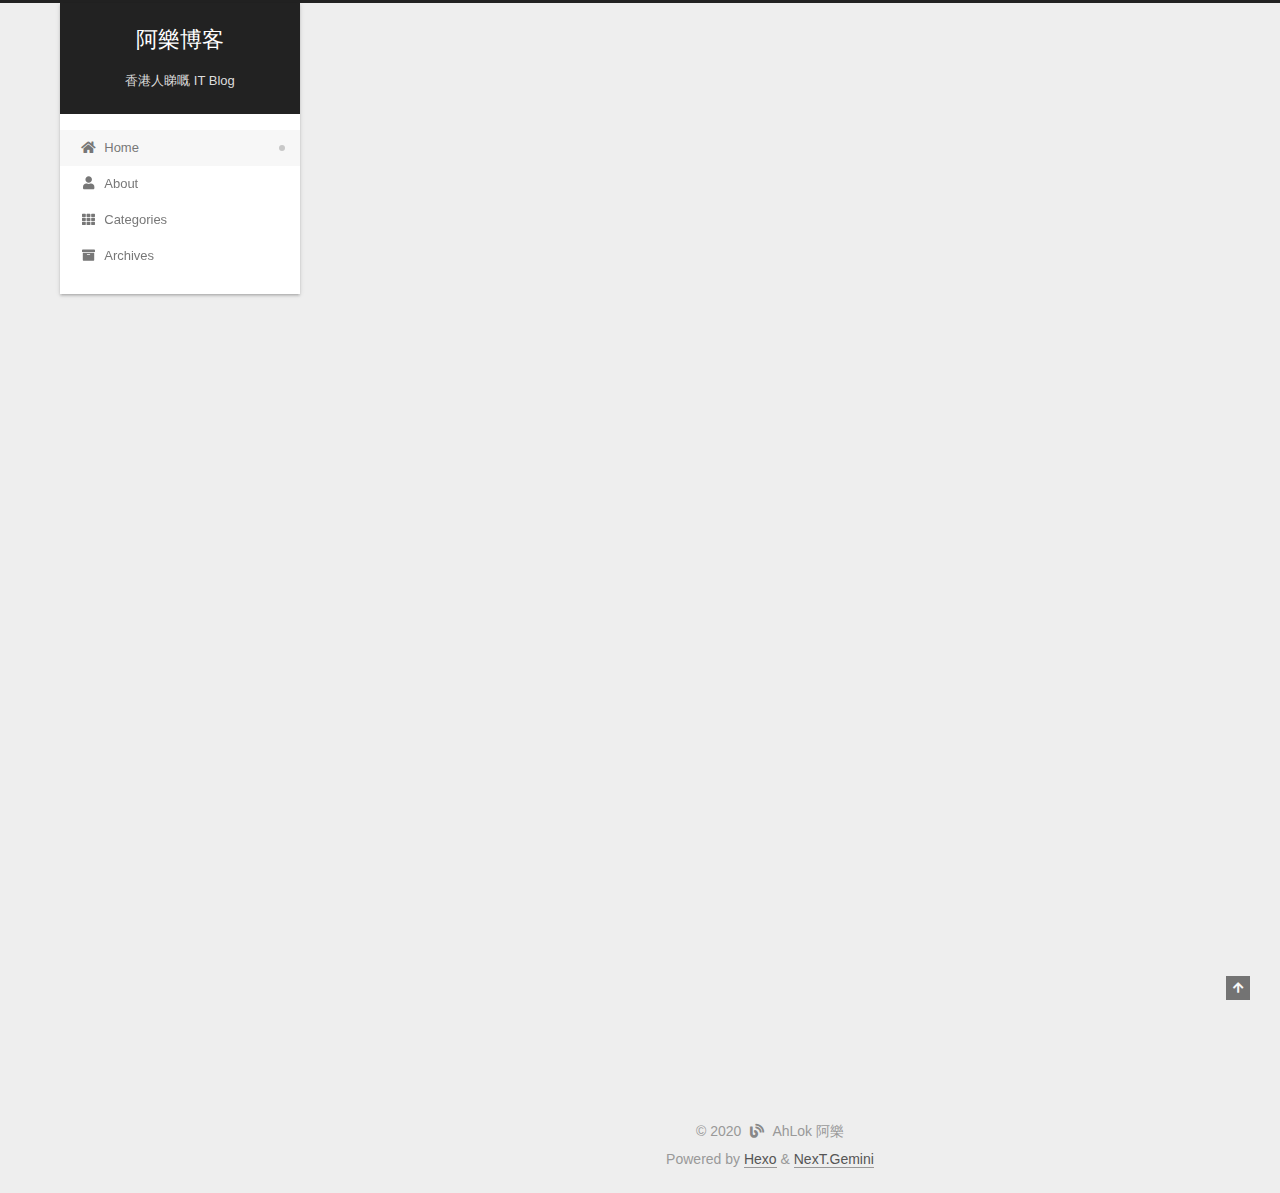
==== commit 0bd11bc3: "Site updated: 2020-04-09 01:56:41" ====
--- a/index.html
+++ b/index.html
@@ -1,5 +1,5 @@
 <!DOCTYPE html>
-<html lang="zh-hk">
+<html lang="en">
 <head>
   <meta charset="UTF-8">
 <meta name="viewport" content="width=device-width, initial-scale=1, maximum-scale=2">
@@ -17,18 +17,20 @@
 
 <script id="hexo-configurations">
     var NexT = window.NexT || {};
-    var CONFIG = {"hostname":"ahlok.com","root":"/","scheme":"Gemini","version":"7.8.0","exturl":false,"sidebar":{"position":"left","display":"post","padding":18,"offset":12,"onmobile":false},"copycode":{"enable":false,"show_result":false,"style":null},"back2top":{"enable":true,"sidebar":false,"scrollpercent":false},"bookmark":{"enable":false,"color":"#222","save":"auto"},"fancybox":false,"mediumzoom":false,"lazyload":false,"pangu":false,"comments":{"style":"tabs","active":null,"storage":true,"lazyload":false,"nav":null},"algolia":{"hits":{"per_page":10},"labels":{"input_placeholder":"Search for Posts","hits_empty":"We didn't find any results for the search: ${query}","hits_stats":"${hits} results found in ${time} ms"}},"localsearch":{"enable":false,"trigger":"auto","top_n_per_article":1,"unescape":false,"preload":false},"motion":{"enable":true,"async":false,"transition":{"post_block":"fadeIn","post_header":"slideDownIn","post_body":"slideDownIn","coll_header":"slideLeftIn","sidebar":"slideUpIn"}}};
+    var CONFIG = {"hostname":"blog.ahlok.com","root":"/","scheme":"Gemini","version":"7.8.0","exturl":false,"sidebar":{"position":"left","display":"post","padding":18,"offset":12,"onmobile":false},"copycode":{"enable":false,"show_result":false,"style":null},"back2top":{"enable":true,"sidebar":false,"scrollpercent":false},"bookmark":{"enable":false,"color":"#222","save":"auto"},"fancybox":false,"mediumzoom":false,"lazyload":false,"pangu":false,"comments":{"style":"tabs","active":null,"storage":true,"lazyload":false,"nav":null},"algolia":{"hits":{"per_page":10},"labels":{"input_placeholder":"Search for Posts","hits_empty":"We didn't find any results for the search: ${query}","hits_stats":"${hits} results found in ${time} ms"}},"localsearch":{"enable":false,"trigger":"auto","top_n_per_article":1,"unescape":false,"preload":false},"motion":{"enable":true,"async":false,"transition":{"post_block":"fadeIn","post_header":"slideDownIn","post_body":"slideDownIn","coll_header":"slideLeftIn","sidebar":"slideUpIn"}}};
   </script>
 
-  <meta property="og:type" content="website">
+  <meta name="description" content="香港人睇嘅 IT Blog">
+<meta property="og:type" content="website">
 <meta property="og:title" content="阿樂博客">
-<meta property="og:url" content="http://ahlok.com/index.html">
+<meta property="og:url" content="http://blog.ahlok.com/index.html">
 <meta property="og:site_name" content="阿樂博客">
-<meta property="og:locale" content="zh_HK">
-<meta property="article:author" content="Dennis Chan">
+<meta property="og:description" content="香港人睇嘅 IT Blog">
+<meta property="og:locale" content="en_US">
+<meta property="article:author" content="AhLok 阿樂">
 <meta name="twitter:card" content="summary">
 
-<link rel="canonical" href="http://ahlok.com/">
+<link rel="canonical" href="http://blog.ahlok.com/">
 
 
 <script id="page-configurations">
@@ -37,7 +39,7 @@
     sidebar: "",
     isHome : true,
     isPost : false,
-    lang   : 'zh-hk'
+    lang   : 'en'
   };
 </script>
 
@@ -95,6 +97,7 @@
       <h1 class="site-title">阿樂博客</h1>
       <span class="logo-line-after"><i></i></span>
     </a>
+      <p class="site-subtitle" itemprop="description">香港人睇嘅 IT Blog</p>
   </div>
 
   <div class="site-nav-right">
@@ -128,11 +131,6 @@
     <a href="/archives/" rel="section"><i class="fa fa-archive fa-fw"></i>Archives</a>
 
   </li>
-        <li class="menu-item menu-item-schedule">
-
-    <a href="/schedule/" rel="section"><i class="fa fa-calendar fa-fw"></i>Schedule</a>
-
-  </li>
   </ul>
 </nav>
 
@@ -159,13 +157,13 @@
       
   
   
-  <article itemscope itemtype="http://schema.org/Article" class="post-block" lang="zh-hk">
-    <link itemprop="mainEntityOfPage" href="http://ahlok.com/2020/04/08/hello-world/">
+  <article itemscope itemtype="http://schema.org/Article" class="post-block" lang="en">
+    <link itemprop="mainEntityOfPage" href="http://blog.ahlok.com/2020/04/08/hello-world/">
 
     <span hidden itemprop="author" itemscope itemtype="http://schema.org/Person">
       <meta itemprop="image" content="/images/avatar.gif">
-      <meta itemprop="name" content="Dennis Chan">
-      <meta itemprop="description" content="">
+      <meta itemprop="name" content="AhLok 阿樂">
+      <meta itemprop="description" content="香港人睇嘅 IT Blog">
     </span>
 
     <span hidden itemprop="publisher" itemscope itemtype="http://schema.org/Organization">
@@ -284,8 +282,8 @@
 
       <div class="site-overview-wrap sidebar-panel">
         <div class="site-author motion-element" itemprop="author" itemscope itemtype="http://schema.org/Person">
-  <p class="site-author-name" itemprop="name">Dennis Chan</p>
-  <div class="site-description" itemprop="description"></div>
+  <p class="site-author-name" itemprop="name">AhLok 阿樂</p>
+  <div class="site-description" itemprop="description">香港人睇嘅 IT Blog</div>
 </div>
 <div class="site-state-wrap motion-element">
   <nav class="site-state">
@@ -298,6 +296,11 @@
       </div>
   </nav>
 </div>
+  <div class="links-of-author motion-element">
+      <span class="links-of-author-item">
+        <a href="mailto:ahlok@ahlok.com" title="E-Mail → mailto:ahlok@ahlok.com" rel="noopener" target="_blank"><i class="fa fa-envelope fa-fw"></i>E-Mail</a>
+      </span>
+  </div>
 
 
 
@@ -324,7 +327,7 @@
   <span class="with-love">
     <i class="fa fa-blog"></i>
   </span>
-  <span class="author" itemprop="copyrightHolder">Dennis Chan</span>
+  <span class="author" itemprop="copyrightHolder">AhLok 阿樂</span>
 </div>
   <div class="powered-by">Powered by <a href="https://hexo.io/" class="theme-link" rel="noopener" target="_blank">Hexo</a> & <a href="https://theme-next.org/" class="theme-link" rel="noopener" target="_blank">NexT.Gemini</a>
   </div>
--- a/css/main.css
+++ b/css/main.css
@@ -18,34 +18,6 @@
   --btn-default-hover-color: #fff;
   --btn-default-hover-border-color: #222;
 }
-@media (prefers-color-scheme: dark) {
-  :root {
-    --body-bg-color: #282828;
-    --content-bg-color: #333;
-    --card-bg-color: #555;
-    --text-color: #ccc;
-    --blockquote-color: #bbb;
-    --link-color: #ccc;
-    --link-hover-color: #eee;
-    --brand-color: #ddd;
-    --brand-hover-color: #ddd;
-    --table-row-odd-bg-color: #282828;
-    --table-row-hover-bg-color: #363636;
-    --menu-item-bg-color: #555;
-    --btn-default-bg: #222;
-    --btn-default-color: #ccc;
-    --btn-default-border-color: #555;
-    --btn-default-hover-bg: #666;
-    --btn-default-hover-color: #ccc;
-    --btn-default-hover-border-color: #666;
-  }
-  img {
-    opacity: 0.75;
-  }
-  img:hover {
-    opacity: 0.9;
-  }
-}
 html {
   line-height: 1.15; /* 1 */
   -webkit-text-size-adjust: 100%; /* 2 */
@@ -1197,7 +1169,7 @@
 }
 .links-of-author a::before,
 .links-of-author span.exturl::before {
-  background: #21feff;
+  background: #ff9ab6;
   border-radius: 50%;
   content: ' ';
   display: inline-block;
@@ -1712,12 +1684,12 @@
 }
 @media (min-width: 992px) {
   .post-body {
-    text-align: justify;
+    text-align: left;
   }
 }
 @media (max-width: 991px) {
   .post-body {
-    text-align: justify;
+    text-align: left;
   }
 }
 .post-body h1,
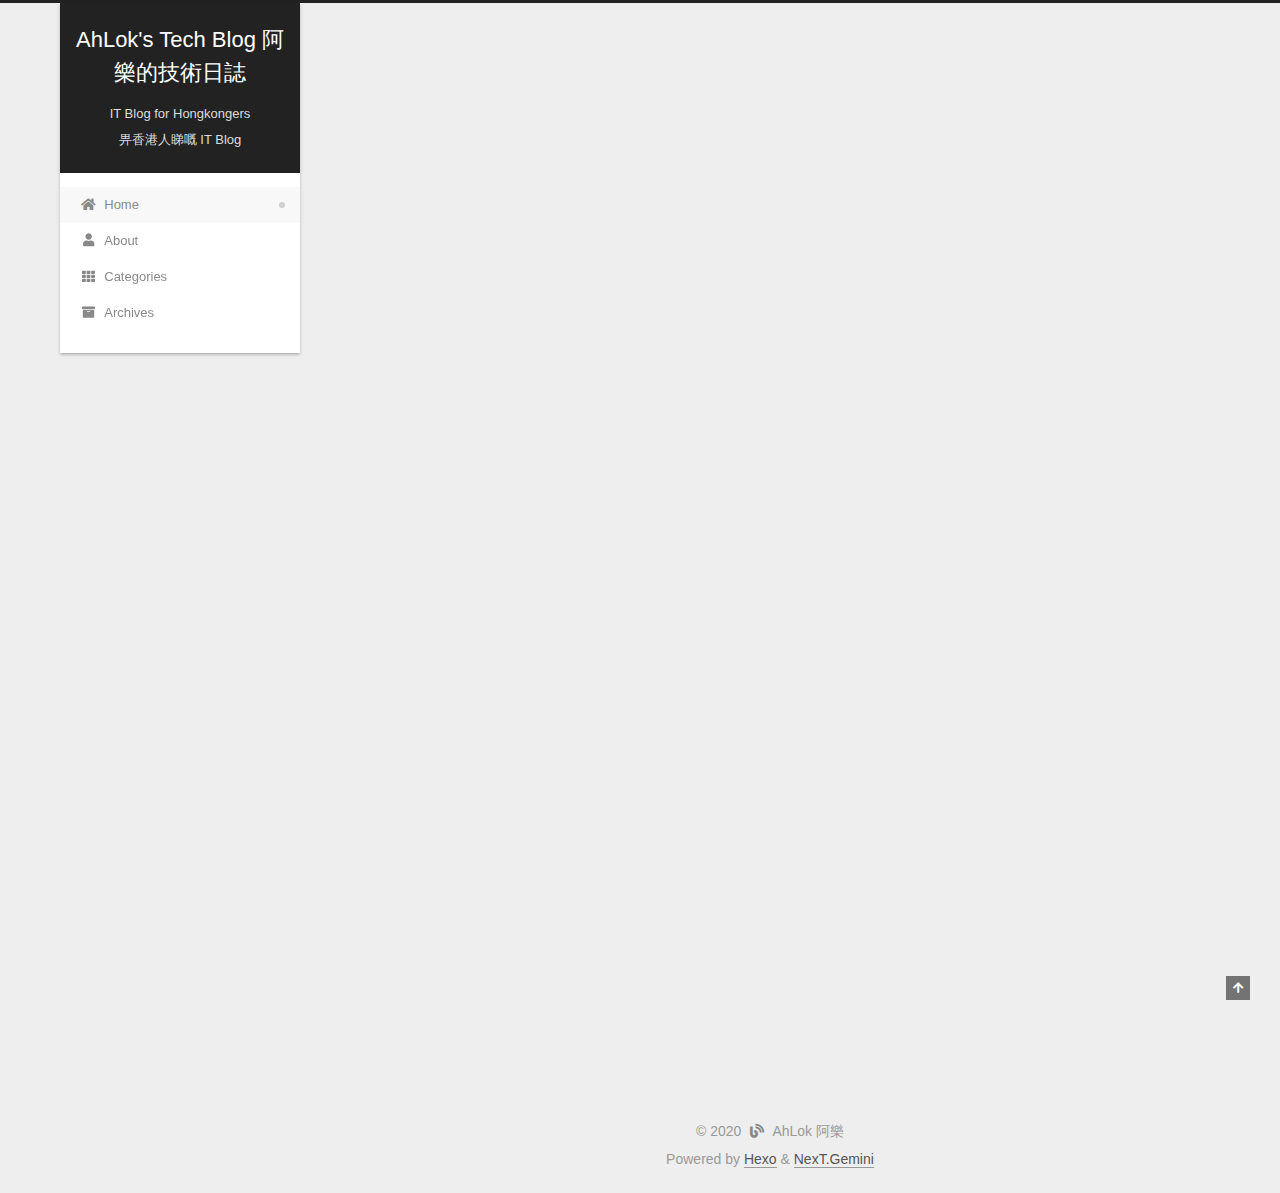
==== commit ece3b35f: "Site updated: 2020-04-11 01:09:45" ====
--- a/index.html
+++ b/index.html
@@ -20,12 +20,12 @@
     var CONFIG = {"hostname":"blog.ahlok.com","root":"/","scheme":"Gemini","version":"7.8.0","exturl":false,"sidebar":{"position":"left","display":"post","padding":18,"offset":12,"onmobile":false},"copycode":{"enable":false,"show_result":false,"style":null},"back2top":{"enable":true,"sidebar":false,"scrollpercent":false},"bookmark":{"enable":false,"color":"#222","save":"auto"},"fancybox":false,"mediumzoom":false,"lazyload":false,"pangu":false,"comments":{"style":"tabs","active":null,"storage":true,"lazyload":false,"nav":null},"algolia":{"hits":{"per_page":10},"labels":{"input_placeholder":"Search for Posts","hits_empty":"We didn't find any results for the search: ${query}","hits_stats":"${hits} results found in ${time} ms"}},"localsearch":{"enable":false,"trigger":"auto","top_n_per_article":1,"unescape":false,"preload":false},"motion":{"enable":true,"async":false,"transition":{"post_block":"fadeIn","post_header":"slideDownIn","post_body":"slideDownIn","coll_header":"slideLeftIn","sidebar":"slideUpIn"}}};
   </script>
 
-  <meta name="description" content="香港人睇嘅 IT Blog">
+  <meta name="description" content="畀香港人睇嘅 IT Blog">
 <meta property="og:type" content="website">
-<meta property="og:title" content="阿樂博客">
+<meta property="og:title" content="AhLok&#39;s Tech Blog 阿樂的技術日誌">
 <meta property="og:url" content="http://blog.ahlok.com/index.html">
-<meta property="og:site_name" content="阿樂博客">
-<meta property="og:description" content="香港人睇嘅 IT Blog">
+<meta property="og:site_name" content="AhLok&#39;s Tech Blog 阿樂的技術日誌">
+<meta property="og:description" content="畀香港人睇嘅 IT Blog">
 <meta property="og:locale" content="en_US">
 <meta property="article:author" content="AhLok 阿樂">
 <meta name="twitter:card" content="summary">
@@ -43,7 +43,7 @@
   };
 </script>
 
-  <title>阿樂博客</title>
+  <title>AhLok's Tech Blog 阿樂的技術日誌</title>
   
 
 
@@ -94,10 +94,10 @@
 
     <a href="/" class="brand" rel="start">
       <span class="logo-line-before"><i></i></span>
-      <h1 class="site-title">阿樂博客</h1>
+      <h1 class="site-title">AhLok's Tech Blog 阿樂的技術日誌</h1>
       <span class="logo-line-after"><i></i></span>
     </a>
-      <p class="site-subtitle" itemprop="description">香港人睇嘅 IT Blog</p>
+      <p class="site-subtitle" itemprop="description">IT Blog for Hongkongers <br> 畀香港人睇嘅 IT Blog</p>
   </div>
 
   <div class="site-nav-right">
@@ -163,11 +163,11 @@
     <span hidden itemprop="author" itemscope itemtype="http://schema.org/Person">
       <meta itemprop="image" content="/images/avatar.gif">
       <meta itemprop="name" content="AhLok 阿樂">
-      <meta itemprop="description" content="香港人睇嘅 IT Blog">
+      <meta itemprop="description" content="畀香港人睇嘅 IT Blog">
     </span>
 
     <span hidden itemprop="publisher" itemscope itemtype="http://schema.org/Organization">
-      <meta itemprop="name" content="阿樂博客">
+      <meta itemprop="name" content="AhLok's Tech Blog 阿樂的技術日誌">
     </span>
       <header class="post-header">
         <h2 class="post-title" itemprop="name headline">
@@ -283,7 +283,7 @@
       <div class="site-overview-wrap sidebar-panel">
         <div class="site-author motion-element" itemprop="author" itemscope itemtype="http://schema.org/Person">
   <p class="site-author-name" itemprop="name">AhLok 阿樂</p>
-  <div class="site-description" itemprop="description">香港人睇嘅 IT Blog</div>
+  <div class="site-description" itemprop="description">畀香港人睇嘅 IT Blog</div>
 </div>
 <div class="site-state-wrap motion-element">
   <nav class="site-state">
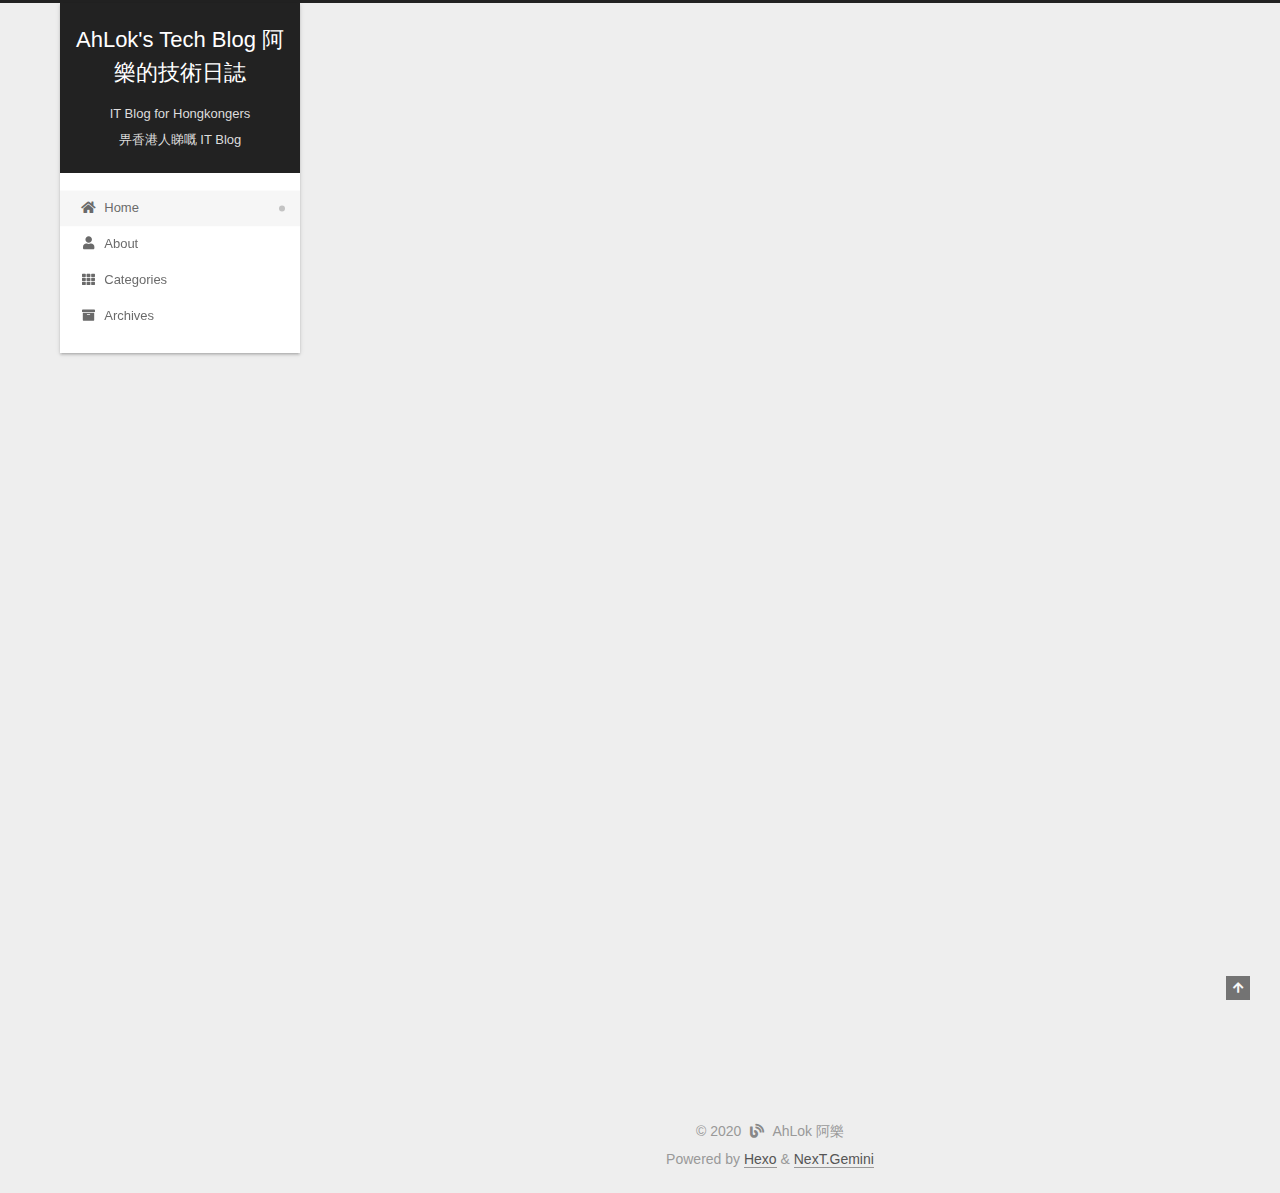
==== commit e8d5557b: "Site updated: 2020-04-11 01:30:33" ====
--- a/index.html
+++ b/index.html
@@ -20,12 +20,10 @@
     var CONFIG = {"hostname":"blog.ahlok.com","root":"/","scheme":"Gemini","version":"7.8.0","exturl":false,"sidebar":{"position":"left","display":"post","padding":18,"offset":12,"onmobile":false},"copycode":{"enable":false,"show_result":false,"style":null},"back2top":{"enable":true,"sidebar":false,"scrollpercent":false},"bookmark":{"enable":false,"color":"#222","save":"auto"},"fancybox":false,"mediumzoom":false,"lazyload":false,"pangu":false,"comments":{"style":"tabs","active":null,"storage":true,"lazyload":false,"nav":null},"algolia":{"hits":{"per_page":10},"labels":{"input_placeholder":"Search for Posts","hits_empty":"We didn't find any results for the search: ${query}","hits_stats":"${hits} results found in ${time} ms"}},"localsearch":{"enable":false,"trigger":"auto","top_n_per_article":1,"unescape":false,"preload":false},"motion":{"enable":true,"async":false,"transition":{"post_block":"fadeIn","post_header":"slideDownIn","post_body":"slideDownIn","coll_header":"slideLeftIn","sidebar":"slideUpIn"}}};
   </script>
 
-  <meta name="description" content="畀香港人睇嘅 IT Blog">
-<meta property="og:type" content="website">
+  <meta property="og:type" content="website">
 <meta property="og:title" content="AhLok&#39;s Tech Blog 阿樂的技術日誌">
 <meta property="og:url" content="http://blog.ahlok.com/index.html">
 <meta property="og:site_name" content="AhLok&#39;s Tech Blog 阿樂的技術日誌">
-<meta property="og:description" content="畀香港人睇嘅 IT Blog">
 <meta property="og:locale" content="en_US">
 <meta property="article:author" content="AhLok 阿樂">
 <meta name="twitter:card" content="summary">
@@ -163,7 +161,7 @@
     <span hidden itemprop="author" itemscope itemtype="http://schema.org/Person">
       <meta itemprop="image" content="/images/avatar.gif">
       <meta itemprop="name" content="AhLok 阿樂">
-      <meta itemprop="description" content="畀香港人睇嘅 IT Blog">
+      <meta itemprop="description" content="">
     </span>
 
     <span hidden itemprop="publisher" itemscope itemtype="http://schema.org/Organization">
@@ -283,7 +281,7 @@
       <div class="site-overview-wrap sidebar-panel">
         <div class="site-author motion-element" itemprop="author" itemscope itemtype="http://schema.org/Person">
   <p class="site-author-name" itemprop="name">AhLok 阿樂</p>
-  <div class="site-description" itemprop="description">畀香港人睇嘅 IT Blog</div>
+  <div class="site-description" itemprop="description"></div>
 </div>
 <div class="site-state-wrap motion-element">
   <nav class="site-state">
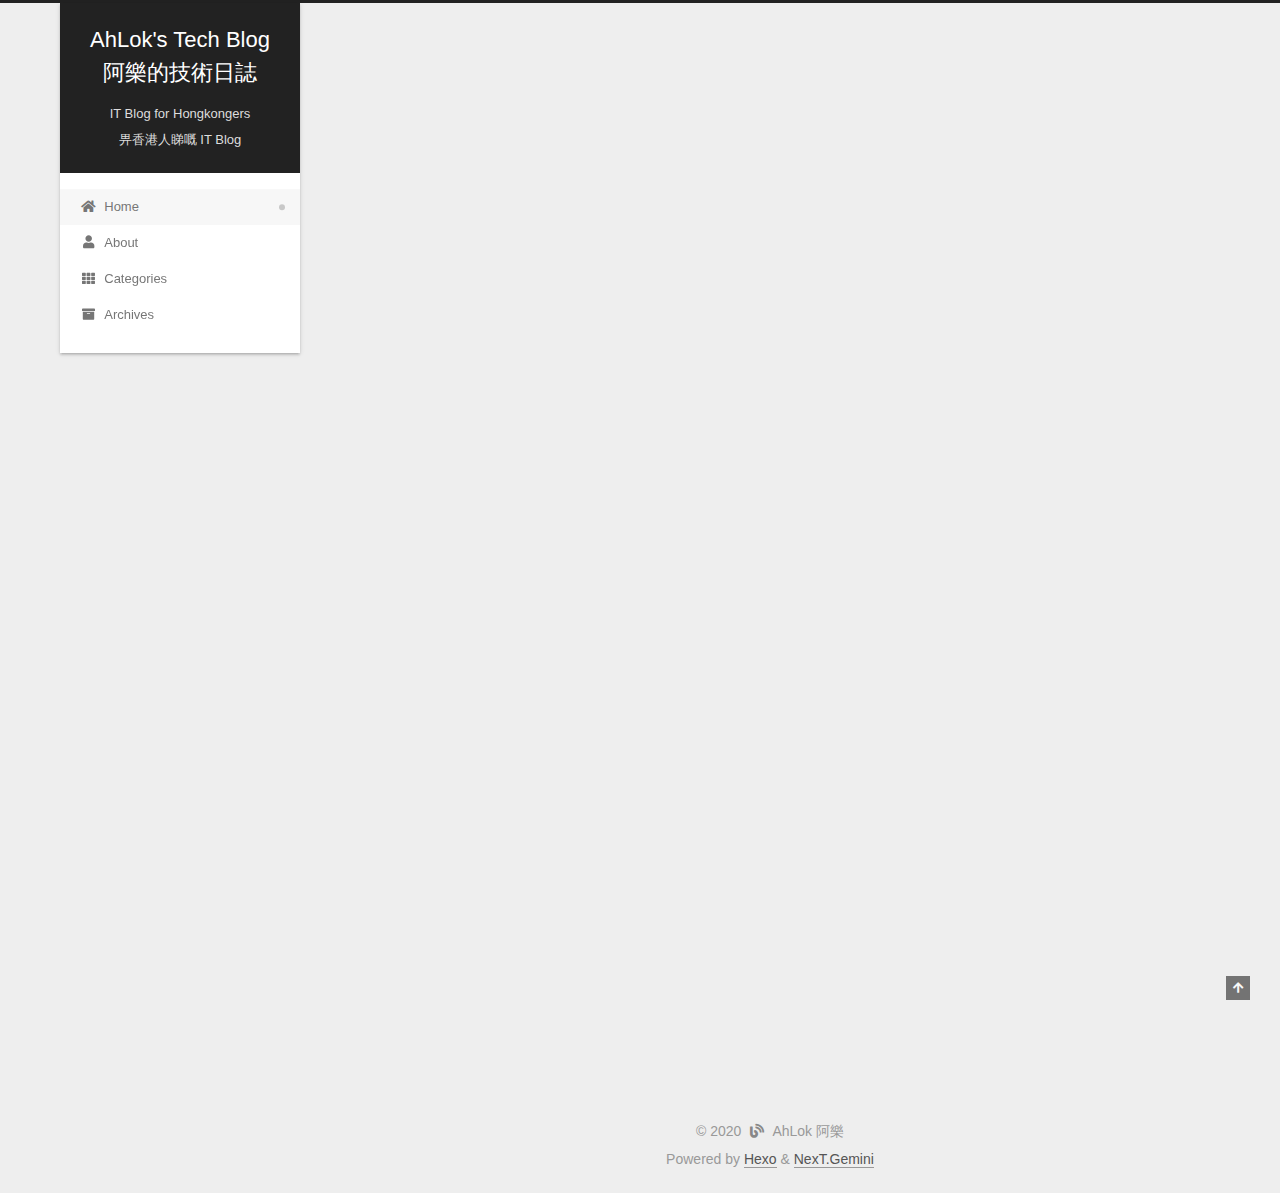
==== commit ecbc17f5: "Site updated: 2020-04-11 15:13:37" ====
--- a/index.html
+++ b/index.html
@@ -21,9 +21,9 @@
   </script>
 
   <meta property="og:type" content="website">
-<meta property="og:title" content="AhLok&#39;s Tech Blog 阿樂的技術日誌">
+<meta property="og:title" content="AhLok&#39;s Tech Blog&lt;br&gt;阿樂的技術日誌">
 <meta property="og:url" content="http://blog.ahlok.com/index.html">
-<meta property="og:site_name" content="AhLok&#39;s Tech Blog 阿樂的技術日誌">
+<meta property="og:site_name" content="AhLok&#39;s Tech Blog&lt;br&gt;阿樂的技術日誌">
 <meta property="og:locale" content="en_US">
 <meta property="article:author" content="AhLok 阿樂">
 <meta name="twitter:card" content="summary">
@@ -41,7 +41,7 @@
   };
 </script>
 
-  <title>AhLok's Tech Blog 阿樂的技術日誌</title>
+  <title>AhLok's Tech Blog<br>阿樂的技術日誌</title>
   
 
 
@@ -92,10 +92,10 @@
 
     <a href="/" class="brand" rel="start">
       <span class="logo-line-before"><i></i></span>
-      <h1 class="site-title">AhLok's Tech Blog 阿樂的技術日誌</h1>
+      <h1 class="site-title">AhLok's Tech Blog<br>阿樂的技術日誌</h1>
       <span class="logo-line-after"><i></i></span>
     </a>
-      <p class="site-subtitle" itemprop="description">IT Blog for Hongkongers <br> 畀香港人睇嘅 IT Blog</p>
+      <p class="site-subtitle" itemprop="description">IT Blog for Hongkongers<br>畀香港人睇嘅 IT Blog</p>
   </div>
 
   <div class="site-nav-right">
@@ -165,7 +165,7 @@
     </span>
 
     <span hidden itemprop="publisher" itemscope itemtype="http://schema.org/Organization">
-      <meta itemprop="name" content="AhLok's Tech Blog 阿樂的技術日誌">
+      <meta itemprop="name" content="AhLok's Tech Blog<br>阿樂的技術日誌">
     </span>
       <header class="post-header">
         <h2 class="post-title" itemprop="name headline">
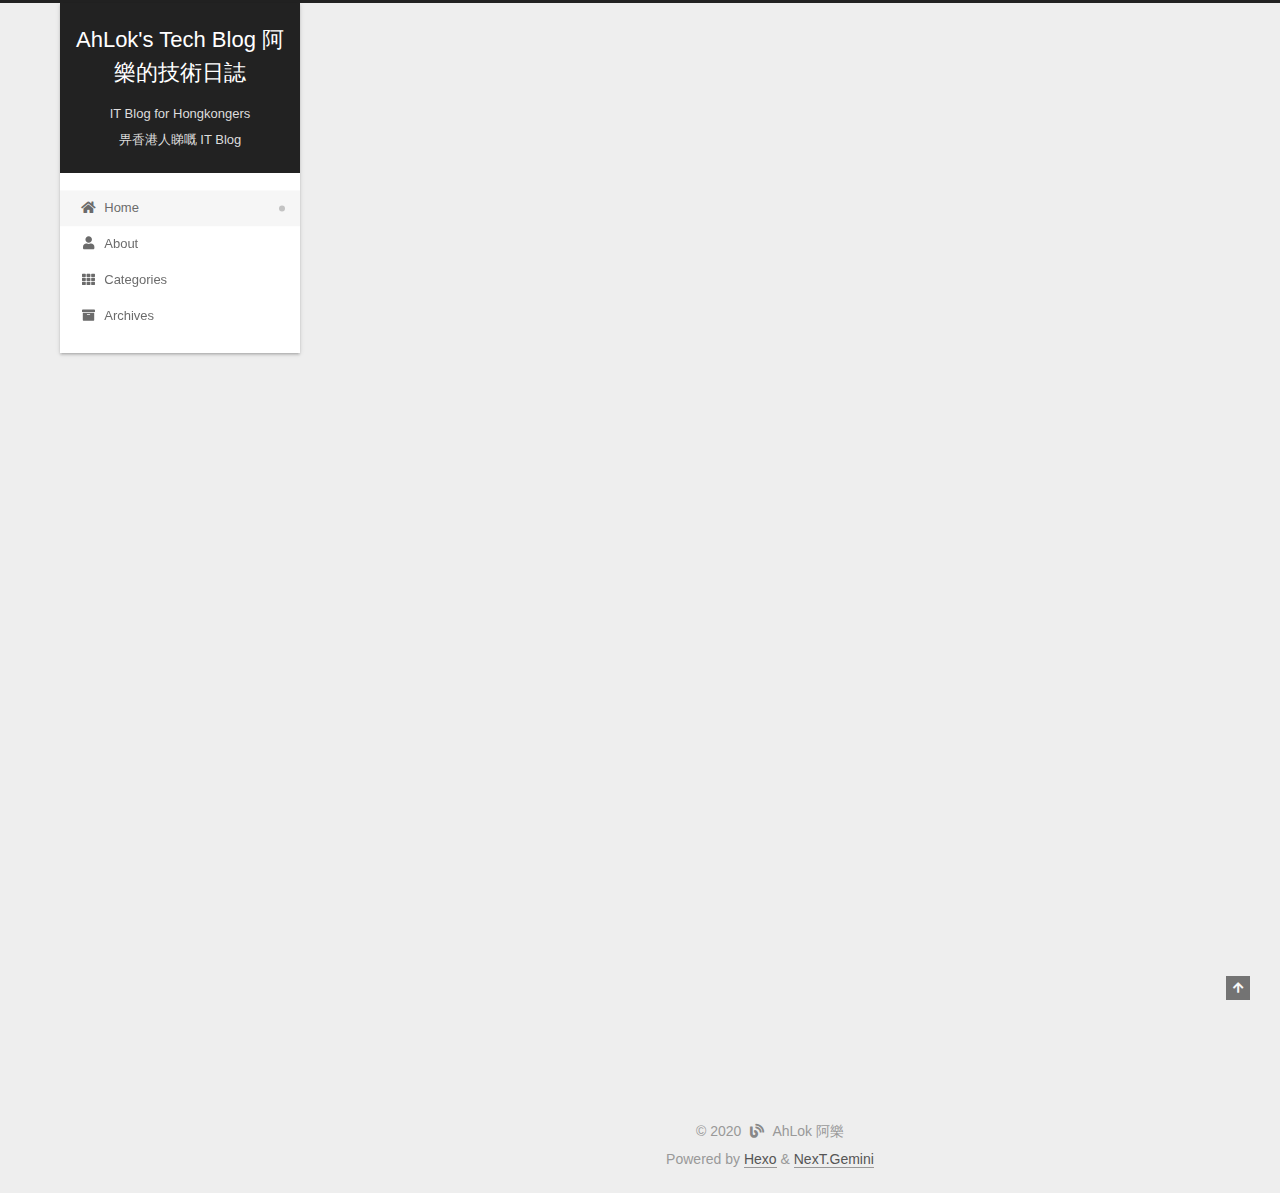
==== commit f71bc937: "Site updated: 2020-04-11 15:16:19" ====
--- a/index.html
+++ b/index.html
@@ -21,9 +21,9 @@
   </script>
 
   <meta property="og:type" content="website">
-<meta property="og:title" content="AhLok&#39;s Tech Blog&lt;br&gt;阿樂的技術日誌">
+<meta property="og:title" content="AhLok&#39;s Tech Blog      阿樂的技術日誌">
 <meta property="og:url" content="http://blog.ahlok.com/index.html">
-<meta property="og:site_name" content="AhLok&#39;s Tech Blog&lt;br&gt;阿樂的技術日誌">
+<meta property="og:site_name" content="AhLok&#39;s Tech Blog      阿樂的技術日誌">
 <meta property="og:locale" content="en_US">
 <meta property="article:author" content="AhLok 阿樂">
 <meta name="twitter:card" content="summary">
@@ -41,7 +41,7 @@
   };
 </script>
 
-  <title>AhLok's Tech Blog<br>阿樂的技術日誌</title>
+  <title>AhLok's Tech Blog      阿樂的技術日誌</title>
   
 
 
@@ -92,7 +92,7 @@
 
     <a href="/" class="brand" rel="start">
       <span class="logo-line-before"><i></i></span>
-      <h1 class="site-title">AhLok's Tech Blog<br>阿樂的技術日誌</h1>
+      <h1 class="site-title">AhLok's Tech Blog      阿樂的技術日誌</h1>
       <span class="logo-line-after"><i></i></span>
     </a>
       <p class="site-subtitle" itemprop="description">IT Blog for Hongkongers<br>畀香港人睇嘅 IT Blog</p>
@@ -165,7 +165,7 @@
     </span>
 
     <span hidden itemprop="publisher" itemscope itemtype="http://schema.org/Organization">
-      <meta itemprop="name" content="AhLok's Tech Blog<br>阿樂的技術日誌">
+      <meta itemprop="name" content="AhLok's Tech Blog      阿樂的技術日誌">
     </span>
       <header class="post-header">
         <h2 class="post-title" itemprop="name headline">
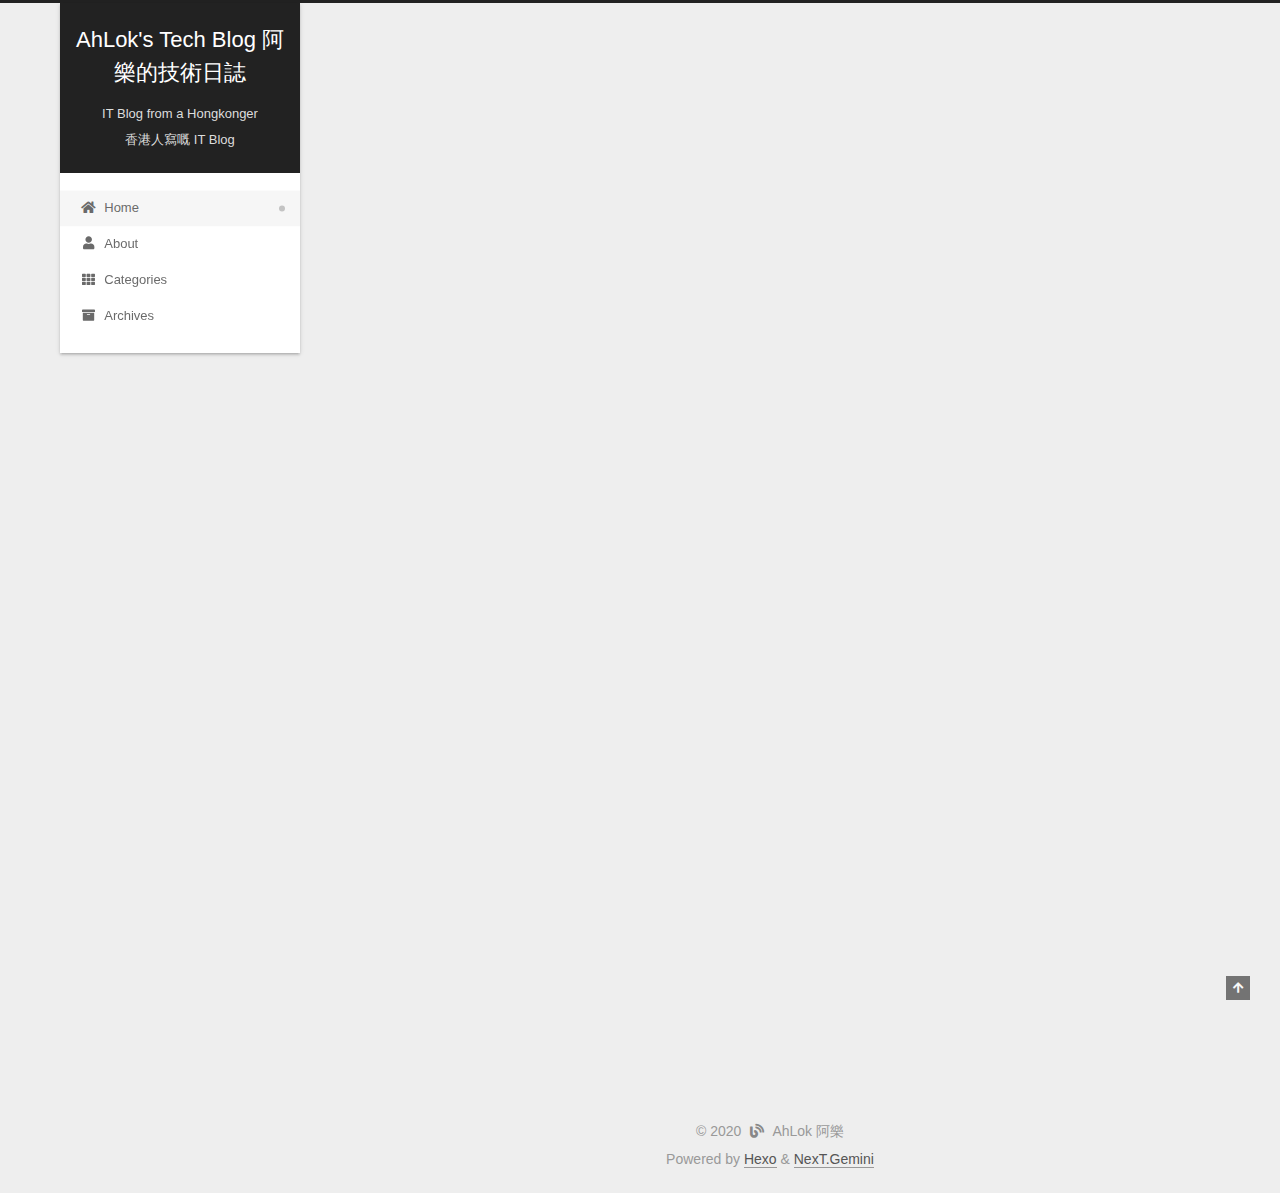
==== commit f3db1fac: "Site updated: 2020-04-14 11:08:42" ====
--- a/index.html
+++ b/index.html
@@ -21,9 +21,9 @@
   </script>
 
   <meta property="og:type" content="website">
-<meta property="og:title" content="AhLok&#39;s Tech Blog      阿樂的技術日誌">
+<meta property="og:title" content="AhLok&#39;s Tech Blog 阿樂的技術日誌">
 <meta property="og:url" content="http://blog.ahlok.com/index.html">
-<meta property="og:site_name" content="AhLok&#39;s Tech Blog      阿樂的技術日誌">
+<meta property="og:site_name" content="AhLok&#39;s Tech Blog 阿樂的技術日誌">
 <meta property="og:locale" content="en_US">
 <meta property="article:author" content="AhLok 阿樂">
 <meta name="twitter:card" content="summary">
@@ -41,7 +41,7 @@
   };
 </script>
 
-  <title>AhLok's Tech Blog      阿樂的技術日誌</title>
+  <title>AhLok's Tech Blog 阿樂的技術日誌</title>
   
 
 
@@ -92,10 +92,10 @@
 
     <a href="/" class="brand" rel="start">
       <span class="logo-line-before"><i></i></span>
-      <h1 class="site-title">AhLok's Tech Blog      阿樂的技術日誌</h1>
+      <h1 class="site-title">AhLok's Tech Blog 阿樂的技術日誌</h1>
       <span class="logo-line-after"><i></i></span>
     </a>
-      <p class="site-subtitle" itemprop="description">IT Blog for Hongkongers<br>畀香港人睇嘅 IT Blog</p>
+      <p class="site-subtitle" itemprop="description">IT Blog from a Hongkonger<br>香港人寫嘅 IT Blog</p>
   </div>
 
   <div class="site-nav-right">
@@ -165,7 +165,7 @@
     </span>
 
     <span hidden itemprop="publisher" itemscope itemtype="http://schema.org/Organization">
-      <meta itemprop="name" content="AhLok's Tech Blog      阿樂的技術日誌">
+      <meta itemprop="name" content="AhLok's Tech Blog 阿樂的技術日誌">
     </span>
       <header class="post-header">
         <h2 class="post-title" itemprop="name headline">
--- a/css/main.css
+++ b/css/main.css
@@ -18,6 +18,34 @@
   --btn-default-hover-color: #fff;
   --btn-default-hover-border-color: #222;
 }
+@media (prefers-color-scheme: dark) {
+  :root {
+    --body-bg-color: #282828;
+    --content-bg-color: #333;
+    --card-bg-color: #555;
+    --text-color: #ccc;
+    --blockquote-color: #bbb;
+    --link-color: #ccc;
+    --link-hover-color: #eee;
+    --brand-color: #ddd;
+    --brand-hover-color: #ddd;
+    --table-row-odd-bg-color: #282828;
+    --table-row-hover-bg-color: #363636;
+    --menu-item-bg-color: #555;
+    --btn-default-bg: #222;
+    --btn-default-color: #ccc;
+    --btn-default-border-color: #555;
+    --btn-default-hover-bg: #666;
+    --btn-default-hover-color: #ccc;
+    --btn-default-hover-border-color: #666;
+  }
+  img {
+    opacity: 0.75;
+  }
+  img:hover {
+    opacity: 0.9;
+  }
+}
 html {
   line-height: 1.15; /* 1 */
   -webkit-text-size-adjust: 100%; /* 2 */
@@ -1169,7 +1197,7 @@
 }
 .links-of-author a::before,
 .links-of-author span.exturl::before {
-  background: #ff9ab6;
+  background: #33ffd5;
   border-radius: 50%;
   content: ' ';
   display: inline-block;
